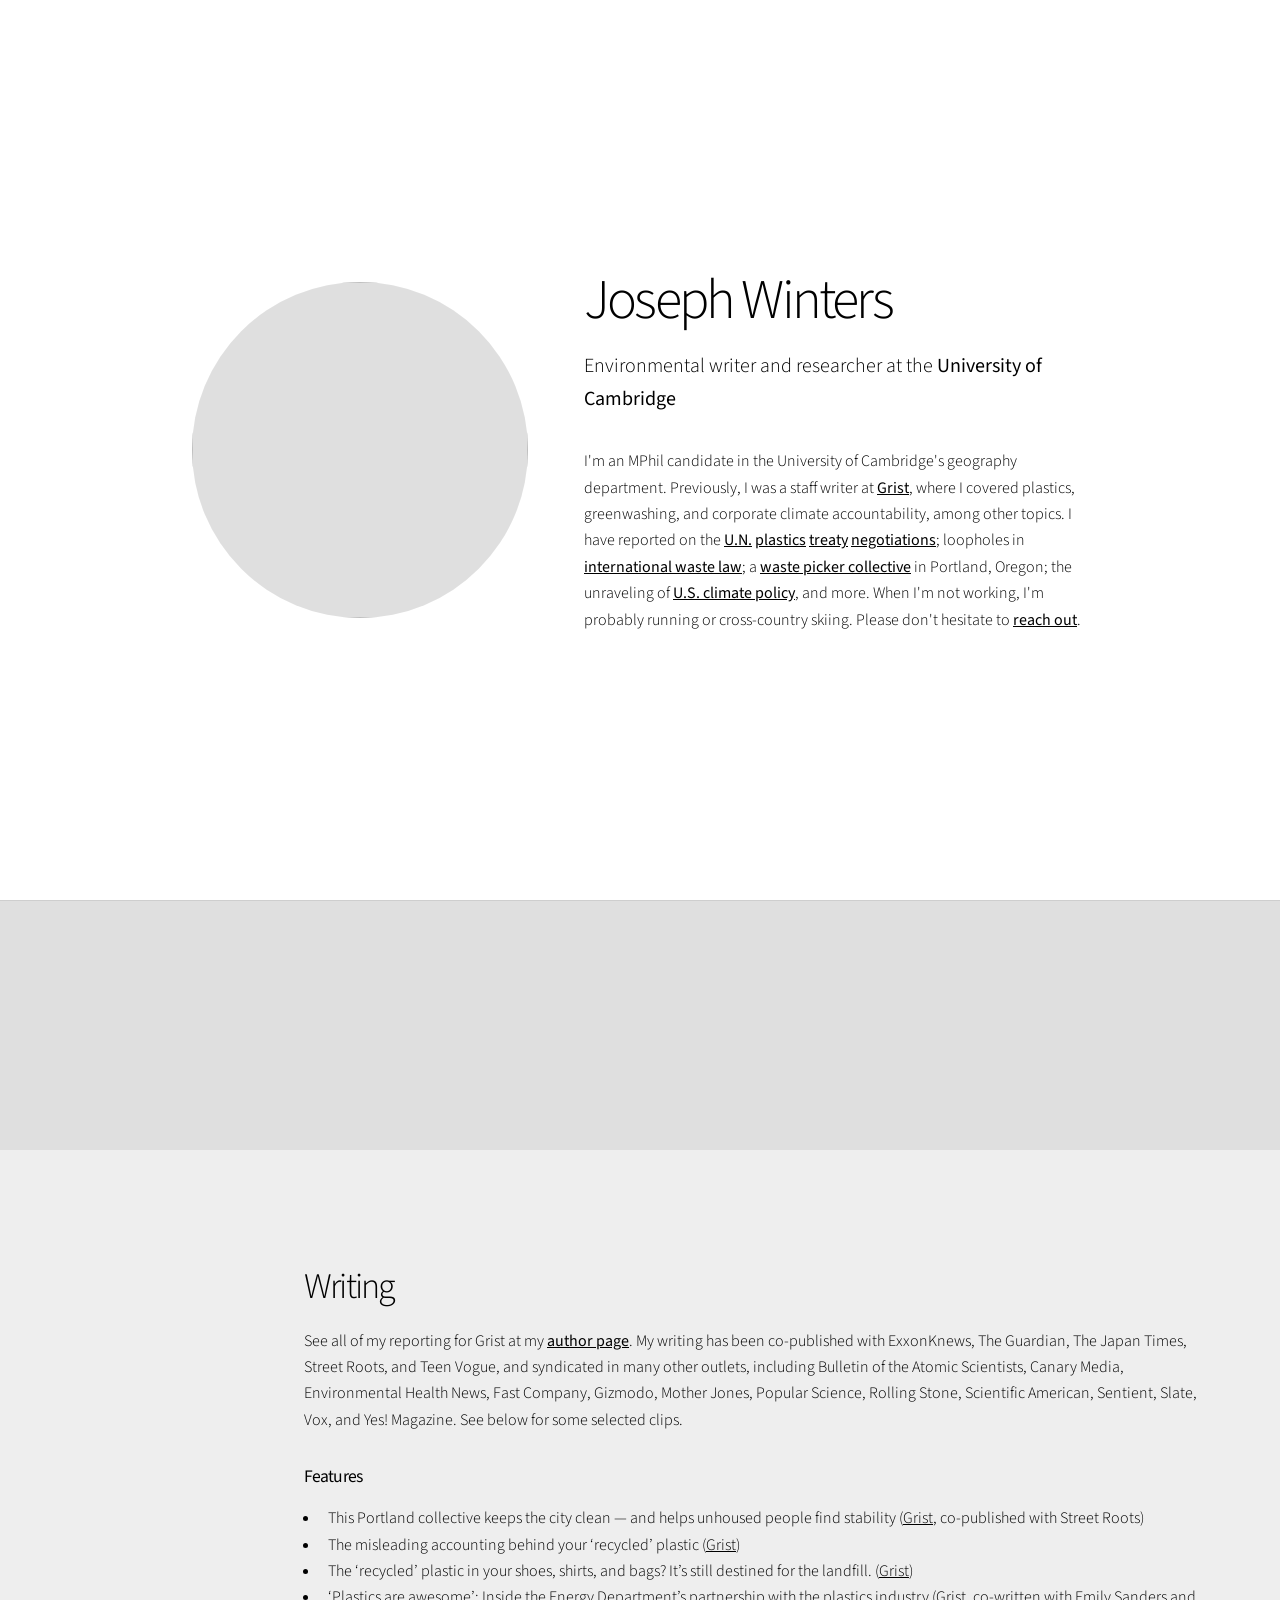
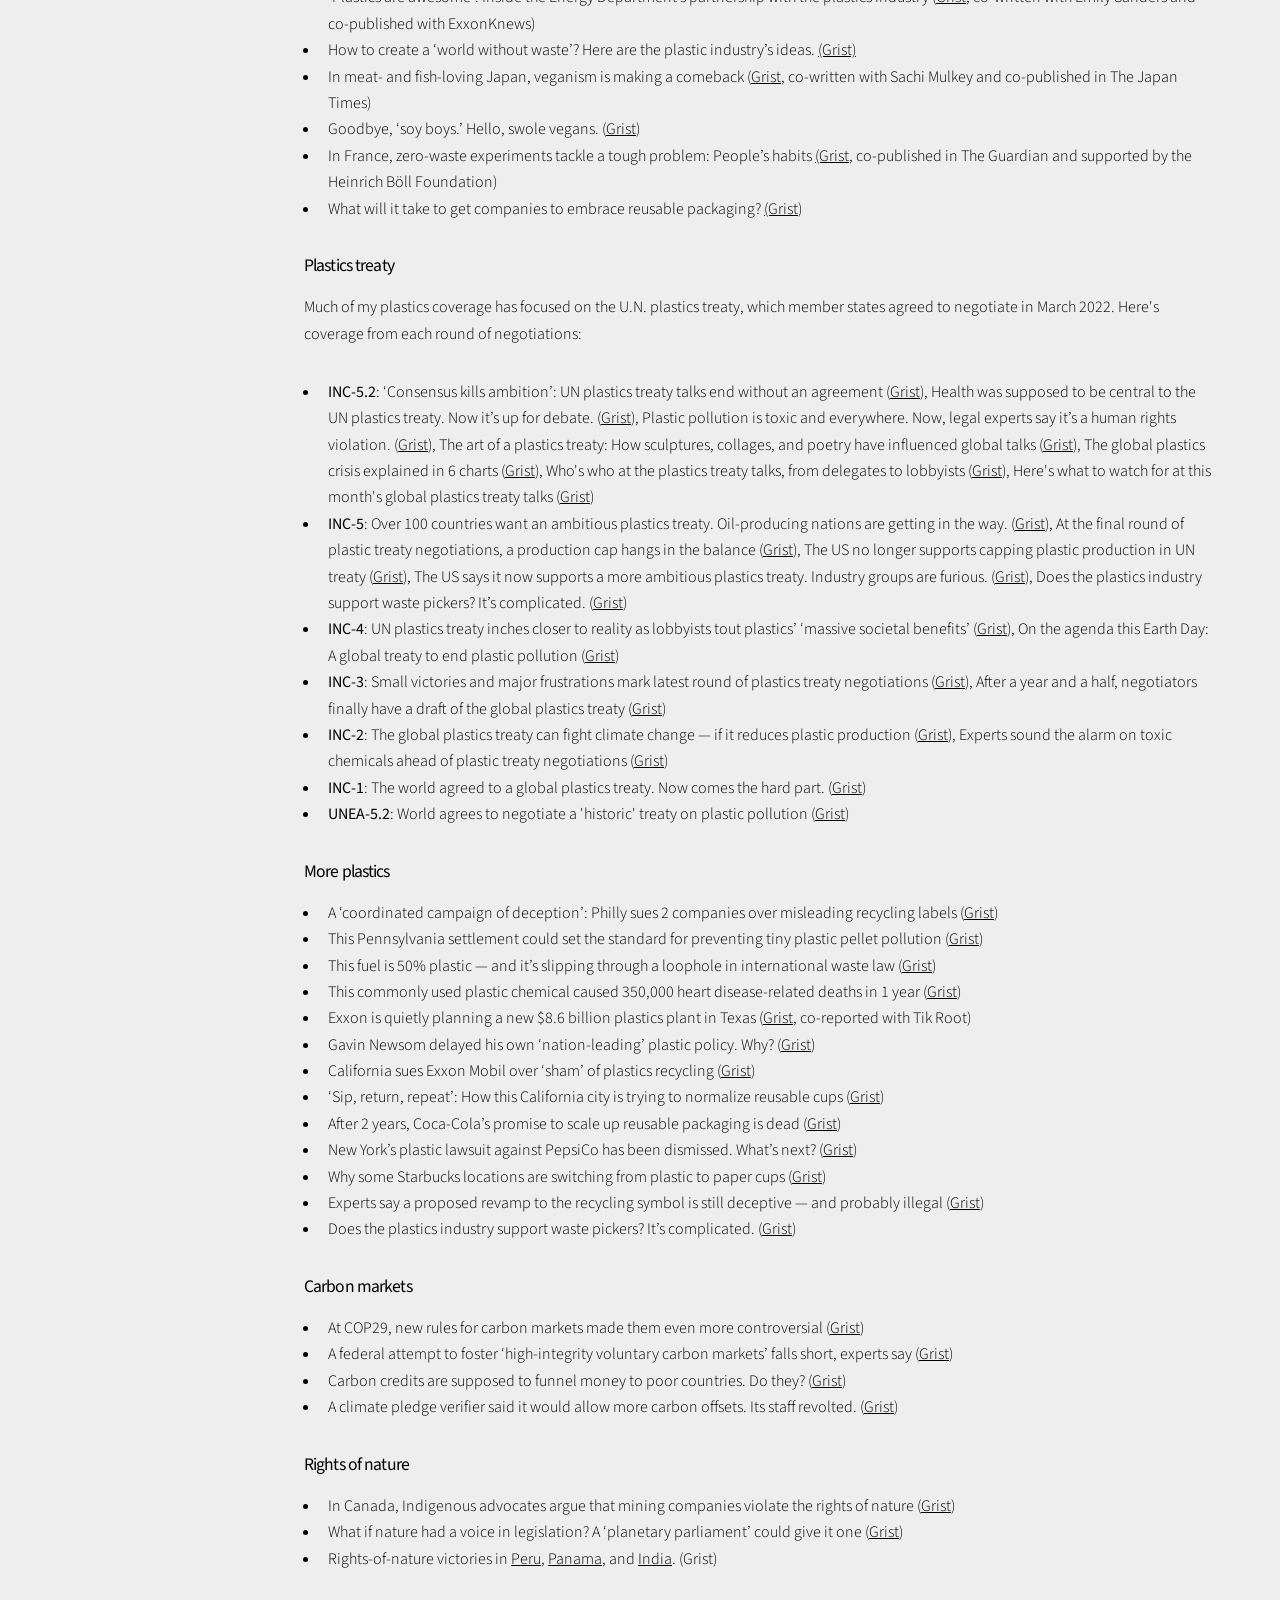
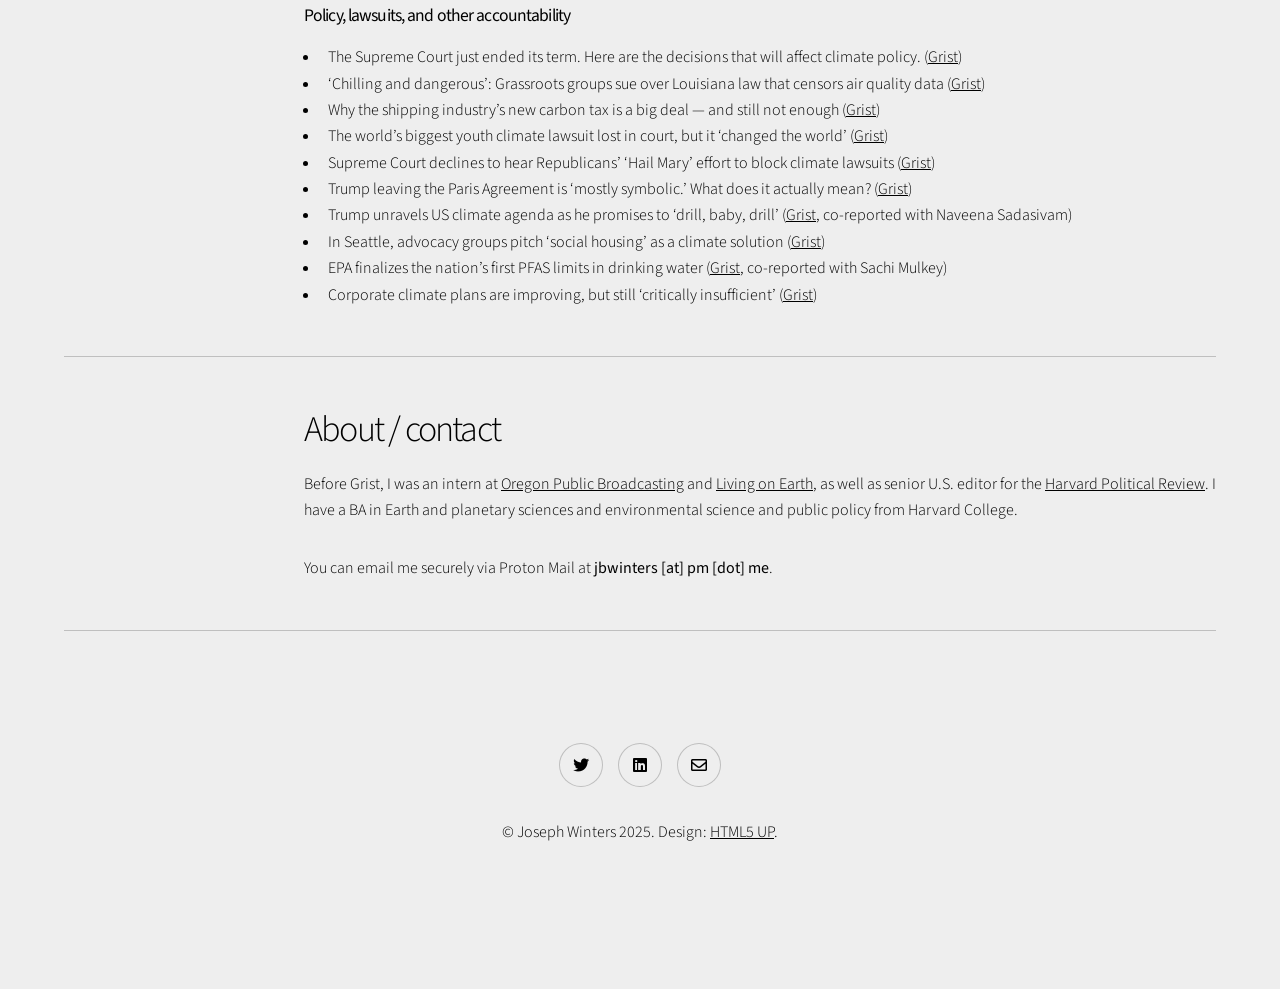
==== index.html @ a4a1e2c8 "fixed email address" ====
<!DOCTYPE HTML>
<html>
	<head>
		<title>Joseph Winters</title>
		<meta name="image" property="go:image" content="[images/repository-open-graph-template.png]">
		<meta charset="utf-8" />
		<meta name="viewport" content="width=device-width, initial-scale=1, user-scalable=no" />
		<link rel="stylesheet" href="assets/css/main.css" />
		<noscript><link rel="stylesheet" href="assets/css/noscript.css" /></noscript>
	</head>
	<body class="is-preload">

		<!-- Wrapper -->
			<div id="wrapper" class="divided">

				<!-- Banner -->
					<section class="banner onload-image-fade-in onload-content-fade-right - style3 fullscreen orient-right content-align-left image-position-center">
						<div class="content">
							<h1>Joseph Winters</h1>
							<p class="major">Environmental writer and researcher at the <strong>University of Cambridge</strong></p> 


							<p>I'm an MPhil candidate in the University of Cambridge's geography department. Previously, I was a staff writer at <strong><a href="https://www.grist.org/">Grist</a></strong>, where I covered plastics, greenwashing, and corporate climate accountability, among other topics. I have reported on the <strong><a href="https://grist.org/international/plastics-treaty-inc-5-2-geneva-consensus-kills-ambition/">U.N.</a> <a href="https://grist.org/health/un-plastics-treaty-health-up-for-debate/">plastics</a> <a href="https://grist.org/equity/un-plastic-treaty-human-rights/">treaty</a> <a href="https://grist.org/culture/plastics-treaty-negotiations-art-influenced-global-talks/">negotiations</a></strong>; loopholes in <strong><a href="https://grist.org/accountability/refuse-derived-fuel-plastic-waste-basel-convention/">international waste law</a></strong>; a <strong><a href="https://grist.org/equity/portland-waste-pickers-ground-score-association-plastics-treaty/">waste picker collective</a></strong> in Portland, Oregon; the unraveling of <strong><a href="https://grist.org/politics/a-self-inflicted-tragedy-congress-approves-reversal-of-us-climate-policy/">U.S. climate policy</a></strong>, and more. When I'm not working, I'm probably running or cross-country skiing. Please don't hesitate to <strong><a href="#contact-section">reach out</a></strong>.</p>

						</div>


						<div class="image">
							<img src="images/joseph.png" alt="" />


						</div>


					</section>




<!-- -------------------------------------------------------------------------- -->


<!-- Gallery -->

<div class="gallery style2 medium lightbox onscroll-fade-in">

<article>
									<a href="https://grist.org/international/plastics-treaty-inc-5-2-geneva-consensus-kills-ambition/" class="image">
										<img src="images/gallery/fulls/panama-2.jpeg" alt="" />
									</a>
									<div class="caption">
										<h3><center>UN plastics treaty talks end without agreement</center></h3>
<p><center>Procedural hurdles once again foil progress on a global agreement to end plastic pollution.</center></p>
										<ul class="actions fixed">
											<li><span class="button small">Read more</span></li>
										</ul>
									</div>
</article>


<article>
									<a href="https://grist.org/accountability/recycled-packaging-triscuit-mondelez-mass-balance-chemical-recycling//" class="image">
										<img src="images/gallery/fulls/MassBalanceThumb.jpeg" alt="" />
									</a>
									<div class="caption">
										<h3>Mass balance in 'recycled' plastic</h3>
<p><center>A convoluted credit system allows companies to label virgin plastic as recycled. Here's how it works.</center></p>
										<ul class="actions fixed">
											<li><span class="button small">Read more</span></li>
										</ul>
									</div>
</article>

<article>
									<a href="https://grist.org/equity/portland-waste-pickers-ground-score-association-plastics-treaty/" class="image">
										<img src="images/gallery/fulls/ground_score.jpg" alt="" />
									</a>
									<div class="caption">
										<h3>Portland's waste pickers</h3>
										<p><center>“There’s this stigma that if you’re homeless, then you’re useless. But collecting bottles and cans — it is work."</center></p>
										<ul class="actions fixed">
											<li><span class="button small">Read more</span></li>
										</ul>
									</div>
								</article>
								

<article>
									<a href="https://grist.org/accountability/energy-department-american-chemistry-council-chemical-recycling" class="image">
										<img src="images/gallery/fulls/EK-Grist-A@150x-100.jpeg" alt="" />
									</a>
									<div class="caption">
										<h3>'Plastics are awesome'</h3>
										<p><center>Inside the Energy Department’s partnership with the plastics industry.</center></p>
										<ul class="actions fixed">
											<li><span class="button small">Read more</span></li>
										</ul>
									</div>
								</article>
								<article>
									<a href="https://grist.org/food-and-agriculture/japan-vegan-restaurant-options-traditional-diet-climate/" class="image">
										<img src="images/gallery/fulls/vegan-japan-foreground-compressed.jpeg" alt="" />
									</a>
									<div class="caption">
										<h3>Plant-based in Japan</h3>
										<p><center>In meat- and fish-loving Japan, veganism is making a comeback.</center></p>
										<ul class="actions fixed">
											<li><span class="button small">Read more</span></li>
										</ul>
									</div>
								</article>
								<article>
									<a href="https://grist.org/politics/trump-climate-actions-day-one-energy-emergency" class="image">
										<img src="images/gallery/fulls/Trump_inauguration.jpeg" alt="" />
									</a>
									<div class="caption">
										<h3>Trump's inauguration</h3>
										<p><center>Trump unravels US climate agenda as he promises to ‘drill, baby, drill’</center></p>
										<ul class="actions fixed">
											<li><span class="button small">Read more</span></li>
										</ul>
									</div>
								</article>
								<article>
									<a href="https://grist.org/accountability/petrochemical-industry-global-plastics-treaty-production-cap-recycling-policies" class="image">
										<img src="images/gallery/fulls/companies-plastic-treaty1.gif.jpeg" alt="" />
									</a>
									<div class="caption">
										<h3>The industry's plastics treaty</h3>
										<p><center>How to create a ‘world without waste’? Here are the plastic industry’s ideas.</center></p>
										<ul class="actions fixed">
											<li><span class="button small">Read more</span></li>
										</ul>
									</div>
								</article>
								<article>
									<a href="https://grist.org/cop29/carbon-markets-approved-cop29-baku-azerbaijan-article-6-offsets/" class="image">
										<img src="images/gallery/fulls/carbon-market-protests.jpg" alt="" />
									</a>
									<div class="caption">
										<h3>Paris Agreement Article 6</h3>
										<p><center>At COP29, new rules for carbon markets made them even more controversial.</center></p>
										<ul class="actions fixed">
											<li><span class="button small">Read more</span></li>
										</ul>
									</div>
								</article>
								<article>
									<a href="https://grist.org/accountability/the-recycled-plastic-in-your-shoes-shirts-and-bags-its-still-destined-for-the-landfill." class="image">
										<img src="images/gallery/fulls/DefinitionRecyclingThumbStill.jpg" alt="" />
									</a>
									<div class="caption">
										<h3>Definition of recycling</h3>
										<p><center> The ‘recycled’ plastic in your shoes, shirts, and bags? It’s still destined for the landfill.</center></p>
										<ul class="actions fixed">
											<li><span class="button small">Read more</span></li>
										</ul>
									</div>
								</article>
								<article>
									<a href="https://grist.org/accountability/coca-cola-virgin-plastic-reuse-sustainability-targets-ellen-macarthur-foundation/" class="image">
										<img src="images/gallery/fulls/grabbing-coke-bottle.jpg" alt="" />
									</a>
									<div class="caption">
										<h3>Coke's reuse target</h3>
										<p><center>After 2 years, Coca-Cola’s promise to scale up reusable packaging is dead</center></p>
										<ul class="actions fixed">
											<li><span class="button small">Read more</span></li>
										</ul>
									</div>
								</article>
								<article>
									<a href="https://grist.org/international/in-france-zero-waste-experiments-tackle-a-tough-problem-peoples-habits/" class="image">
										<img src="images/gallery/fulls/france-zero-waste.jpg" alt="" />
									</a>
									<div class="caption">
										<h3>French zero-waste initiatives</h3>
										<p><center>In France, zero-waste experiments tackle a tough problem: People’s habits.</center></p>
										<ul class="actions fixed">
											<li><span class="button small">Read more</span></li>
										</ul>
									</div>
								</article>
								<article>
									<a href="https://grist.org/arts-culture/meet-the-jacked-vegan-strength-athletes-defying-stereotypes/" class="image">
										<img src="images/gallery/fulls/vegans-feat-img-compressed.jpeg" alt="" />
									</a>
									<div class="caption">
										<h3>Vegan athletes</h3>
										<p><center> Goodbye, ‘soy boys.’ Hello, swole vegans.</center></p>
										<ul class="actions fixed">
											<li><span class="button small">Read more</span></li>
										</ul>
									</div>
								</article>
								
									</div>
								</article>
							</div>

					</section>









<!-- -------------------------------------------------------------------------- -->





<section class="wrapper style2 align-left" id="first">
<!-- I DON'T KNOW WHAT GETTING RID OF THIS DOES BUT IT LOOKS BETTER
<div class="inner">
-->




<!-- THIS SECTION IS CENTERED IN THE AREA ABOVE MY CLIPS

 <header>
												 <h2>Clips</h2>
<p>All of my Grist stories are available at my <strong><a href="https://grist.org/author/joseph-winters/">author page</a></strong>. Below is a sample of my work.
</p>										
</header>
-->


							
<div class="index align-left">


<!-- -------------------------------------------------------------------------- -->




<!-- Unordered List (clips) -->
									<section>
										<header>
											
<h2></h2>
										</header>
<div class="content">

<h2>Writing</h2>
<p>See all of my reporting for Grist at my <strong><a href="https://grist.org/author/joseph-winters/">author page</a></strong>.

My writing has been co-published with ExxonKnews, The Guardian, The Japan Times, Street Roots, and Teen Vogue, and syndicated in many other outlets, including Bulletin of the Atomic Scientists, Canary Media, Environmental Health News, Fast Company, Gizmodo, Mother Jones, Popular Science, Rolling Stone, Scientific American, Sentient, Slate, Vox, and Yes! Magazine. See below for some selected clips. </p>

									
</header>


<!-- --------------------------------------------------------------------------------- -->

											<h4><strong>Features</strong></h4>

	<ul>

<li> This Portland collective keeps the city clean — and helps unhoused people find stability (<a href="https://grist.org/equity/portland-waste-pickers-ground-score-association-plastics-treaty/">Grist</a>, co-published with Street Roots)
</li>

<li>The misleading accounting behind your ‘recycled’ plastic (<a href="https://grist.org/accountability/recycled-packaging-triscuit-mondelez-mass-balance-chemical-recycling/">Grist</a>)
</li>
												<li> The ‘recycled’ plastic in your shoes, shirts, and bags? It’s still destined for the landfill. (<a href="https://grist.org/accountability/the-recycled-plastic-in-your-shoes-shirts-and-bags-its-still-destined-for-the-landfill/">Grist</a>)</li>

<li>‘Plastics are awesome’: Inside the Energy Department’s partnership with the plastics industry (<a href="https://grist.org/accountability/energy-department-american-chemistry-council-chemical-recycling/">Grist</a>, co-written with Emily Sanders and co-published with ExxonKnews)
</li>
												<li> How to create a ‘world without waste’? Here are the plastic industry’s ideas. <a href="https://grist.org/accountability/petrochemical-industry-global-plastics-treaty-production-cap-recycling-policies/">(Grist)</a></li>
												<li> In meat- and fish-loving Japan, veganism is making a comeback (<a href="https://grist.org/food-and-agriculture/japan-vegan-restaurant-options-traditional-diet-climate/">Grist</a>, co-written with Sachi Mulkey and co-published in The Japan Times)</li>
												<li> Goodbye, ‘soy boys.’ Hello, swole vegans. (<a href="https://grist.org/arts-culture/meet-the-jacked-vegan-strength-athletes-defying-stereotypes/">Grist</a>)</li>
												<li> In France, zero-waste experiments tackle a tough problem: People’s habits <a href="https://grist.org/international/in-france-zero-waste-experiments-tackle-a-tough-problem-peoples-habits/">(Grist</a>, co-published in The Guardian and supported by the Heinrich Böll Foundation)</li>
												<li>  What will it take to get companies to embrace reusable packaging? <a href="https://grist.org/business/what-will-it-take-to-get-companies-to-embrace-reusable-packaging/">(Grist</a>)</li>




								</ul>




<!-- -------------------------------------------------------------------------- -->

<h4><strong>Plastics treaty</strong></h4>
<p>Much of my plastics coverage has focused on the U.N. plastics treaty, which member states agreed to negotiate in March 2022. Here's coverage from each round of negotiations:</p>

<ul>

												<li><strong>INC-5.2</strong>: ‘Consensus kills ambition’: UN plastics treaty talks end without an agreement (<a href="https://grist.org/international/plastics-treaty-inc-5-2-geneva-consensus-kills-ambition/">Grist</a>), Health was supposed to be central to the UN plastics treaty. Now it’s up for debate. (<a href="https://grist.org/health/un-plastics-treaty-health-up-for-debate/">Grist</a>), Plastic pollution is toxic and everywhere. Now, legal experts say it’s a human rights violation. (<a href="https://grist.org/equity/un-plastic-treaty-human-rights/">Grist</a>), The art of a plastics treaty: How sculptures, collages, and poetry have influenced global talks (<a href="https://grist.org/culture/plastics-treaty-negotiations-art-influenced-global-talks/">Grist</a>), The global plastics crisis explained in 6 charts (<a href="https://grist.org/international/the-global-plastics-crisis-explained-in-6-charts/">Grist</a>), Who's who at the plastics treaty talks, from delegates to lobbyists (<a href="https://grist.org/international/plastics-treaty-coalitions-guide-groups-geneva-inc-5-2/">Grist</a>), Here's what to watch for at this month's global plastics treaty talks (<a href="https://grist.org/international/global-plastics-treaty-talks-explained-negotiations-geneva-inc-5-2/">Grist</a>)
</li>

<li><strong>INC-5</strong>: Over 100 countries want an ambitious plastics treaty. Oil-producing nations are getting in the way. (<a href="https://grist.org/international/broken-consensus-decision-protocol-hobbled-plastics-treaty-negotiations-busan-south-korea-inc5/">Grist</a>), At the final round of plastic treaty negotiations, a production cap hangs in the balance (<a href="https://grist.org/international/production-limits-stake-inc5-busan-south-korea-un-plastics-treaty-negotiations/">Grist</a>),  The US no longer supports capping plastic production in UN treaty (<a href="https://grist.org/regulation/us-backtracks-production-caps-global-plastics-treaty-united-nations/">Grist</a>), The US says it now supports a more ambitious plastics treaty. Industry groups are furious. (<a href="https://grist.org/regulation/us-supports-ambitious-plastics-treaty-production-limits-environmental-groups-industry-reactions/">Grist</a>), Does the plastics industry support waste pickers? It’s complicated. (<a href="https://grist.org/accountability/plastics-industry-support-waste-pickers-global-treaty/">Grist</a>)
</li>

<li><strong>INC-4</strong>: UN plastics treaty inches closer to reality as lobbyists tout plastics’ ‘massive societal benefits’ (<a href="https://grist.org/international/un-plastics-treaty-inches-closer-to-reality-as-lobbyists-tout-plastics-massive-societal-benefits/">Grist</a>), On the agenda this Earth Day: A global treaty to end plastic pollution (<a href="https://grist.org/looking-forward/on-the-agenda-this-earth-day-a-global-treaty-to-end-plastic-pollution/">Grist</a>)
</li>

<li><strong>INC-3</strong>: Small victories and major frustrations mark latest round of plastics treaty negotiations (<a href="https://grist.org/international/small-victories-and-major-frustrations-mark-latest-round-of-plastics-treaty-negotiations/">Grist</a>), After a year and a half, negotiators finally have a draft of the global plastics treaty (<a href="https://grist.org/international/after-a-year-and-a-half-negotiators-finally-have-a-draft-of-the-global-plastics-treaty/">Grist</a>)
</li>

<li><strong>INC-2</strong>: The global plastics treaty can fight climate change — if it reduces plastic production (<a href="https://grist.org/solutions/the-global-plastics-treaty-can-fight-climate-change-if-it-reduces-plastic-production/">Grist</a>), Experts sound the alarm on toxic chemicals ahead of plastic treaty negotiations (<a href="https://grist.org/international/experts-sound-the-alarm-on-toxic-chemicals-ahead-of-plastic-treaty-negotiations/">Grist</a>)
</li>

<li><strong>INC-1</strong>: The world agreed to a global plastics treaty. Now comes the hard part. (<a href="https://grist.org/international/the-world-agreed-to-a-global-plastics-treaty-now-comes-the-hard-part/">Grist</a>)
</li>

<li><strong>UNEA-5.2</strong>: World agrees to negotiate a 'historic' treaty on plastic pollution (<a href="https://grist.org/politics/world-agrees-to-negotiate-a-historic-treaty-on-plastic-pollution/">Grist</a>)
</li>


</ul>

<!-- --------------------------------------------------------------------------------- -->

											<h4><strong>More plastics</strong></h4>
											<ul>
												<li>A ‘coordinated campaign of deception’: Philly sues 2 companies over misleading recycling labels (<a href="https://grist.org/accountability/philadelphia-sues-ziploc-sc-johnson-bimbo-bakeries-recycling-symbol-how2recycle/">Grist</a>)</li>

<li>This Pennsylvania settlement could set the standard for preventing tiny plastic pellet pollution (<a href="https://grist.org/solutions/plastics-settlement-pennsylvania-raccoon-creek-nurdles-styropek/">Grist</a>)
</li>

<li>This fuel is 50% plastic — and it’s slipping through a loophole in international waste law (<a href="https://grist.org/accountability/refuse-derived-fuel-plastic-waste-basel-convention/">Grist</a>)
</li>

<li>This commonly used plastic chemical caused 350,000 heart disease-related deaths in 1 year (<a href="https://grist.org/health/plastic-chemical-dehp-phthalate-deaths-heart-disease-2018-lancet/">Grist</a>)
</li>

<li>												Exxon is quietly planning a new $8.6 billion plastics plant in Texas (<a href="https://grist.org/accountability/exxon-plastics-plant-point-comfort-texas/">Grist</a>, co-reported with Tik Root)
</li>

<li>Gavin Newsom delayed his own ‘nation-leading’ plastic policy. Why? (<a href="https://grist.org/regulation/newsom-delays-nation-leading-sb-54-plastic-policy/">Grist</a>)
</li>

<li> California sues Exxon Mobil over ‘sham’ of plastics recycling (<a href="https://grist.org/accountability/california-sues-exxon-mobil-over-sham-of-plastics-recycling/">Grist</a>)</li>

<li>  ‘Sip, return, repeat’: How this California city is trying to normalize reusable cups (<a href="https://grist.org/solutions/sip-return-repeat-california-petaluma-reusable-cups-nextgen-closed-loop-partners/">Grist</a>)</li>
												<li>After 2 years, Coca-Cola’s promise to scale up reusable packaging is dead (<a href="https://grist.org/accountability/coca-cola-virgin-plastic-reuse-sustainability-targets-ellen-macarthur-foundation/">Grist</a>)</li>

<li>												New York’s plastic lawsuit against PepsiCo has been dismissed. What’s next? (<a href="https://grist.org/accountability/new-yorks-plastic-lawsuit-against-pepsico-has-been-dismissed-whats-next/">Grist</a>)
</li>
												<li>Why some Starbucks locations are switching from plastic to paper cups (<a href="https://grist.org/accountability/why-some-starbucks-locations-are-switching-from-plastic-to-paper-cups/">Grist</a>)
</li>

<li>   Experts say a proposed revamp to the recycling symbol is still deceptive — and probably illegal (<a href="https://grist.org/accountability/proposed-new-recycling-label-how2recycle-greenblue-california/">Grist</a>)</li>

<li>  Does the plastics industry support waste pickers? It’s complicated. (<a href="https://grist.org/accountability/plastics-industry-support-waste-pickers-global-treaty/">Grist</a>)</li>

											</ul>


<!-- -------------------------------------------------------------------------- -->


<h4><strong>Carbon markets</strong></h4>
											<ul>
												
												<li>At COP29, new rules for carbon markets made them even more controversial (<a href="https://grist.org/cop29/carbon-markets-approved-cop29-baku-azerbaijan-article-6-offsets/">Grist</a>)</li>
												<li>A federal attempt to foster ‘high-integrity voluntary carbon markets’ falls short, experts say (<a href="https://grist.org/regulation/cftc-guidance-carbon-credit-offsets-derivatives/">Grist</a>)</li>

												<li> Carbon credits are supposed to funnel money to poor countries. Do they?  (<a href="https://grist.org/accountability/carbon-credits-offset-finance-poor-countries-carbon-market-watch-report/">Grist</a>)</li>
												<li>  A climate pledge verifier said it would allow more carbon offsets. Its staff revolted.  (<a href="https://grist.org/accountability/a-climate-pledge-verifier-said-it-would-allow-more-carbon-offsets-its-staff-revolted/">Grist</a>)</li>


											</ul>


<!-- -------------------------------------------------------------------------- -->


<h4><strong>Rights of nature</strong></h4>
											<ul>
												
												<li> In Canada, Indigenous advocates argue that mining companies violate the rights of nature  (<a href="https://grist.org/equity/in-canada-indigenous-advocates-argue-mining-companies-violate-the-rights-of-nature/">Grist</a>)</li>
												<li>What if nature had a voice in legislation? A ‘planetary parliament’ could give it one (<a href="https://grist.org/looking-forward/what-if-nature-had-a-voice-in-legislation-a-planetary-parliament-could-give-it-one/">Grist</a>)</li>

<li>Rights-of-nature victories in <a href="https://grist.org/beacon/fighting-for-natures-rights/">Peru</a>, <a href="https://grist.org/beacon/nature-now-has-legal-rights-in-panama/">Panama</a>, and <a href="https://grist.org/beacon/india-reaffirms-rights-of-mother-nature/">India</a>. (Grist)</li>

											
											</ul>

<!-- -------------------------------------------------------------- -->




<h4><strong>Policy, lawsuits, and other accountability</strong></h4>
											<ul>

<li>The Supreme Court just ended its term. Here are the decisions that will affect climate policy. (<a href="https://grist.org/justice/supreme-court-term-climate-decisions-trump-workforce/">Grist</a>)
</li>

<li>‘Chilling and dangerous’: Grassroots groups sue over Louisiana law that censors air quality data (<a href="https://grist.org/accountability/louisiana-groups-sue-over-air-monitoring-law-camra/">Grist</a>)
</li>

												<li> Why the shipping industry’s new carbon tax is a big deal — and still not enough (<a href="https://grist.org/international/why-the-shipping-industrys-new-carbon-tax-is-a-big-deal-and-still-not-enough/">Grist</a>)</li>

												<li>  The world’s biggest youth climate lawsuit lost in court, but it ‘changed the world’  (<a href="https://grist.org/justice/juliana-v-united-states-climate-lawsuit-supreme-court-changed-the-world/">Grist</a>)</li>


<li>  Supreme Court declines to hear Republicans’ ‘Hail Mary’ effort to block climate lawsuits   (<a href="https://grist.org/regulation/supreme-court-declines-to-interfere-state-level-climate-lawsuits/">Grist</a>)</li>

<li> Trump leaving the Paris Agreement is ‘mostly symbolic.’ What does it actually mean? (<a href="https://grist.org/politics/us-leaving-paris-agreement-trump-deregulatory-agenda//">Grist</a>)</li>

<li> Trump unravels US climate agenda as he promises to ‘drill, baby, drill’ (<a href="https://grist.org/politics/trump-climate-actions-day-one-energy-emergency/">Grist</a>, co-reported with Naveena Sadasivam)</li>

<li>  In Seattle, advocacy groups pitch ‘social housing’ as a climate solution (<a href="https://grist.org/cities/seattle-social-housing-climate-solution-ballot-initiative-proposition-1a/">Grist</a>)</li>

<li>   EPA finalizes the nation’s first PFAS limits in drinking water  (<a href="https://grist.org/accountability/epa-finalizes-the-nations-first-pfas-limits-in-drinking-water/">Grist</a>, co-reported with Sachi Mulkey)</li>

<li> Corporate climate plans are improving, but still ‘critically insufficient’ (<a href="orporate-climate-plans-are-improving-but-still-critically-insufficient/">Grist</a>)</li>



											</ul>
</section>
															

<!-- -------------------------------------------------------------------------- -->




<!-- MORE ABOUT ME -->

<section>
	<header>										
		<h2></h2>									
	</header>

<div class="content">

<h2 id="contact-section">About / contact</h2>

<p>
Before Grist, I was an intern at <a href="https://opb.org/">Oregon Public Broadcasting</a> and <a href="https://loe.org/">Living on Earth</a>, as well as senior U.S. editor for the <a href="http://harvardpolitics.com/">Harvard Political Review</a>. I have a BA in Earth and planetary sciences and environmental science and public policy from Harvard College.
</p>

<!-- <h4><strong>Awards and speaking</strong></h4>	-->

<p>You can email me securely via Proton Mail at <strong>jbwinters [at] pm [dot] me</strong>.

								

</header>

</section>

<!-- -------------------------------------------------------------------------- -->




				<!-- Footer -->
					<footer class="wrapper style1 align-center">
						<div class="inner">
							<ul class="icons">
								<li><a href="https://bsky.app/profile/jbwinters.bsky.social" class="icon brands style2 fa-twitter"><span class="label">Twitter</span></a></li>
								<li><a href="https://www.linkedin.com/in/joseph-winters-2b57395a/" class="icon brands style2 fa-linkedin"><span class="label">LinkedIn</span></a></li>
								<li><a href="mailto:jbwinters@pm.me" class="icon style2 fa-envelope"><span class="label">Email</span></a></li>
							</ul>
							<p>&copy; Joseph Winters 2025. Design: <a href="https://html5up.net">HTML5 UP</a>.</p>
						</div>
					</footer>

			</div>

		<!-- Scripts -->
			<script src="assets/js/jquery.min.js"></script>
			<script src="assets/js/jquery.scrollex.min.js"></script>
			<script src="assets/js/jquery.scrolly.min.js"></script>
			<script src="assets/js/browser.min.js"></script>
			<script src="assets/js/breakpoints.min.js"></script>
			<script src="assets/js/util.js"></script>
			<script src="assets/js/main.js"></script>

			<script src="assets/js/demo.js"></script>

	</body>
</html>
---- assets/css/main.css ----
@import url(fontawesome-all.min.css);
@import url("https://fonts.googleapis.com/css?family=Source+Sans+Pro:300,300i,400,400i");

/*
	Story by HTML5 UP
	html5up.net | @ajlkn
	Free for personal and commercial use under the CCA 3.0 license (html5up.net/license)
*/

html, body, div, span, applet, object,
iframe, h1, h2, h3, h4, h5, h6, p, blockquote,
pre, a, abbr, acronym, address, big, cite,
code, del, dfn, em, img, ins, kbd, q, s, samp,
small, strike, strong, sub, sup, tt, var, b,
u, i, center, dl, dt, dd, ol, ul, li, fieldset,
form, label, legend, table, caption, tbody,
tfoot, thead, tr, th, td, article, aside,
canvas, details, embed, figure, figcaption,
footer, header, hgroup, menu, nav, output, ruby,
section, summary, time, mark, audio, video {
	margin: 0;
	padding: 0;
	border: 0;
	font-size: 100%;
	font: inherit;
	vertical-align: baseline;}

article, aside, details, figcaption, figure,
footer, header, hgroup, menu, nav, section {
	display: block;}

body {
	line-height: 1;
}

ol, ul {
	list-style: none;
}

blockquote, q {
	quotes: none;
}

	blockquote:before, blockquote:after, q:before, q:after {
		content: '';
		content: none;
	}

table {
	border-collapse: collapse;
	border-spacing: 0;
}

body {
	-webkit-text-size-adjust: none;
}

mark {
	background-color: transparent;
	color: inherit;
}

input::-moz-focus-inner {
	border: 0;
	padding: 0;
}

input, select, textarea {
	-moz-appearance: none;
	-webkit-appearance: none;
	-ms-appearance: none;
	appearance: none;
}

/* Basic */

	@-ms-viewport {
		width: device-width;
	}

	body {
		-ms-overflow-style: scrollbar;
	}

	@media screen and (max-width: 480px) {

		html, body {
			min-width: 320px;
		}

	}

	html {
		box-sizing: border-box;
	}

	*, *:before, *:after {
		box-sizing: inherit;
	}

	body {
		background: #ffffff;
	}

		body.is-preload *, body.is-preload *:before, body.is-preload *:after {
			-moz-animation: none !important;
			-webkit-animation: none !important;
			-ms-animation: none !important;
			animation: none !important;
			-moz-transition: none !important;
			-webkit-transition: none !important;
			-ms-transition: none !important;
			transition: none !important;
		}

/* Type */

	html {
		font-size: 18pt;
	}

		@media screen and (max-width: 1680px) {

			html {
				font-size: 14pt;
			}

		}

		@media screen and (max-width: 1280px) {

			html {
				font-size: 12pt;
			}

		}

		@media screen and (max-width: 736px) {

			html {
				font-size: 11pt;
			}

		}

		@media screen and (max-width: 360px) {

			html {
				font-size: 10pt;
			}

		}

	body {
		background-color: #ffffff;
		color: #000000;
	}

	body, input, select, textarea {
		font-family: "Source Sans Pro", Helvetica, sans-serif;
		font-size: 1rem;
		font-weight: 300;
		line-height: 1.65;
	}

	a {
		-moz-transition: color 0.2s ease-in-out;
		-webkit-transition: color 0.2s ease-in-out;
		-ms-transition: color 0.2s ease-in-out;
		transition: color 0.2s ease-in-out;
		text-decoration: underline;
	}

		a:hover {
			text-decoration: none;
		}

	strong, b {
		font-weight: 400;
	}

	em, i {
		font-style: italic;
	}

	p {
		margin: 0 0 2rem 0;
	}

		p.major {
			font-size: 1.25rem;
		}

	h1, h2, h3, h4, h5, h6 {
		font-weight: 300;
		line-height: 1.375;
		letter-spacing: -0.05em;
		margin: 0 0 1rem 0;
	}

		h1 a, h2 a, h3 a, h4 a, h5 a, h6 a {
			color: inherit;
			text-decoration: none;
		}

	h1 {
		font-size: 3.5rem;
		line-height: 1.2;
	}

	h2 {
		font-size: 2.25rem;
	}

	h3 {
		font-size: 1.5rem;
	}

	h4 {
		font-size: 1.1rem;
	}

	h5 {
		font-size: 0.9rem;
	}

	h6 {
		font-size: 0.7rem;
	}

	sub {
		font-size: 0.8rem;
		position: relative;
		top: 0.5rem;
	}

	sup {
		font-size: 0.8rem;
		position: relative;
		top: -0.5rem;
	}

	blockquote {
		border-left: solid 4px;
		font-style: italic;
		margin: 0 0 2rem 0;
		padding: 0.5rem 0 0.5rem 2rem;
	}

	code {
		border-radius: 4px;
		font-family: "Courier New", monospace;
		font-size: 0.9em;
		margin: 0 0.25rem;
		padding: 0.25rem 0.325rem;
	}

	pre {
		-webkit-overflow-scrolling: touch;
		font-family: "Courier New", monospace;
		font-size: 0.9em;
		margin: 0 0 2rem 0;
	}

		pre code {
			display: block;
			line-height: 1.5;
			padding: 0.75rem 1rem;
			overflow-x: auto;
		}

	hr {
		border: 0;
		border-bottom: solid 1px;
		margin: 2.5rem 0;
	}

		hr.major {
			margin: 3.5rem 0;
		}

	.align-left {
		text-align: left;
	}

	.align-center {
		text-align: center;
	}

	.align-right {
		text-align: right;
	}

	@media screen and (max-width: 736px) {

		p.major {
			font-size: 1.1rem;
		}

		h1 {
			font-size: 2.5rem;
		}

		h2 {
			font-size: 2rem;
		}

		h3 {
			font-size: 1.25rem;
		}

		h4 {
			font-size: 1rem;
		}

	}

	input, select, textarea {
		color: #000000;
	}

	a {
		color: #000000;
	}

		a:hover {
			color: #47D3E5;
		}

	strong, b {
		color: #000000;
	}

	h1, h2, h3, h4, h5, h6 {
		color: #000000;
	}

	blockquote {
		border-left-color: rgba(0, 0, 0, 0.2);
	}

	code {
		background: rgba(0, 0, 0, 0.05);
		border-color: rgba(0, 0, 0, 0.2);
	}

	hr {
		border-bottom-color: rgba(0, 0, 0, 0.2);
	}

/* Row */

	.row {
		display: flex;
		flex-wrap: wrap;
		box-sizing: border-box;
		align-items: stretch;
	}

		.row > * {
			box-sizing: border-box;
		}

		.row.gtr-uniform > * > :last-child {
			margin-bottom: 0;
		}

		.row.aln-left {
			justify-content: flex-start;
		}

		.row.aln-center {
			justify-content: center;
		}

		.row.aln-right {
			justify-content: flex-end;
		}

		.row.aln-top {
			align-items: flex-start;
		}

		.row.aln-middle {
			align-items: center;
		}

		.row.aln-bottom {
			align-items: flex-end;
		}

		.row > .imp {
			order: -1;
		}

		.row > .col-1 {
			width: 8.33333%;
		}

		.row > .off-1 {
			margin-left: 8.33333%;
		}

		.row > .col-2 {
			width: 16.66667%;
		}

		.row > .off-2 {
			margin-left: 16.66667%;
		}

		.row > .col-3 {
			width: 25%;
		}

		.row > .off-3 {
			margin-left: 25%;
		}

		.row > .col-4 {
			width: 33.33333%;
		}

		.row > .off-4 {
			margin-left: 33.33333%;
		}

		.row > .col-5 {
			width: 41.66667%;
		}

		.row > .off-5 {
			margin-left: 41.66667%;
		}

		.row > .col-6 {
			width: 50%;
		}

		.row > .off-6 {
			margin-left: 50%;
		}

		.row > .col-7 {
			width: 58.33333%;
		}

		.row > .off-7 {
			margin-left: 58.33333%;
		}

		.row > .col-8 {
			width: 66.66667%;
		}

		.row > .off-8 {
			margin-left: 66.66667%;
		}

		.row > .col-9 {
			width: 75%;
		}

		.row > .off-9 {
			margin-left: 75%;
		}

		.row > .col-10 {
			width: 83.33333%;
		}

		.row > .off-10 {
			margin-left: 83.33333%;
		}

		.row > .col-11 {
			width: 91.66667%;
		}

		.row > .off-11 {
			margin-left: 91.66667%;
		}

		.row > .col-12 {
			width: 100%;
		}

		.row > .off-12 {
			margin-left: 100%;
		}

		.row.gtr-0 {
			margin-top: 0;
			margin-left: 0rem;
		}

			.row.gtr-0 > * {
				padding: 0 0 0 0rem;
			}

			.row.gtr-0.gtr-uniform {
				margin-top: 0rem;
			}

				.row.gtr-0.gtr-uniform > * {
					padding-top: 0rem;
				}

		.row.gtr-25 {
			margin-top: 0;
			margin-left: -0.5rem;
		}

			.row.gtr-25 > * {
				padding: 0 0 0 0.5rem;
			}

			.row.gtr-25.gtr-uniform {
				margin-top: -0.5rem;
			}

				.row.gtr-25.gtr-uniform > * {
					padding-top: 0.5rem;
				}

		.row.gtr-50 {
			margin-top: 0;
			margin-left: -1rem;
		}

			.row.gtr-50 > * {
				padding: 0 0 0 1rem;
			}

			.row.gtr-50.gtr-uniform {
				margin-top: -1rem;
			}

				.row.gtr-50.gtr-uniform > * {
					padding-top: 1rem;
				}

		.row {
			margin-top: 0;
			margin-left: -2rem;
		}

			.row > * {
				padding: 0 0 0 2rem;
			}

			.row.gtr-uniform {
				margin-top: -2rem;
			}

				.row.gtr-uniform > * {
					padding-top: 2rem;
				}

		.row.gtr-150 {
			margin-top: 0;
			margin-left: -3rem;
		}

			.row.gtr-150 > * {
				padding: 0 0 0 3rem;
			}

			.row.gtr-150.gtr-uniform {
				margin-top: -3rem;
			}

				.row.gtr-150.gtr-uniform > * {
					padding-top: 3rem;
				}

		.row.gtr-200 {
			margin-top: 0;
			margin-left: -4rem;
		}

			.row.gtr-200 > * {
				padding: 0 0 0 4rem;
			}

			.row.gtr-200.gtr-uniform {
				margin-top: -4rem;
			}

				.row.gtr-200.gtr-uniform > * {
					padding-top: 4rem;
				}

		@media screen and (max-width: 1680px) {

			.row {
				display: flex;
				flex-wrap: wrap;
				box-sizing: border-box;
				align-items: stretch;
			}

				.row > * {
					box-sizing: border-box;
				}

				.row.gtr-uniform > * > :last-child {
					margin-bottom: 0;
				}

				.row.aln-left {
					justify-content: flex-start;
				}

				.row.aln-center {
					justify-content: center;
				}

				.row.aln-right {
					justify-content: flex-end;
				}

				.row.aln-top {
					align-items: flex-start;
				}

				.row.aln-middle {
					align-items: center;
				}

				.row.aln-bottom {
					align-items: flex-end;
				}

				.row > .imp-xlarge {
					order: -1;
				}

				.row > .col-1-xlarge {
					width: 8.33333%;
				}

				.row > .off-1-xlarge {
					margin-left: 8.33333%;
				}

				.row > .col-2-xlarge {
					width: 16.66667%;
				}

				.row > .off-2-xlarge {
					margin-left: 16.66667%;
				}

				.row > .col-3-xlarge {
					width: 25%;
				}

				.row > .off-3-xlarge {
					margin-left: 25%;
				}

				.row > .col-4-xlarge {
					width: 33.33333%;
				}

				.row > .off-4-xlarge {
					margin-left: 33.33333%;
				}

				.row > .col-5-xlarge {
					width: 41.66667%;
				}

				.row > .off-5-xlarge {
					margin-left: 41.66667%;
				}

				.row > .col-6-xlarge {
					width: 50%;
				}

				.row > .off-6-xlarge {
					margin-left: 50%;
				}

				.row > .col-7-xlarge {
					width: 58.33333%;
				}

				.row > .off-7-xlarge {
					margin-left: 58.33333%;
				}

				.row > .col-8-xlarge {
					width: 66.66667%;
				}

				.row > .off-8-xlarge {
					margin-left: 66.66667%;
				}

				.row > .col-9-xlarge {
					width: 75%;
				}

				.row > .off-9-xlarge {
					margin-left: 75%;
				}

				.row > .col-10-xlarge {
					width: 83.33333%;
				}

				.row > .off-10-xlarge {
					margin-left: 83.33333%;
				}

				.row > .col-11-xlarge {
					width: 91.66667%;
				}

				.row > .off-11-xlarge {
					margin-left: 91.66667%;
				}

				.row > .col-12-xlarge {
					width: 100%;
				}

				.row > .off-12-xlarge {
					margin-left: 100%;
				}

				.row.gtr-0 {
					margin-top: 0;
					margin-left: 0rem;
				}

					.row.gtr-0 > * {
						padding: 0 0 0 0rem;
					}

					.row.gtr-0.gtr-uniform {
						margin-top: 0rem;
					}

						.row.gtr-0.gtr-uniform > * {
							padding-top: 0rem;
						}

				.row.gtr-25 {
					margin-top: 0;
					margin-left: -0.5rem;
				}

					.row.gtr-25 > * {
						padding: 0 0 0 0.5rem;
					}

					.row.gtr-25.gtr-uniform {
						margin-top: -0.5rem;
					}

						.row.gtr-25.gtr-uniform > * {
							padding-top: 0.5rem;
						}

				.row.gtr-50 {
					margin-top: 0;
					margin-left: -1rem;
				}

					.row.gtr-50 > * {
						padding: 0 0 0 1rem;
					}

					.row.gtr-50.gtr-uniform {
						margin-top: -1rem;
					}

						.row.gtr-50.gtr-uniform > * {
							padding-top: 1rem;
						}

				.row {
					margin-top: 0;
					margin-left: -2rem;
				}

					.row > * {
						padding: 0 0 0 2rem;
					}

					.row.gtr-uniform {
						margin-top: -2rem;
					}

						.row.gtr-uniform > * {
							padding-top: 2rem;
						}

				.row.gtr-150 {
					margin-top: 0;
					margin-left: -3rem;
				}

					.row.gtr-150 > * {
						padding: 0 0 0 3rem;
					}

					.row.gtr-150.gtr-uniform {
						margin-top: -3rem;
					}

						.row.gtr-150.gtr-uniform > * {
							padding-top: 3rem;
						}

				.row.gtr-200 {
					margin-top: 0;
					margin-left: -4rem;
				}

					.row.gtr-200 > * {
						padding: 0 0 0 4rem;
					}

					.row.gtr-200.gtr-uniform {
						margin-top: -4rem;
					}

						.row.gtr-200.gtr-uniform > * {
							padding-top: 4rem;
						}

		}

		@media screen and (max-width: 1280px) {

			.row {
				display: flex;
				flex-wrap: wrap;
				box-sizing: border-box;
				align-items: stretch;
			}

				.row > * {
					box-sizing: border-box;
				}

				.row.gtr-uniform > * > :last-child {
					margin-bottom: 0;
				}

				.row.aln-left {
					justify-content: flex-start;
				}

				.row.aln-center {
					justify-content: center;
				}

				.row.aln-right {
					justify-content: flex-end;
				}

				.row.aln-top {
					align-items: flex-start;
				}

				.row.aln-middle {
					align-items: center;
				}

				.row.aln-bottom {
					align-items: flex-end;
				}

				.row > .imp-large {
					order: -1;
				}

				.row > .col-1-large {
					width: 8.33333%;
				}

				.row > .off-1-large {
					margin-left: 8.33333%;
				}

				.row > .col-2-large {
					width: 16.66667%;
				}

				.row > .off-2-large {
					margin-left: 16.66667%;
				}

				.row > .col-3-large {
					width: 25%;
				}

				.row > .off-3-large {
					margin-left: 25%;
				}

				.row > .col-4-large {
					width: 33.33333%;
				}

				.row > .off-4-large {
					margin-left: 33.33333%;
				}

				.row > .col-5-large {
					width: 41.66667%;
				}

				.row > .off-5-large {
					margin-left: 41.66667%;
				}

				.row > .col-6-large {
					width: 50%;
				}

				.row > .off-6-large {
					margin-left: 50%;
				}

				.row > .col-7-large {
					width: 58.33333%;
				}

				.row > .off-7-large {
					margin-left: 58.33333%;
				}

				.row > .col-8-large {
					width: 66.66667%;
				}

				.row > .off-8-large {
					margin-left: 66.66667%;
				}

				.row > .col-9-large {
					width: 75%;
				}

				.row > .off-9-large {
					margin-left: 75%;
				}

				.row > .col-10-large {
					width: 83.33333%;
				}

				.row > .off-10-large {
					margin-left: 83.33333%;
				}

				.row > .col-11-large {
					width: 91.66667%;
				}

				.row > .off-11-large {
					margin-left: 91.66667%;
				}

				.row > .col-12-large {
					width: 100%;
				}

				.row > .off-12-large {
					margin-left: 100%;
				}

				.row.gtr-0 {
					margin-top: 0;
					margin-left: 0rem;
				}

					.row.gtr-0 > * {
						padding: 0 0 0 0rem;
					}

					.row.gtr-0.gtr-uniform {
						margin-top: 0rem;
					}

						.row.gtr-0.gtr-uniform > * {
							padding-top: 0rem;
						}

				.row.gtr-25 {
					margin-top: 0;
					margin-left: -0.5rem;
				}

					.row.gtr-25 > * {
						padding: 0 0 0 0.5rem;
					}

					.row.gtr-25.gtr-uniform {
						margin-top: -0.5rem;
					}

						.row.gtr-25.gtr-uniform > * {
							padding-top: 0.5rem;
						}

				.row.gtr-50 {
					margin-top: 0;
					margin-left: -1rem;
				}

					.row.gtr-50 > * {
						padding: 0 0 0 1rem;
					}

					.row.gtr-50.gtr-uniform {
						margin-top: -1rem;
					}

						.row.gtr-50.gtr-uniform > * {
							padding-top: 1rem;
						}

				.row {
					margin-top: 0;
					margin-left: -2rem;
				}

					.row > * {
						padding: 0 0 0 2rem;
					}

					.row.gtr-uniform {
						margin-top: -2rem;
					}

						.row.gtr-uniform > * {
							padding-top: 2rem;
						}

				.row.gtr-150 {
					margin-top: 0;
					margin-left: -3rem;
				}

					.row.gtr-150 > * {
						padding: 0 0 0 3rem;
					}

					.row.gtr-150.gtr-uniform {
						margin-top: -3rem;
					}

						.row.gtr-150.gtr-uniform > * {
							padding-top: 3rem;
						}

				.row.gtr-200 {
					margin-top: 0;
					margin-left: -4rem;
				}

					.row.gtr-200 > * {
						padding: 0 0 0 4rem;
					}

					.row.gtr-200.gtr-uniform {
						margin-top: -4rem;
					}

						.row.gtr-200.gtr-uniform > * {
							padding-top: 4rem;
						}

		}

		@media screen and (max-width: 980px) {

			.row {
				display: flex;
				flex-wrap: wrap;
				box-sizing: border-box;
				align-items: stretch;
			}

				.row > * {
					box-sizing: border-box;
				}

				.row.gtr-uniform > * > :last-child {
					margin-bottom: 0;
				}

				.row.aln-left {
					justify-content: flex-start;
				}

				.row.aln-center {
					justify-content: center;
				}

				.row.aln-right {
					justify-content: flex-end;
				}

				.row.aln-top {
					align-items: flex-start;
				}

				.row.aln-middle {
					align-items: center;
				}

				.row.aln-bottom {
					align-items: flex-end;
				}

				.row > .imp-medium {
					order: -1;
				}

				.row > .col-1-medium {
					width: 8.33333%;
				}

				.row > .off-1-medium {
					margin-left: 8.33333%;
				}

				.row > .col-2-medium {
					width: 16.66667%;
				}

				.row > .off-2-medium {
					margin-left: 16.66667%;
				}

				.row > .col-3-medium {
					width: 25%;
				}

				.row > .off-3-medium {
					margin-left: 25%;
				}

				.row > .col-4-medium {
					width: 33.33333%;
				}

				.row > .off-4-medium {
					margin-left: 33.33333%;
				}

				.row > .col-5-medium {
					width: 41.66667%;
				}

				.row > .off-5-medium {
					margin-left: 41.66667%;
				}

				.row > .col-6-medium {
					width: 50%;
				}

				.row > .off-6-medium {
					margin-left: 50%;
				}

				.row > .col-7-medium {
					width: 58.33333%;
				}

				.row > .off-7-medium {
					margin-left: 58.33333%;
				}

				.row > .col-8-medium {
					width: 66.66667%;
				}

				.row > .off-8-medium {
					margin-left: 66.66667%;
				}

				.row > .col-9-medium {
					width: 75%;
				}

				.row > .off-9-medium {
					margin-left: 75%;
				}

				.row > .col-10-medium {
					width: 83.33333%;
				}

				.row > .off-10-medium {
					margin-left: 83.33333%;
				}

				.row > .col-11-medium {
					width: 91.66667%;
				}

				.row > .off-11-medium {
					margin-left: 91.66667%;
				}

				.row > .col-12-medium {
					width: 100%;
				}

				.row > .off-12-medium {
					margin-left: 100%;
				}

				.row.gtr-0 {
					margin-top: 0;
					margin-left: 0rem;
				}

					.row.gtr-0 > * {
						padding: 0 0 0 0rem;
					}

					.row.gtr-0.gtr-uniform {
						margin-top: 0rem;
					}

						.row.gtr-0.gtr-uniform > * {
							padding-top: 0rem;
						}

				.row.gtr-25 {
					margin-top: 0;
					margin-left: -0.5rem;
				}

					.row.gtr-25 > * {
						padding: 0 0 0 0.5rem;
					}

					.row.gtr-25.gtr-uniform {
						margin-top: -0.5rem;
					}

						.row.gtr-25.gtr-uniform > * {
							padding-top: 0.5rem;
						}

				.row.gtr-50 {
					margin-top: 0;
					margin-left: -1rem;
				}

					.row.gtr-50 > * {
						padding: 0 0 0 1rem;
					}

					.row.gtr-50.gtr-uniform {
						margin-top: -1rem;
					}

						.row.gtr-50.gtr-uniform > * {
							padding-top: 1rem;
						}

				.row {
					margin-top: 0;
					margin-left: -2rem;
				}

					.row > * {
						padding: 0 0 0 2rem;
					}

					.row.gtr-uniform {
						margin-top: -2rem;
					}

						.row.gtr-uniform > * {
							padding-top: 2rem;
						}

				.row.gtr-150 {
					margin-top: 0;
					margin-left: -3rem;
				}

					.row.gtr-150 > * {
						padding: 0 0 0 3rem;
					}

					.row.gtr-150.gtr-uniform {
						margin-top: -3rem;
					}

						.row.gtr-150.gtr-uniform > * {
							padding-top: 3rem;
						}

				.row.gtr-200 {
					margin-top: 0;
					margin-left: -4rem;
				}

					.row.gtr-200 > * {
						padding: 0 0 0 4rem;
					}

					.row.gtr-200.gtr-uniform {
						margin-top: -4rem;
					}

						.row.gtr-200.gtr-uniform > * {
							padding-top: 4rem;
						}

		}

		@media screen and (max-width: 736px) {

			.row {
				display: flex;
				flex-wrap: wrap;
				box-sizing: border-box;
				align-items: stretch;
			}

				.row > * {
					box-sizing: border-box;
				}

				.row.gtr-uniform > * > :last-child {
					margin-bottom: 0;
				}

				.row.aln-left {
					justify-content: flex-start;
				}

				.row.aln-center {
					justify-content: center;
				}

				.row.aln-right {
					justify-content: flex-end;
				}

				.row.aln-top {
					align-items: flex-start;
				}

				.row.aln-middle {
					align-items: center;
				}

				.row.aln-bottom {
					align-items: flex-end;
				}

				.row > .imp-small {
					order: -1;
				}

				.row > .col-1-small {
					width: 8.33333%;
				}

				.row > .off-1-small {
					margin-left: 8.33333%;
				}

				.row > .col-2-small {
					width: 16.66667%;
				}

				.row > .off-2-small {
					margin-left: 16.66667%;
				}

				.row > .col-3-small {
					width: 25%;
				}

				.row > .off-3-small {
					margin-left: 25%;
				}

				.row > .col-4-small {
					width: 33.33333%;
				}

				.row > .off-4-small {
					margin-left: 33.33333%;
				}

				.row > .col-5-small {
					width: 41.66667%;
				}

				.row > .off-5-small {
					margin-left: 41.66667%;
				}

				.row > .col-6-small {
					width: 50%;
				}

				.row > .off-6-small {
					margin-left: 50%;
				}

				.row > .col-7-small {
					width: 58.33333%;
				}

				.row > .off-7-small {
					margin-left: 58.33333%;
				}

				.row > .col-8-small {
					width: 66.66667%;
				}

				.row > .off-8-small {
					margin-left: 66.66667%;
				}

				.row > .col-9-small {
					width: 75%;
				}

				.row > .off-9-small {
					margin-left: 75%;
				}

				.row > .col-10-small {
					width: 83.33333%;
				}

				.row > .off-10-small {
					margin-left: 83.33333%;
				}

				.row > .col-11-small {
					width: 91.66667%;
				}

				.row > .off-11-small {
					margin-left: 91.66667%;
				}

				.row > .col-12-small {
					width: 100%;
				}

				.row > .off-12-small {
					margin-left: 100%;
				}

				.row.gtr-0 {
					margin-top: 0;
					margin-left: 0rem;
				}

					.row.gtr-0 > * {
						padding: 0 0 0 0rem;
					}

					.row.gtr-0.gtr-uniform {
						margin-top: 0rem;
					}

						.row.gtr-0.gtr-uniform > * {
							padding-top: 0rem;
						}

				.row.gtr-25 {
					margin-top: 0;
					margin-left: -0.5rem;
				}

					.row.gtr-25 > * {
						padding: 0 0 0 0.5rem;
					}

					.row.gtr-25.gtr-uniform {
						margin-top: -0.5rem;
					}

						.row.gtr-25.gtr-uniform > * {
							padding-top: 0.5rem;
						}

				.row.gtr-50 {
					margin-top: 0;
					margin-left: -1rem;
				}

					.row.gtr-50 > * {
						padding: 0 0 0 1rem;
					}

					.row.gtr-50.gtr-uniform {
						margin-top: -1rem;
					}

						.row.gtr-50.gtr-uniform > * {
							padding-top: 1rem;
						}

				.row {
					margin-top: 0;
					margin-left: -2rem;
				}

					.row > * {
						padding: 0 0 0 2rem;
					}

					.row.gtr-uniform {
						margin-top: -2rem;
					}

						.row.gtr-uniform > * {
							padding-top: 2rem;
						}

				.row.gtr-150 {
					margin-top: 0;
					margin-left: -3rem;
				}

					.row.gtr-150 > * {
						padding: 0 0 0 3rem;
					}

					.row.gtr-150.gtr-uniform {
						margin-top: -3rem;
					}

						.row.gtr-150.gtr-uniform > * {
							padding-top: 3rem;
						}

				.row.gtr-200 {
					margin-top: 0;
					margin-left: -4rem;
				}

					.row.gtr-200 > * {
						padding: 0 0 0 4rem;
					}

					.row.gtr-200.gtr-uniform {
						margin-top: -4rem;
					}

						.row.gtr-200.gtr-uniform > * {
							padding-top: 4rem;
						}

		}

		@media screen and (max-width: 480px) {

			.row {
				display: flex;
				flex-wrap: wrap;
				box-sizing: border-box;
				align-items: stretch;
			}

				.row > * {
					box-sizing: border-box;
				}

				.row.gtr-uniform > * > :last-child {
					margin-bottom: 0;
				}

				.row.aln-left {
					justify-content: flex-start;
				}

				.row.aln-center {
					justify-content: center;
				}

				.row.aln-right {
					justify-content: flex-end;
				}

				.row.aln-top {
					align-items: flex-start;
				}

				.row.aln-middle {
					align-items: center;
				}

				.row.aln-bottom {
					align-items: flex-end;
				}

				.row > .imp-xsmall {
					order: -1;
				}

				.row > .col-1-xsmall {
					width: 8.33333%;
				}

				.row > .off-1-xsmall {
					margin-left: 8.33333%;
				}

				.row > .col-2-xsmall {
					width: 16.66667%;
				}

				.row > .off-2-xsmall {
					margin-left: 16.66667%;
				}

				.row > .col-3-xsmall {
					width: 25%;
				}

				.row > .off-3-xsmall {
					margin-left: 25%;
				}

				.row > .col-4-xsmall {
					width: 33.33333%;
				}

				.row > .off-4-xsmall {
					margin-left: 33.33333%;
				}

				.row > .col-5-xsmall {
					width: 41.66667%;
				}

				.row > .off-5-xsmall {
					margin-left: 41.66667%;
				}

				.row > .col-6-xsmall {
					width: 50%;
				}

				.row > .off-6-xsmall {
					margin-left: 50%;
				}

				.row > .col-7-xsmall {
					width: 58.33333%;
				}

				.row > .off-7-xsmall {
					margin-left: 58.33333%;
				}

				.row > .col-8-xsmall {
					width: 66.66667%;
				}

				.row > .off-8-xsmall {
					margin-left: 66.66667%;
				}

				.row > .col-9-xsmall {
					width: 75%;
				}

				.row > .off-9-xsmall {
					margin-left: 75%;
				}

				.row > .col-10-xsmall {
					width: 83.33333%;
				}

				.row > .off-10-xsmall {
					margin-left: 83.33333%;
				}

				.row > .col-11-xsmall {
					width: 91.66667%;
				}

				.row > .off-11-xsmall {
					margin-left: 91.66667%;
				}

				.row > .col-12-xsmall {
					width: 100%;
				}

				.row > .off-12-xsmall {
					margin-left: 100%;
				}

				.row.gtr-0 {
					margin-top: 0;
					margin-left: 0rem;
				}

					.row.gtr-0 > * {
						padding: 0 0 0 0rem;
					}

					.row.gtr-0.gtr-uniform {
						margin-top: 0rem;
					}

						.row.gtr-0.gtr-uniform > * {
							padding-top: 0rem;
						}

				.row.gtr-25 {
					margin-top: 0;
					margin-left: -0.5rem;
				}

					.row.gtr-25 > * {
						padding: 0 0 0 0.5rem;
					}

					.row.gtr-25.gtr-uniform {
						margin-top: -0.5rem;
					}

						.row.gtr-25.gtr-uniform > * {
							padding-top: 0.5rem;
						}

				.row.gtr-50 {
					margin-top: 0;
					margin-left: -1rem;
				}

					.row.gtr-50 > * {
						padding: 0 0 0 1rem;
					}

					.row.gtr-50.gtr-uniform {
						margin-top: -1rem;
					}

						.row.gtr-50.gtr-uniform > * {
							padding-top: 1rem;
						}

				.row {
					margin-top: 0;
					margin-left: -2rem;
				}

					.row > * {
						padding: 0 0 0 2rem;
					}

					.row.gtr-uniform {
						margin-top: -2rem;
					}

						.row.gtr-uniform > * {
							padding-top: 2rem;
						}

				.row.gtr-150 {
					margin-top: 0;
					margin-left: -3rem;
				}

					.row.gtr-150 > * {
						padding: 0 0 0 3rem;
					}

					.row.gtr-150.gtr-uniform {
						margin-top: -3rem;
					}

						.row.gtr-150.gtr-uniform > * {
							padding-top: 3rem;
						}

				.row.gtr-200 {
					margin-top: 0;
					margin-left: -4rem;
				}

					.row.gtr-200 > * {
						padding: 0 0 0 4rem;
					}

					.row.gtr-200.gtr-uniform {
						margin-top: -4rem;
					}

						.row.gtr-200.gtr-uniform > * {
							padding-top: 4rem;
						}

		}

		@media screen and (max-width: 360px) {

			.row {
				display: flex;
				flex-wrap: wrap;
				box-sizing: border-box;
				align-items: stretch;
			}

				.row > * {
					box-sizing: border-box;
				}

				.row.gtr-uniform > * > :last-child {
					margin-bottom: 0;
				}

				.row.aln-left {
					justify-content: flex-start;
				}

				.row.aln-center {
					justify-content: center;
				}

				.row.aln-right {
					justify-content: flex-end;
				}

				.row.aln-top {
					align-items: flex-start;
				}

				.row.aln-middle {
					align-items: center;
				}

				.row.aln-bottom {
					align-items: flex-end;
				}

				.row > .imp-xxsmall {
					order: -1;
				}

				.row > .col-1-xxsmall {
					width: 8.33333%;
				}

				.row > .off-1-xxsmall {
					margin-left: 8.33333%;
				}

				.row > .col-2-xxsmall {
					width: 16.66667%;
				}

				.row > .off-2-xxsmall {
					margin-left: 16.66667%;
				}

				.row > .col-3-xxsmall {
					width: 25%;
				}

				.row > .off-3-xxsmall {
					margin-left: 25%;
				}

				.row > .col-4-xxsmall {
					width: 33.33333%;
				}

				.row > .off-4-xxsmall {
					margin-left: 33.33333%;
				}

				.row > .col-5-xxsmall {
					width: 41.66667%;
				}

				.row > .off-5-xxsmall {
					margin-left: 41.66667%;
				}

				.row > .col-6-xxsmall {
					width: 50%;
				}

				.row > .off-6-xxsmall {
					margin-left: 50%;
				}

				.row > .col-7-xxsmall {
					width: 58.33333%;
				}

				.row > .off-7-xxsmall {
					margin-left: 58.33333%;
				}

				.row > .col-8-xxsmall {
					width: 66.66667%;
				}

				.row > .off-8-xxsmall {
					margin-left: 66.66667%;
				}

				.row > .col-9-xxsmall {
					width: 75%;
				}

				.row > .off-9-xxsmall {
					margin-left: 75%;
				}

				.row > .col-10-xxsmall {
					width: 83.33333%;
				}

				.row > .off-10-xxsmall {
					margin-left: 83.33333%;
				}

				.row > .col-11-xxsmall {
					width: 91.66667%;
				}

				.row > .off-11-xxsmall {
					margin-left: 91.66667%;
				}

				.row > .col-12-xxsmall {
					width: 100%;
				}

				.row > .off-12-xxsmall {
					margin-left: 100%;
				}

				.row.gtr-0 {
					margin-top: 0;
					margin-left: 0rem;
				}

					.row.gtr-0 > * {
						padding: 0 0 0 0rem;
					}

					.row.gtr-0.gtr-uniform {
						margin-top: 0rem;
					}

						.row.gtr-0.gtr-uniform > * {
							padding-top: 0rem;
						}

				.row.gtr-25 {
					margin-top: 0;
					margin-left: -0.5rem;
				}

					.row.gtr-25 > * {
						padding: 0 0 0 0.5rem;
					}

					.row.gtr-25.gtr-uniform {
						margin-top: -0.5rem;
					}

						.row.gtr-25.gtr-uniform > * {
							padding-top: 0.5rem;
						}

				.row.gtr-50 {
					margin-top: 0;
					margin-left: -1rem;
				}

					.row.gtr-50 > * {
						padding: 0 0 0 1rem;
					}

					.row.gtr-50.gtr-uniform {
						margin-top: -1rem;
					}

						.row.gtr-50.gtr-uniform > * {
							padding-top: 1rem;
						}

				.row {
					margin-top: 0;
					margin-left: -2rem;
				}

					.row > * {
						padding: 0 0 0 2rem;
					}

					.row.gtr-uniform {
						margin-top: -2rem;
					}

						.row.gtr-uniform > * {
							padding-top: 2rem;
						}

				.row.gtr-150 {
					margin-top: 0;
					margin-left: -3rem;
				}

					.row.gtr-150 > * {
						padding: 0 0 0 3rem;
					}

					.row.gtr-150.gtr-uniform {
						margin-top: -3rem;
					}

						.row.gtr-150.gtr-uniform > * {
							padding-top: 3rem;
						}

				.row.gtr-200 {
					margin-top: 0;
					margin-left: -4rem;
				}

					.row.gtr-200 > * {
						padding: 0 0 0 4rem;
					}

					.row.gtr-200.gtr-uniform {
						margin-top: -4rem;
					}

						.row.gtr-200.gtr-uniform > * {
							padding-top: 4rem;
						}

		}

/* Box */

	.box {
		border-radius: 4px;
		border: solid 1px;
		margin-bottom: 2rem;
		padding: 1.5rem;
	}

		.box > :last-child,
		.box > :last-child > :last-child,
		.box > :last-child > :last-child > :last-child {
			margin-bottom: 0;
		}

		.box.alt {
			border: 0;
			border-radius: 0;
			padding: 0;
		}

	.box {
		border-color: rgba(0, 0, 0, 0.2);
	}

/* Button */

	input[type="submit"],
	input[type="reset"],
	input[type="button"],
	button,
	.button {
		-moz-appearance: none;
		-webkit-appearance: none;
		-ms-appearance: none;
		appearance: none;
		-moz-transition: background-color 0.2s ease-in-out, box-shadow 0.2s ease-in-out, color 0.2s ease-in-out;
		-webkit-transition: background-color 0.2s ease-in-out, box-shadow 0.2s ease-in-out, color 0.2s ease-in-out;
		-ms-transition: background-color 0.2s ease-in-out, box-shadow 0.2s ease-in-out, color 0.2s ease-in-out;
		transition: background-color 0.2s ease-in-out, box-shadow 0.2s ease-in-out, color 0.2s ease-in-out;
		border: 0;
		cursor: pointer;
		display: inline-block;
		font-weight: 400;
		letter-spacing: 0.125em;
		text-align: center;
		text-decoration: none;
		text-transform: uppercase;
		white-space: nowrap;
		font-size: 0.75rem;
		max-width: 20rem;
		height: 3.75em;
		line-height: 3.75em;
		border-radius: 3.75em;
		padding: 0 2.5em;
		text-overflow: ellipsis;
		overflow: hidden;
	}

		input[type="submit"].icon:before,
		input[type="reset"].icon:before,
		input[type="button"].icon:before,
		button.icon:before,
		.button.icon:before {
			margin-right: 0.5rem;
		}

		input[type="submit"].fit,
		input[type="reset"].fit,
		input[type="button"].fit,
		button.fit,
		.button.fit {
			width: 100%;
		}

		input[type="submit"].small,
		input[type="reset"].small,
		input[type="button"].small,
		button.small,
		.button.small {
			font-size: 0.6rem;
			height: 3.325em;
			line-height: 3.325em;
			border-radius: 3.325em;
			padding: 0 2em;
		}

		input[type="submit"].large,
		input[type="reset"].large,
		input[type="button"].large,
		button.large,
		.button.large {
			font-size: 0.8rem;
			height: 4em;
			line-height: 4em;
			border-radius: 4em;
			padding: 0 3em;
		}

		input[type="submit"].wide,
		input[type="reset"].wide,
		input[type="button"].wide,
		button.wide,
		.button.wide {
			min-width: 14em;
		}

		input[type="submit"].disabled, input[type="submit"]:disabled,
		input[type="reset"].disabled,
		input[type="reset"]:disabled,
		input[type="button"].disabled,
		input[type="button"]:disabled,
		button.disabled,
		button:disabled,
		.button.disabled,
		.button:disabled {
			pointer-events: none;
			opacity: 0.25;
		}

	input[type="submit"],
	input[type="reset"],
	input[type="button"],
	button,
	.button {
		background-color: transparent;
		box-shadow: inset 0 0 0 1px rgba(0, 0, 0, 0.2);
		color: #000000 !important;
	}

		input[type="submit"]:hover,
		input[type="reset"]:hover,
		input[type="button"]:hover,
		button:hover,
		.button:hover {
			box-shadow: inset 0 0 0 1px #47D3E5;
			color: #47D3E5 !important;
		}

		input[type="submit"]:active,
		input[type="reset"]:active,
		input[type="button"]:active,
		button:active,
		.button:active {
			background-color: rgba(71, 211, 229, 0.2);
			box-shadow: inset 0 0 0 1px #47D3E5;
			color: #47D3E5 !important;
		}

		input[type="submit"].primary,
		input[type="reset"].primary,
		input[type="button"].primary,
		button.primary,
		.button.primary {
			background-color: #000000;
			box-shadow: none;
			color: #ffffff !important;
		}

			input[type="submit"].primary:hover,
			input[type="reset"].primary:hover,
			input[type="button"].primary:hover,
			button.primary:hover,
			.button.primary:hover {
				background-color: #47D3E5;
			}

			input[type="submit"].primary:active,
			input[type="reset"].primary:active,
			input[type="button"].primary:active,
			button.primary:active,
			.button.primary:active {
				background-color: #1ebdd1;
			}

/* Form */

	form {
		margin: 0 0 2rem 0;
	}

		form > :last-child {
			margin-bottom: 0;
		}

		form > .fields {
			display: -moz-flex;
			display: -webkit-flex;
			display: -ms-flex;
			display: flex;
			-moz-flex-wrap: wrap;
			-webkit-flex-wrap: wrap;
			-ms-flex-wrap: wrap;
			flex-wrap: wrap;
			width: calc(100% + 3rem);
			margin: -1.5rem 0 2rem -1.5rem;
		}

			form > .fields > .field {
				-moz-flex-grow: 0;
				-webkit-flex-grow: 0;
				-ms-flex-grow: 0;
				flex-grow: 0;
				-moz-flex-shrink: 0;
				-webkit-flex-shrink: 0;
				-ms-flex-shrink: 0;
				flex-shrink: 0;
				padding: 1.5rem 0 0 1.5rem;
				width: calc(100% - 1.5rem);
			}

				form > .fields > .field.half {
					width: calc(50% - 0.75rem);
				}

				form > .fields > .field.third {
					width: calc(100%/3 - 0.5rem);
				}

				form > .fields > .field.quarter {
					width: calc(25% - 0.375rem);
				}

		@media screen and (max-width: 480px) {

			form > .fields {
				width: calc(100% + 3rem);
				margin: -1.5rem 0 2rem -1.5rem;
			}

				form > .fields > .field {
					padding: 1.5rem 0 0 1.5rem;
					width: calc(100% - 1.5rem);
				}

					form > .fields > .field.half {
						width: calc(100% - 1.5rem);
					}

					form > .fields > .field.third {
						width: calc(100% - 1.5rem);
					}

					form > .fields > .field.quarter {
						width: calc(100% - 1.5rem);
					}

		}

	label {
		display: block;
		font-size: 0.9rem;
		font-weight: 400;
		margin: 0 0 1rem 0;
	}

	input[type="text"],
	input[type="password"],
	input[type="email"],
	input[type="tel"],
	input[type="search"],
	input[type="url"],
	select,
	textarea {
		-moz-appearance: none;
		-webkit-appearance: none;
		-ms-appearance: none;
		appearance: none;
		background-color: transparent;
		border-radius: 4px;
		border: none;
		border: solid 1px;
		color: inherit;
		display: block;
		outline: 0;
		padding: 0 0.825rem;
		text-decoration: none;
		width: 100%;
	}

		input[type="text"]:invalid,
		input[type="password"]:invalid,
		input[type="email"]:invalid,
		input[type="tel"]:invalid,
		input[type="search"]:invalid,
		input[type="url"]:invalid,
		select:invalid,
		textarea:invalid {
			box-shadow: none;
		}

	select {
		background-size: 1.25rem;
		background-repeat: no-repeat;
		background-position: calc(100% - 1rem) center;
		height: 2.75rem;
		padding-right: 2.75rem;
		text-overflow: ellipsis;
	}

		select:focus::-ms-value {
			background-color: transparent;
		}

		select::-ms-expand {
			display: none;
		}

	input[type="text"],
	input[type="password"],
	input[type="email"],
	input[type="tel"],
	input[type="search"],
	input[type="url"],
	select {
		height: 2.75rem;
	}

	textarea {
		padding: 0.75rem 1rem;
	}

	input[type="checkbox"],
	input[type="radio"] {
		-moz-appearance: none;
		-webkit-appearance: none;
		-ms-appearance: none;
		appearance: none;
		display: block;
		float: left;
		margin-right: -2rem;
		opacity: 0;
		width: 1rem;
		z-index: -1;
	}

		input[type="checkbox"] + label,
		input[type="radio"] + label {
			text-decoration: none;
			-moz-user-select: none;
			-webkit-user-select: none;
			-ms-user-select: none;
			user-select: none;
			cursor: pointer;
			display: inline-block;
			font-size: 1rem;
			font-weight: 300;
			padding-left: 2.4rem;
			padding-right: 0.75rem;
			position: relative;
			margin-bottom: 0;
		}

			input[type="checkbox"] + label:before,
			input[type="radio"] + label:before {
				-moz-osx-font-smoothing: grayscale;
				-webkit-font-smoothing: antialiased;
				display: inline-block;
				font-style: normal;
				font-variant: normal;
				text-rendering: auto;
				line-height: 1;
				text-transform: none !important;
				font-family: 'Font Awesome 5 Free';
				font-weight: 900;
			}

			input[type="checkbox"] + label:before,
			input[type="radio"] + label:before {
				border-radius: 4px;
				border: solid 1px;
				content: '';
				display: inline-block;
				font-size: 0.8rem;
				height: 1.65rem;
				left: 0;
				line-height: 1.65rem;
				position: absolute;
				text-align: center;
				top: 0;
				width: 1.65rem;
			}

		input[type="checkbox"]:checked + label:before,
		input[type="radio"]:checked + label:before {
			content: '\f00c';
		}

	input[type="checkbox"] + label:before {
		border-radius: 4px;
	}

	input[type="radio"] + label:before {
		border-radius: 100%;
	}

	::-webkit-input-placeholder {
		opacity: 1.0;
	}

	:-moz-placeholder {
		opacity: 1.0;
	}

	::-moz-placeholder {
		opacity: 1.0;
	}

	:-ms-input-placeholder {
		opacity: 1.0;
	}

	label {
		color: #000000;
	}

	input[type="text"],
	input[type="password"],
	input[type="email"],
	input[type="tel"],
	input[type="search"],
	input[type="url"],
	select,
	textarea {
		border-color: rgba(0, 0, 0, 0.2);
	}

		input[type="text"]:focus,
		input[type="password"]:focus,
		input[type="email"]:focus,
		input[type="tel"]:focus,
		input[type="search"]:focus,
		input[type="url"]:focus,
		select:focus,
		textarea:focus {
			border-color: #47D3E5;
			box-shadow: 0 0 0 1px #47D3E5;
		}

	select {
		background-image: url("data:image/svg+xml;charset=utf8,%3Csvg xmlns='http://www.w3.org/2000/svg' width='40' height='40' preserveAspectRatio='none' viewBox='0 0 40 40'%3E%3Cpath d='M9.4,12.3l10.4,10.4l10.4-10.4c0.2-0.2,0.5-0.4,0.9-0.4c0.3,0,0.6,0.1,0.9,0.4l3.3,3.3c0.2,0.2,0.4,0.5,0.4,0.9 c0,0.4-0.1,0.6-0.4,0.9L20.7,31.9c-0.2,0.2-0.5,0.4-0.9,0.4c-0.3,0-0.6-0.1-0.9-0.4L4.3,17.3c-0.2-0.2-0.4-0.5-0.4-0.9 c0-0.4,0.1-0.6,0.4-0.9l3.3-3.3c0.2-0.2,0.5-0.4,0.9-0.4S9.1,12.1,9.4,12.3z' fill='rgba(0, 0, 0, 0.2)' /%3E%3C/svg%3E");
	}

		select option {
			color: #000000;
			background: #ffffff;
		}

	input[type="checkbox"] + label,
	input[type="radio"] + label {
		color: #000000;
	}

		input[type="checkbox"] + label:before,
		input[type="radio"] + label:before {
			border-color: rgba(0, 0, 0, 0.2);
		}

	input[type="checkbox"]:checked + label:before,
	input[type="radio"]:checked + label:before {
		background-color: #000000;
		border-color: #000000;
		color: #ffffff;
	}

	input[type="checkbox"]:focus + label:before,
	input[type="radio"]:focus + label:before {
		border-color: #47D3E5;
		box-shadow: 0 0 0 1px #47D3E5;
	}

	::-webkit-input-placeholder {
		color: rgba(0, 0, 0, 0.75) !important;
	}

	:-moz-placeholder {
		color: rgba(0, 0, 0, 0.75) !important;
	}

	::-moz-placeholder {
		color: rgba(0, 0, 0, 0.75) !important;
	}

	:-ms-input-placeholder {
		color: rgba(0, 0, 0, 0.75) !important;
	}

/* Icon */

	.icon {
		text-decoration: none;
		border-bottom: none;
		position: relative;
		text-align: center;
	}

		.icon:before {
			-moz-osx-font-smoothing: grayscale;
			-webkit-font-smoothing: antialiased;
			display: inline-block;
			font-style: normal;
			font-variant: normal;
			text-rendering: auto;
			line-height: 1;
			text-transform: none !important;
			font-family: 'Font Awesome 5 Free';
			font-weight: 400;
		}

		.icon > .label {
			display: none;
		}

		.icon:before {
			line-height: inherit;
		}

		.icon.solid:before {
			font-weight: 900;
		}

		.icon.brands:before {
			font-family: 'Font Awesome 5 Brands';
		}

		.icon.style2:before {
			border-radius: 2.75em;
			display: inline-block;
			height: 2.75em;
			line-height: 2.75em;
			width: 2.75em;
		}

		.icon.major {
			display: block;
			margin: 0 0 1rem 0;
		}

			.icon.major:before {
				font-size: 1.25rem;
			}

	a.icon.style2:before {
		-moz-transition: background-color 0.2s ease-in-out, box-shadow 0.2s ease-in-out, color 0.2s ease-in-out;
		-webkit-transition: background-color 0.2s ease-in-out, box-shadow 0.2s ease-in-out, color 0.2s ease-in-out;
		-ms-transition: background-color 0.2s ease-in-out, box-shadow 0.2s ease-in-out, color 0.2s ease-in-out;
		transition: background-color 0.2s ease-in-out, box-shadow 0.2s ease-in-out, color 0.2s ease-in-out;
	}

	.icon.style2:before {
		box-shadow: inset 0 0 0 1px rgba(0, 0, 0, 0.2);
	}

	a.icon.style2:hover:before {
		box-shadow: inset 0 0 0 1px #47D3E5;
		color: #47D3E5;
	}

	a.icon.style2:active:before {
		background-color: rgba(71, 211, 229, 0.1);
		box-shadow: inset 0 0 0 1px #47D3E5;
		color: #47D3E5;
	}

/* Image */

	.image {
		border: 0;
		border-radius: 4px;
		display: inline-block;
		position: relative;
	}

		.image img {
			display: block;
			border-radius: 4px;
		}

		.image.left, .image.right {
			width: 40%;
			max-width: 10rem;
		}

			.image.left img, .image.right img {
				width: 100%;
			}

		.image.left {
			float: left;
			margin: 0 1.5rem 1rem 0;
			top: 0.25rem;
		}

		.image.right {
			float: right;
			margin: 0 0 1rem 1.5rem;
			top: 0.25rem;
		}

		.image.fit {
			display: block;
			margin: 0 0 2rem 0;
			width: 100%;
		}

			.image.fit img {
				width: 100%;
			}

		.image.main {
			display: block;
			margin: 0 0 3rem 0;
			width: 100%;
		}

			.image.main img {
				width: 100%;
			}

/* List */

	ol {
		list-style: decimal;
		margin: 0 0 2rem 0;
		padding-left: 1.25rem;
	}

		ol li {
			padding-left: 0.25rem;
		}

	ul {
		list-style: disc;
		margin: 0 0 2rem 0;
		padding-left: 1rem;
	}

		ul li {
			padding-left: 0.5rem;
		}

		ul.alt {
			list-style: none;
			padding-left: 0;
		}

			ul.alt li {
				border-top: solid 1px;
				padding: 0.5rem 0;
			}

				ul.alt li:first-child {
					border-top: 0;
					padding-top: 0;
				}

	dl {
		margin: 0 0 2rem 0;
	}

		dl dt {
			display: block;
			font-weight: 400;
			margin: 0 0 1rem 0;
		}

		dl dd {
			margin-left: 2rem;
		}

		dl.style2 dt {
			width: 25%;
			float: left;
		}

		dl.style2 dd {
			width: 70%;
			float: left;
		}

		dl.style2:after {
			content: '';
			display: block;
			clear: both;
		}

	ul.alt li {
		border-top-color: rgba(0, 0, 0, 0.2);
	}

/* Actions */

	ul.actions {
		display: -moz-flex;
		display: -webkit-flex;
		display: -ms-flex;
		display: flex;
		cursor: default;
		list-style: none;
		margin-left: -1rem;
		padding-left: 0;
	}

		ul.actions li {
			padding: 0 0 0 1rem;
			vertical-align: middle;
		}

		ul.actions.special {
			-moz-justify-content: center;
			-webkit-justify-content: center;
			-ms-justify-content: center;
			justify-content: center;
			width: 100%;
			margin-left: 0;
		}

			ul.actions.special li:first-child {
				padding-left: 0;
			}

		ul.actions.stacked {
			-moz-flex-direction: column;
			-webkit-flex-direction: column;
			-ms-flex-direction: column;
			flex-direction: column;
			margin-left: 0;
		}

			ul.actions.stacked li {
				padding: 1.3rem 0 0 0;
			}

				ul.actions.stacked li:first-child {
					padding-top: 0;
				}

		ul.actions.fit {
			width: calc(100% + 1rem);
		}

			ul.actions.fit li {
				-moz-flex-grow: 1;
				-webkit-flex-grow: 1;
				-ms-flex-grow: 1;
				flex-grow: 1;
				-moz-flex-shrink: 1;
				-webkit-flex-shrink: 1;
				-ms-flex-shrink: 1;
				flex-shrink: 1;
				width: 100%;
			}

				ul.actions.fit li > * {
					width: 100%;
				}

			ul.actions.fit.stacked {
				width: 100%;
			}

		@media screen and (max-width: 480px) {

			ul.actions:not(.fixed) {
				-moz-flex-direction: column;
				-webkit-flex-direction: column;
				-ms-flex-direction: column;
				flex-direction: column;
				margin-left: 0;
				width: 100% !important;
			}

				ul.actions:not(.fixed) li {
					-moz-flex-grow: 1;
					-webkit-flex-grow: 1;
					-ms-flex-grow: 1;
					flex-grow: 1;
					-moz-flex-shrink: 1;
					-webkit-flex-shrink: 1;
					-ms-flex-shrink: 1;
					flex-shrink: 1;
					padding: 1rem 0 0 0;
					text-align: center;
					width: 100%;
				}

					ul.actions:not(.fixed) li > * {
						width: 100%;
					}

					ul.actions:not(.fixed) li:first-child {
						padding-top: 0;
					}

					ul.actions:not(.fixed) li input[type="submit"],
					ul.actions:not(.fixed) li input[type="reset"],
					ul.actions:not(.fixed) li input[type="button"],
					ul.actions:not(.fixed) li button,
					ul.actions:not(.fixed) li .button {
						width: 100%;
					}

						ul.actions:not(.fixed) li input[type="submit"].icon:before,
						ul.actions:not(.fixed) li input[type="reset"].icon:before,
						ul.actions:not(.fixed) li input[type="button"].icon:before,
						ul.actions:not(.fixed) li button.icon:before,
						ul.actions:not(.fixed) li .button.icon:before {
							margin-left: -0.5rem;
						}

		}

/* Icons */

	ul.icons {
		cursor: default;
		list-style: none;
		padding-left: 0;
	}

		ul.icons li {
			display: inline-block;
			padding: 0 0.75rem 0 0;
		}

			ul.icons li:last-child {
				padding-right: 0;
			}

/* Section/Article */

	section.special, article.special {
		text-align: center;
	}

	header p {
		position: relative;
		margin: -0.65rem 0 1.5rem 0;
		font-style: italic;
	}

	header h1 + p {
		font-size: 1.375rem;
	}

	header h2 + p {
		font-size: 1.25rem;
	}

	header h3 + p {
		font-size: 1.1rem;
	}

	header h4 + p,
	header h5 + p,
	header h6 + p {
		font-size: 0.9rem;
	}

	header p {
		color: rgba(0, 0, 0, 0.75);
	}

/* Table */

	.table-wrapper {
		-webkit-overflow-scrolling: touch;
		margin: 0 0 2rem 0;
		overflow-x: auto;
	}

		.table-wrapper > table {
			margin-bottom: 0;
		}

	table {
		margin: 0 0 2rem 0;
		width: 100%;
	}

		table tbody tr {
			border: solid 1px;
			border-left: 0;
			border-right: 0;
		}

		table td {
			padding: 0.75rem 0.75rem;
		}

		table th {
			font-size: 0.9rem;
			font-weight: 400;
			padding: 0 0.75rem 0.75rem 0.75rem;
			text-align: left;
		}

		table thead {
			border-bottom: solid 2px;
		}

		table tfoot {
			border-top: solid 2px;
		}

		table.alt {
			border-collapse: separate;
		}

			table.alt tbody tr td {
				border: solid 1px;
				border-left-width: 0;
				border-top-width: 0;
			}

				table.alt tbody tr td:first-child {
					border-left-width: 1px;
				}

			table.alt tbody tr:first-child td {
				border-top-width: 1px;
			}

			table.alt thead {
				border-bottom: 0;
			}

			table.alt tfoot {
				border-top: 0;
			}

		table.fixed {
			table-layout: fixed;
		}

	table tbody tr {
		border-color: rgba(0, 0, 0, 0.2);
	}

		table tbody tr:nth-child(2n + 1) {
			background-color: rgba(0, 0, 0, 0.05);
		}

		table tbody tr.alt {
			background-color: rgba(0, 0, 0, 0.05) !important;
		}

	table th {
		color: #000000;
	}

	table thead {
		border-bottom-color: rgba(0, 0, 0, 0.2);
	}

	table tfoot {
		border-top-color: rgba(0, 0, 0, 0.2);
	}

	table.alt tbody tr td {
		border-color: rgba(0, 0, 0, 0.2);
	}

	table.uniform tbody tr:nth-child(2n + 1) {
		background-color: transparent;
	}

/* Banner (transitions) */

	.banner.onload-content-fade-up .content {
		-moz-transition: opacity 0.75s ease-in-out, -moz-transform 0.75s ease-in-out;
		-webkit-transition: opacity 0.75s ease-in-out, -webkit-transform 0.75s ease-in-out;
		-ms-transition: opacity 0.75s ease-in-out, -ms-transform 0.75s ease-in-out;
		transition: opacity 0.75s ease-in-out, transform 0.75s ease-in-out;
	}

	body.is-preload .banner.onload-content-fade-up .content {
		-moz-transform: translateY(1rem);
		-webkit-transform: translateY(1rem);
		-ms-transform: translateY(1rem);
		transform: translateY(1rem);
		opacity: 0;
	}

	.banner.onload-content-fade-down .content {
		-moz-transition: opacity 0.75s ease-in-out, -moz-transform 0.75s ease-in-out;
		-webkit-transition: opacity 0.75s ease-in-out, -webkit-transform 0.75s ease-in-out;
		-ms-transition: opacity 0.75s ease-in-out, -ms-transform 0.75s ease-in-out;
		transition: opacity 0.75s ease-in-out, transform 0.75s ease-in-out;
	}

	body.is-preload .banner.onload-content-fade-down .content {
		-moz-transform: translateY(-1rem);
		-webkit-transform: translateY(-1rem);
		-ms-transform: translateY(-1rem);
		transform: translateY(-1rem);
		opacity: 0;
	}

	.banner.onload-content-fade-left .content {
		-moz-transition: opacity 0.75s ease-in-out, -moz-transform 0.75s ease-in-out;
		-webkit-transition: opacity 0.75s ease-in-out, -webkit-transform 0.75s ease-in-out;
		-ms-transition: opacity 0.75s ease-in-out, -ms-transform 0.75s ease-in-out;
		transition: opacity 0.75s ease-in-out, transform 0.75s ease-in-out;
	}

	body.is-preload .banner.onload-content-fade-left .content {
		-moz-transform: translateX(1rem);
		-webkit-transform: translateX(1rem);
		-ms-transform: translateX(1rem);
		transform: translateX(1rem);
		opacity: 0;
	}

	.banner.onload-content-fade-right .content {
		-moz-transition: opacity 0.75s ease-in-out, -moz-transform 0.75s ease-in-out;
		-webkit-transition: opacity 0.75s ease-in-out, -webkit-transform 0.75s ease-in-out;
		-ms-transition: opacity 0.75s ease-in-out, -ms-transform 0.75s ease-in-out;
		transition: opacity 0.75s ease-in-out, transform 0.75s ease-in-out;
	}

	body.is-preload .banner.onload-content-fade-right .content {
		-moz-transform: translateX(-1rem);
		-webkit-transform: translateX(-1rem);
		-ms-transform: translateX(-1rem);
		transform: translateX(-1rem);
		opacity: 0;
	}

	.banner.onload-content-fade-in .content {
		-moz-transition: opacity 0.75s ease-in-out;
		-webkit-transition: opacity 0.75s ease-in-out;
		-ms-transition: opacity 0.75s ease-in-out;
		transition: opacity 0.75s ease-in-out;
	}

	body.is-preload .banner.onload-content-fade-in .content {
		opacity: 0;
	}

	.banner.onload-image-fade-up .image {
		-moz-transition: opacity 0.75s ease-in-out, -moz-transform 0.75s ease-in-out;
		-webkit-transition: opacity 0.75s ease-in-out, -webkit-transform 0.75s ease-in-out;
		-ms-transition: opacity 0.75s ease-in-out, -ms-transform 0.75s ease-in-out;
		transition: opacity 0.75s ease-in-out, transform 0.75s ease-in-out;
	}

		.banner.onload-image-fade-up .image img {
			-moz-transition: opacity 0.75s ease-in-out;
			-webkit-transition: opacity 0.75s ease-in-out;
			-ms-transition: opacity 0.75s ease-in-out;
			transition: opacity 0.75s ease-in-out;
			-moz-transition-delay: 0.5625s;
			-webkit-transition-delay: 0.5625s;
			-ms-transition-delay: 0.5625s;
			transition-delay: 0.5625s;
		}

	body.is-preload .banner.onload-image-fade-up .image {
		-moz-transform: translateY(1rem);
		-webkit-transform: translateY(1rem);
		-ms-transform: translateY(1rem);
		transform: translateY(1rem);
		opacity: 0;
	}

		body.is-preload .banner.onload-image-fade-up .image img {
			opacity: 0;
		}

	.banner.onload-image-fade-down .image {
		-moz-transition: opacity 0.75s ease-in-out, -moz-transform 0.75s ease-in-out;
		-webkit-transition: opacity 0.75s ease-in-out, -webkit-transform 0.75s ease-in-out;
		-ms-transition: opacity 0.75s ease-in-out, -ms-transform 0.75s ease-in-out;
		transition: opacity 0.75s ease-in-out, transform 0.75s ease-in-out;
	}

		.banner.onload-image-fade-down .image img {
			-moz-transition: opacity 0.75s ease-in-out;
			-webkit-transition: opacity 0.75s ease-in-out;
			-ms-transition: opacity 0.75s ease-in-out;
			transition: opacity 0.75s ease-in-out;
			-moz-transition-delay: 0.5625s;
			-webkit-transition-delay: 0.5625s;
			-ms-transition-delay: 0.5625s;
			transition-delay: 0.5625s;
		}

	body.is-preload .banner.onload-image-fade-down .image {
		-moz-transform: translateY(-1rem);
		-webkit-transform: translateY(-1rem);
		-ms-transform: translateY(-1rem);
		transform: translateY(-1rem);
		opacity: 0;
	}

		body.is-preload .banner.onload-image-fade-down .image img {
			opacity: 0;
		}

	.banner.onload-image-fade-left .image {
		-moz-transition: opacity 0.75s ease-in-out, -moz-transform 0.75s ease-in-out;
		-webkit-transition: opacity 0.75s ease-in-out, -webkit-transform 0.75s ease-in-out;
		-ms-transition: opacity 0.75s ease-in-out, -ms-transform 0.75s ease-in-out;
		transition: opacity 0.75s ease-in-out, transform 0.75s ease-in-out;
	}

		.banner.onload-image-fade-left .image img {
			-moz-transition: opacity 0.75s ease-in-out;
			-webkit-transition: opacity 0.75s ease-in-out;
			-ms-transition: opacity 0.75s ease-in-out;
			transition: opacity 0.75s ease-in-out;
			-moz-transition-delay: 0.5625s;
			-webkit-transition-delay: 0.5625s;
			-ms-transition-delay: 0.5625s;
			transition-delay: 0.5625s;
		}

	body.is-preload .banner.onload-image-fade-left .image {
		-moz-transform: translateX(1rem);
		-webkit-transform: translateX(1rem);
		-ms-transform: translateX(1rem);
		transform: translateX(1rem);
		opacity: 0;
	}

		body.is-preload .banner.onload-image-fade-left .image img {
			opacity: 0;
		}

	.banner.onload-image-fade-right .image {
		-moz-transition: opacity 0.75s ease-in-out, -moz-transform 0.75s ease-in-out;
		-webkit-transition: opacity 0.75s ease-in-out, -webkit-transform 0.75s ease-in-out;
		-ms-transition: opacity 0.75s ease-in-out, -ms-transform 0.75s ease-in-out;
		transition: opacity 0.75s ease-in-out, transform 0.75s ease-in-out;
	}

		.banner.onload-image-fade-right .image img {
			-moz-transition: opacity 0.75s ease-in-out;
			-webkit-transition: opacity 0.75s ease-in-out;
			-ms-transition: opacity 0.75s ease-in-out;
			transition: opacity 0.75s ease-in-out;
			-moz-transition-delay: 0.5625s;
			-webkit-transition-delay: 0.5625s;
			-ms-transition-delay: 0.5625s;
			transition-delay: 0.5625s;
		}

	body.is-preload .banner.onload-image-fade-right .image {
		-moz-transform: translateX(-1rem);
		-webkit-transform: translateX(-1rem);
		-ms-transform: translateX(-1rem);
		transform: translateX(-1rem);
		opacity: 0;
	}

		body.is-preload .banner.onload-image-fade-right .image img {
			opacity: 0;
		}

	.banner.onload-image-fade-in .image img {
		-moz-transition: opacity 0.75s ease-in-out;
		-webkit-transition: opacity 0.75s ease-in-out;
		-ms-transition: opacity 0.75s ease-in-out;
		transition: opacity 0.75s ease-in-out;
	}

	body.is-preload .banner.onload-image-fade-in .image img {
		opacity: 0;
	}

	.banner.onscroll-content-fade-up .content {
		-moz-transition: opacity 0.75s ease-in-out, -moz-transform 0.75s ease-in-out;
		-webkit-transition: opacity 0.75s ease-in-out, -webkit-transform 0.75s ease-in-out;
		-ms-transition: opacity 0.75s ease-in-out, -ms-transform 0.75s ease-in-out;
		transition: opacity 0.75s ease-in-out, transform 0.75s ease-in-out;
	}

	.banner.onscroll-content-fade-up.is-inactive .content {
		-moz-transform: translateY(1rem);
		-webkit-transform: translateY(1rem);
		-ms-transform: translateY(1rem);
		transform: translateY(1rem);
		opacity: 0;
	}

	.banner.onscroll-content-fade-down .content {
		-moz-transition: opacity 0.75s ease-in-out, -moz-transform 0.75s ease-in-out;
		-webkit-transition: opacity 0.75s ease-in-out, -webkit-transform 0.75s ease-in-out;
		-ms-transition: opacity 0.75s ease-in-out, -ms-transform 0.75s ease-in-out;
		transition: opacity 0.75s ease-in-out, transform 0.75s ease-in-out;
	}

	.banner.onscroll-content-fade-down.is-inactive .content {
		-moz-transform: translateY(-1rem);
		-webkit-transform: translateY(-1rem);
		-ms-transform: translateY(-1rem);
		transform: translateY(-1rem);
		opacity: 0;
	}

	.banner.onscroll-content-fade-left .content {
		-moz-transition: opacity 0.75s ease-in-out, -moz-transform 0.75s ease-in-out;
		-webkit-transition: opacity 0.75s ease-in-out, -webkit-transform 0.75s ease-in-out;
		-ms-transition: opacity 0.75s ease-in-out, -ms-transform 0.75s ease-in-out;
		transition: opacity 0.75s ease-in-out, transform 0.75s ease-in-out;
	}

	.banner.onscroll-content-fade-left.is-inactive .content {
		-moz-transform: translateX(1rem);
		-webkit-transform: translateX(1rem);
		-ms-transform: translateX(1rem);
		transform: translateX(1rem);
		opacity: 0;
	}

	.banner.onscroll-content-fade-right .content {
		-moz-transition: opacity 0.75s ease-in-out, -moz-transform 0.75s ease-in-out;
		-webkit-transition: opacity 0.75s ease-in-out, -webkit-transform 0.75s ease-in-out;
		-ms-transition: opacity 0.75s ease-in-out, -ms-transform 0.75s ease-in-out;
		transition: opacity 0.75s ease-in-out, transform 0.75s ease-in-out;
	}

	.banner.onscroll-content-fade-right.is-inactive .content {
		-moz-transform: translateX(-1rem);
		-webkit-transform: translateX(-1rem);
		-ms-transform: translateX(-1rem);
		transform: translateX(-1rem);
		opacity: 0;
	}

	.banner.onscroll-content-fade-in .content {
		-moz-transition: opacity 0.75s ease-in-out;
		-webkit-transition: opacity 0.75s ease-in-out;
		-ms-transition: opacity 0.75s ease-in-out;
		transition: opacity 0.75s ease-in-out;
	}

	.banner.onscroll-content-fade-in.is-inactive .content {
		opacity: 0;
	}

	.banner.onscroll-image-fade-up .image {
		-moz-transition: opacity 0.75s ease-in-out, -moz-transform 0.75s ease-in-out;
		-webkit-transition: opacity 0.75s ease-in-out, -webkit-transform 0.75s ease-in-out;
		-ms-transition: opacity 0.75s ease-in-out, -ms-transform 0.75s ease-in-out;
		transition: opacity 0.75s ease-in-out, transform 0.75s ease-in-out;
	}

		.banner.onscroll-image-fade-up .image img {
			-moz-transition: opacity 0.75s ease-in-out;
			-webkit-transition: opacity 0.75s ease-in-out;
			-ms-transition: opacity 0.75s ease-in-out;
			transition: opacity 0.75s ease-in-out;
			-moz-transition-delay: 0.5625s;
			-webkit-transition-delay: 0.5625s;
			-ms-transition-delay: 0.5625s;
			transition-delay: 0.5625s;
		}

	.banner.onscroll-image-fade-up.is-inactive .image {
		-moz-transform: translateY(1rem);
		-webkit-transform: translateY(1rem);
		-ms-transform: translateY(1rem);
		transform: translateY(1rem);
		opacity: 0;
	}

		.banner.onscroll-image-fade-up.is-inactive .image img {
			opacity: 0;
		}

	.banner.onscroll-image-fade-down .image {
		-moz-transition: opacity 0.75s ease-in-out, -moz-transform 0.75s ease-in-out;
		-webkit-transition: opacity 0.75s ease-in-out, -webkit-transform 0.75s ease-in-out;
		-ms-transition: opacity 0.75s ease-in-out, -ms-transform 0.75s ease-in-out;
		transition: opacity 0.75s ease-in-out, transform 0.75s ease-in-out;
	}

		.banner.onscroll-image-fade-down .image img {
			-moz-transition: opacity 0.75s ease-in-out;
			-webkit-transition: opacity 0.75s ease-in-out;
			-ms-transition: opacity 0.75s ease-in-out;
			transition: opacity 0.75s ease-in-out;
			-moz-transition-delay: 0.5625s;
			-webkit-transition-delay: 0.5625s;
			-ms-transition-delay: 0.5625s;
			transition-delay: 0.5625s;
		}

	.banner.onscroll-image-fade-down.is-inactive .image {
		-moz-transform: translateY(-1rem);
		-webkit-transform: translateY(-1rem);
		-ms-transform: translateY(-1rem);
		transform: translateY(-1rem);
		opacity: 0;
	}

		.banner.onscroll-image-fade-down.is-inactive .image img {
			opacity: 0;
		}

	.banner.onscroll-image-fade-left .image {
		-moz-transition: opacity 0.75s ease-in-out, -moz-transform 0.75s ease-in-out;
		-webkit-transition: opacity 0.75s ease-in-out, -webkit-transform 0.75s ease-in-out;
		-ms-transition: opacity 0.75s ease-in-out, -ms-transform 0.75s ease-in-out;
		transition: opacity 0.75s ease-in-out, transform 0.75s ease-in-out;
	}

		.banner.onscroll-image-fade-left .image img {
			-moz-transition: opacity 0.75s ease-in-out;
			-webkit-transition: opacity 0.75s ease-in-out;
			-ms-transition: opacity 0.75s ease-in-out;
			transition: opacity 0.75s ease-in-out;
			-moz-transition-delay: 0.5625s;
			-webkit-transition-delay: 0.5625s;
			-ms-transition-delay: 0.5625s;
			transition-delay: 0.5625s;
		}

	.banner.onscroll-image-fade-left.is-inactive .image {
		-moz-transform: translateX(1rem);
		-webkit-transform: translateX(1rem);
		-ms-transform: translateX(1rem);
		transform: translateX(1rem);
		opacity: 0;
	}

		.banner.onscroll-image-fade-left.is-inactive .image img {
			opacity: 0;
		}

	.banner.onscroll-image-fade-right .image {
		-moz-transition: opacity 0.75s ease-in-out, -moz-transform 0.75s ease-in-out;
		-webkit-transition: opacity 0.75s ease-in-out, -webkit-transform 0.75s ease-in-out;
		-ms-transition: opacity 0.75s ease-in-out, -ms-transform 0.75s ease-in-out;
		transition: opacity 0.75s ease-in-out, transform 0.75s ease-in-out;
	}

		.banner.onscroll-image-fade-right .image img {
			-moz-transition: opacity 0.75s ease-in-out;
			-webkit-transition: opacity 0.75s ease-in-out;
			-ms-transition: opacity 0.75s ease-in-out;
			transition: opacity 0.75s ease-in-out;
			-moz-transition-delay: 0.5625s;
			-webkit-transition-delay: 0.5625s;
			-ms-transition-delay: 0.5625s;
			transition-delay: 0.5625s;
		}

	.banner.onscroll-image-fade-right.is-inactive .image {
		-moz-transform: translateX(-1rem);
		-webkit-transform: translateX(-1rem);
		-ms-transform: translateX(-1rem);
		transform: translateX(-1rem);
		opacity: 0;
	}

		.banner.onscroll-image-fade-right.is-inactive .image img {
			opacity: 0;
		}

	.banner.onscroll-image-fade-in .image img {
		-moz-transition: opacity 0.75s ease-in-out;
		-webkit-transition: opacity 0.75s ease-in-out;
		-ms-transition: opacity 0.75s ease-in-out;
		transition: opacity 0.75s ease-in-out;
	}

	.banner.onscroll-image-fade-in.is-inactive .image img {
		opacity: 0;
	}

/* Banner (style1) */

	.banner.style1 {
		-moz-align-items: -moz-stretch;
		-webkit-align-items: -webkit-stretch;
		-ms-align-items: -ms-stretch;
		align-items: stretch;
		display: -moz-flex;
		display: -webkit-flex;
		display: -ms-flex;
		display: flex;
		-moz-flex-direction: row;
		-webkit-flex-direction: row;
		-ms-flex-direction: row;
		flex-direction: row;
		-moz-justify-content: -moz-flex-end;
		-webkit-justify-content: -webkit-flex-end;
		-ms-justify-content: -ms-flex-end;
		justify-content: flex-end;
		position: relative;
		text-align: left;
		overflow-x: hidden;
	}

		.banner.style1 .content {
			padding: 7rem 7rem 5rem 7rem ;
			-moz-align-self: center;
			-webkit-align-self: center;
			-ms-align-self: center;
			align-self: center;
			-moz-flex-grow: 1;
			-webkit-flex-grow: 1;
			-ms-flex-grow: 1;
			flex-grow: 1;
			-moz-flex-shrink: 1;
			-webkit-flex-shrink: 1;
			-ms-flex-shrink: 1;
			flex-shrink: 1;
			width: 50%;
			max-width: 48rem;
			margin: 0 auto;
		}

		.banner.style1 .image {
			-moz-flex-grow: 0;
			-webkit-flex-grow: 0;
			-ms-flex-grow: 0;
			flex-grow: 0;
			-moz-flex-shrink: 0;
			-webkit-flex-shrink: 0;
			-ms-flex-shrink: 0;
			flex-shrink: 0;
			border-radius: 0;
			width: 50%;
		}

			.banner.style1 .image img {
				-moz-object-fit: cover;
				-webkit-object-fit: cover;
				-ms-object-fit: cover;
				object-fit: cover;
				-moz-object-position: center;
				-webkit-object-position: center;
				-ms-object-position: center;
				object-position: center;
				display: block;
				position: absolute;
				top: 0;
				left: 0;
				width: 100%;
				height: 100%;
				border-radius: 0;
			}

		@media screen and (max-width: 1680px) {

			.banner.style1 .content {
				padding: 5rem 5rem 3rem 5rem ;
			}

		}

		@media screen and (max-width: 1280px) {

			.banner.style1 .content {
				padding: 4rem 4rem 2rem 4rem ;
			}

		}

		@media screen and (max-width: 980px) {

			.banner.style1 .content {
				padding: 3.75rem 3rem 1.75rem 3rem ;
			}

		}

		@media screen and (max-width: 736px) {

			.banner.style1 .content {
				padding: 2.5rem 2rem 0.5rem 2rem ;
			}

		}

		@media screen and (orientation: portrait) {

			.banner.style1 {
				-moz-flex-direction: column-reverse;
				-webkit-flex-direction: column-reverse;
				-ms-flex-direction: column-reverse;
				flex-direction: column-reverse;
				text-align: center;
			}

				.banner.style1 .content {
					display: -moz-flex;
					display: -webkit-flex;
					display: -ms-flex;
					display: flex;
					-moz-flex-direction: column;
					-webkit-flex-direction: column;
					-ms-flex-direction: column;
					flex-direction: column;
					-moz-justify-content: center;
					-webkit-justify-content: center;
					-ms-justify-content: center;
					justify-content: center;
					width: 100%;
					max-width: 100%;
				}

				.banner.style1 .image {
					width: 100%;
					max-width: 100%;
					height: 45vh;
				}

		}

		.banner.style1.fullscreen {
			min-height: 100vh;
		}

			@media screen and (orientation: portrait) {

				.banner.style1.fullscreen .content {
					min-height: 50vh;
				}

				.banner.style1.fullscreen .image {
					height: 50vh;
				}

			}

		.banner.style1.orient-right {
			-moz-flex-direction: row-reverse;
			-webkit-flex-direction: row-reverse;
			-ms-flex-direction: row-reverse;
			flex-direction: row-reverse;
		}

			@media screen and (orientation: portrait) {

				.banner.style1.orient-right {
					-moz-flex-direction: column-reverse;
					-webkit-flex-direction: column-reverse;
					-ms-flex-direction: column-reverse;
					flex-direction: column-reverse;
				}

			}

		.banner.style1.content-align-center {
			text-align: center;
		}

		.banner.style1.content-align-right {
			text-align: right;
		}

			@media screen and (orientation: portrait) {

				.banner.style1.content-align-right {
					text-align: center;
				}

			}

		.banner.style1.image-position-left .image img {
			-moz-object-position: left;
			-webkit-object-position: left;
			-ms-object-position: left;
			object-position: left;
		}

		.banner.style1.image-position-right .image img {
			-moz-object-position: right;
			-webkit-object-position: right;
			-ms-object-position: right;
			object-position: right;
		}

/* Banner (style2) */

	.banner.style2 {
		padding: 5.25rem 5.25rem 3.25rem 5.25rem ;
		-moz-align-items: center;
		-webkit-align-items: center;
		-ms-align-items: center;
		align-items: center;
		display: -moz-flex;
		display: -webkit-flex;
		display: -ms-flex;
		display: flex;
		-moz-justify-content: center;
		-webkit-justify-content: center;
		-ms-justify-content: center;
		justify-content: center;
		background-color: inherit;
		position: relative;
		text-align: center;
		overflow-x: hidden;
	}

		.banner.style2 .content {
			padding: 5.25rem 5.25rem 3.25rem 5.25rem ;
			position: relative;
			width: 40rem;
			max-width: 100%;
			background-color: inherit;
			border-radius: 0.5rem;
			margin-bottom: 2rem;
			z-index: 1;
		}

		.banner.style2 .image {
			-moz-flex-grow: 0;
			-webkit-flex-grow: 0;
			-ms-flex-grow: 0;
			flex-grow: 0;
			-moz-flex-shrink: 0;
			-webkit-flex-shrink: 0;
			-ms-flex-shrink: 0;
			flex-shrink: 0;
			position: absolute;
			width: 100%;
			height: 100%;
			top: 0;
			left: 0;
			border-radius: 0;
		}

			.banner.style2 .image img {
				-moz-object-fit: cover;
				-webkit-object-fit: cover;
				-ms-object-fit: cover;
				object-fit: cover;
				-moz-object-position: center;
				-webkit-object-position: center;
				-ms-object-position: center;
				object-position: center;
				display: block;
				position: absolute;
				top: 0;
				left: 0;
				width: 100%;
				height: 100%;
				border-radius: 0;
			}

		@media screen and (max-width: 1680px) {

			.banner.style2 {
				padding: 3.75rem 3.75rem 1.75rem 3.75rem ;
			}

				.banner.style2 .content {
					padding: 3.75rem 3.75rem 1.75rem 3.75rem ;
				}

		}

		@media screen and (max-width: 1280px) {

			.banner.style2 {
				padding: 4rem 3rem 2rem 3rem ;
			}

				.banner.style2 .content {
					padding: 4rem 3rem 2rem 3rem ;
				}

		}

		@media screen and (max-width: 980px) {

			.banner.style2 {
				padding: 3rem 3rem 1rem 3rem ;
			}

				.banner.style2 .content {
					padding: 3.75rem 2.25rem 1.75rem 2.25rem ;
				}

		}

		@media screen and (max-width: 736px) {

			.banner.style2 {
				padding: 2rem 2rem 0.1rem 2rem ;
			}

				.banner.style2 .content {
					padding: 2.5rem 1.5rem 0.5rem 1.5rem ;
				}

		}

		.banner.style2.fullscreen {
			min-height: 100vh;
		}

		.banner.style2.orient-left {
			-moz-justify-content: -moz-flex-start;
			-webkit-justify-content: -webkit-flex-start;
			-ms-justify-content: -ms-flex-start;
			justify-content: flex-start;
			padding-left: 0;
		}

			.banner.style2.orient-left .content {
				border-top-left-radius: 0;
				border-bottom-left-radius: 0;
			}

		.banner.style2.orient-right {
			-moz-justify-content: -moz-flex-end;
			-webkit-justify-content: -webkit-flex-end;
			-ms-justify-content: -ms-flex-end;
			justify-content: flex-end;
			padding-right: 0;
		}

			.banner.style2.orient-right .content {
				border-top-right-radius: 0;
				border-bottom-right-radius: 0;
			}

		.banner.style2.content-align-left {
			text-align: left;
		}

		.banner.style2.content-align-right {
			text-align: right;
		}

		.banner.style2.image-position-left .image img {
			-moz-object-position: left;
			-webkit-object-position: left;
			-ms-object-position: left;
			object-position: left;
		}

		.banner.style2.image-position-right .image img {
			-moz-object-position: right;
			-webkit-object-position: right;
			-ms-object-position: right;
			object-position: right;
		}

/* Banner (style3) */

	.banner.style3 {
		padding: 7rem 7rem 5rem 7rem ;
		-moz-align-items: center;
		-webkit-align-items: center;
		-ms-align-items: center;
		align-items: center;
		display: -moz-flex;
		display: -webkit-flex;
		display: -ms-flex;
		display: flex;
		-moz-flex-direction: row-reverse;
		-webkit-flex-direction: row-reverse;
		-ms-flex-direction: row-reverse;
		flex-direction: row-reverse;
		-moz-justify-content: center;
		-webkit-justify-content: center;
		-ms-justify-content: center;
		justify-content: center;
		position: relative;
		text-align: left;
		overflow-x: hidden;
	}

		.banner.style3 .content {
			width: 31.5rem;
			max-width: 100%;
		}

		.banner.style3 .image {
			-moz-flex-grow: 0;
			-webkit-flex-grow: 0;
			-ms-flex-grow: 0;
			flex-grow: 0;
			-moz-flex-shrink: 0;
			-webkit-flex-shrink: 0;
			-ms-flex-shrink: 0;
			flex-shrink: 0;
			width: 21rem;
			height: 21rem;
			border-radius: 100%;
			margin: 0 3.5rem 2rem 0;
		}

			.banner.style3 .image img {
				-moz-object-fit: cover;
				-webkit-object-fit: cover;
				-ms-object-fit: cover;
				object-fit: cover;
				-moz-object-position: center;
				-webkit-object-position: center;
				-ms-object-position: center;
				object-position: center;
				display: block;
				width: 100%;
				height: 100%;
				border-radius: 100%;
			}

		@media screen and (max-width: 1680px) {

			.banner.style3 {
				padding: 5rem 5rem 3rem 5rem ;
			}

		}

		@media screen and (max-width: 1280px) {

			.banner.style3 {
				padding: 4rem 4rem 2rem 4rem ;
			}

		}

		@media screen and (max-width: 980px) {

			.banner.style3 {
				padding: 3.75rem 3rem 1.75rem 3rem ;
			}

				.banner.style3 .image {
					width: 18.375rem;
					height: 18.375rem;
				}

		}

		@media screen and (max-width: 736px) {

			.banner.style3 {
				padding: 2.5rem 2rem 0.5rem 2rem ;
				-moz-align-items: -moz-flex-start;
				-webkit-align-items: -webkit-flex-start;
				-ms-align-items: -ms-flex-start;
				align-items: flex-start;
			}

				.banner.style3 .image {
					width: 15.75rem;
					height: 15.75rem;
					margin: 0 2rem 2rem 0;
				}

		}

		@media screen and (orientation: portrait) {

			.banner.style3 {
				-moz-align-items: center;
				-webkit-align-items: center;
				-ms-align-items: center;
				align-items: center;
				-moz-flex-direction: column-reverse;
				-webkit-flex-direction: column-reverse;
				-ms-flex-direction: column-reverse;
				flex-direction: column-reverse;
				text-align: center;
			}

				.banner.style3 .content {
					width: 34rem;
					max-width: 100%;
				}

				.banner.style3 .image {
					margin-right: 0;
				}

		}

		.banner.style3.fullscreen {
			min-height: 100vh;
		}

		.banner.style3.orient-left {
			-moz-flex-direction: row;
			-webkit-flex-direction: row;
			-ms-flex-direction: row;
			flex-direction: row;
		}

			.banner.style3.orient-left .image {
				margin: 0 0 2rem 3.5rem;
			}

			@media screen and (max-width: 736px) {

				.banner.style3.orient-left .image {
					margin: 0 0 2rem 2rem;
				}

			}

			@media screen and (orientation: portrait) {

				.banner.style3.orient-left {
					-moz-flex-direction: column-reverse;
					-webkit-flex-direction: column-reverse;
					-ms-flex-direction: column-reverse;
					flex-direction: column-reverse;
				}

					.banner.style3.orient-left .image {
						margin-left: 0;
					}

			}

		.banner.style3.content-align-center {
			text-align: center;
		}

		.banner.style3.content-align-right {
			text-align: right;
		}

		.banner.style3.image-position-left .image img {
			-moz-object-position: left;
			-webkit-object-position: left;
			-ms-object-position: left;
			object-position: left;
		}

		.banner.style3.image-position-right .image img {
			-moz-object-position: right;
			-webkit-object-position: right;
			-ms-object-position: right;
			object-position: right;
		}

/* Banner (style4) */

	.banner.style4 {
		padding: 7rem 7rem 5rem 7rem ;
		-moz-align-items: center;
		-webkit-align-items: center;
		-ms-align-items: center;
		align-items: center;
		display: -moz-flex;
		display: -webkit-flex;
		display: -ms-flex;
		display: flex;
		-moz-flex-direction: row-reverse;
		-webkit-flex-direction: row-reverse;
		-ms-flex-direction: row-reverse;
		flex-direction: row-reverse;
		-moz-justify-content: center;
		-webkit-justify-content: center;
		-ms-justify-content: center;
		justify-content: center;
		position: relative;
		text-align: left;
		overflow-x: hidden;
	}

		.banner.style4 .content {
			width: 31.5rem;
			max-width: 100%;
		}

		.banner.style4 .image {
			-moz-flex-grow: 0;
			-webkit-flex-grow: 0;
			-ms-flex-grow: 0;
			flex-grow: 0;
			-moz-flex-shrink: 0;
			-webkit-flex-shrink: 0;
			-ms-flex-shrink: 0;
			flex-shrink: 0;
			border-radius: 0;
			border: solid 1px;
			width: 13rem;
			height: 23.11111rem;
			margin-top: 2.5rem;
			margin-bottom: 5rem;
			margin-right: 3.5rem;
		}

			.banner.style4 .image img {
				-moz-object-fit: cover;
				-webkit-object-fit: cover;
				-ms-object-fit: cover;
				object-fit: cover;
				-moz-object-position: center;
				-webkit-object-position: center;
				-ms-object-position: center;
				object-position: center;
				display: block;
				width: 100%;
				height: 100%;
				border-radius: 0;
			}

			.banner.style4 .image:before {
				content: '';
				display: block;
				background-position: center;
				background-repeat: no-repeat;
				border: solid 1px;
				border-bottom: 0;
			}

			.banner.style4 .image:after {
				content: '';
				display: block;
				background-position: center;
				background-repeat: no-repeat;
				border: solid 1px;
				border-top: 0;
			}

			.banner.style4 .image:before {
				height: 2.5rem;
				background-size: 64px 32px;
				margin-top: -2.5rem;
				border-radius: 1rem 1rem 0 0;
			}

			.banner.style4 .image:after {
				height: 3rem;
				background-size: 64px 32px;
				margin-bottom: -3rem;
				border-radius: 0 0 1rem 1rem;
			}

		@media screen and (max-width: 1680px) {

			.banner.style4 {
				padding: 5rem 5rem 3rem 5rem ;
			}

		}

		@media screen and (max-width: 1280px) {

			.banner.style4 {
				padding: 4rem 4rem 2rem 4rem ;
			}

		}

		@media screen and (max-width: 980px) {

			.banner.style4 {
				padding: 3.75rem 3rem 1.75rem 3rem ;
			}

				.banner.style4 .image {
					width: 11.375rem;
					height: 20.22222rem;
					margin-top: 2.1875rem;
					margin-bottom: 4.625rem;
				}

					.banner.style4 .image:before {
						height: 2.1875rem;
						background-size: 56px 28px;
						margin-top: -2.1875rem;
						border-radius: 0.875rem 0.875rem 0 0;
					}

					.banner.style4 .image:after {
						height: 2.625rem;
						background-size: 56px 28px;
						margin-bottom: -2.625rem;
						border-radius: 0 0 0.875rem 0.875rem;
					}

		}

		@media screen and (max-width: 736px) {

			.banner.style4 {
				padding: 2.5rem 2rem 0.5rem 2rem ;
				-moz-align-items: -moz-flex-start;
				-webkit-align-items: -webkit-flex-start;
				-ms-align-items: -ms-flex-start;
				align-items: flex-start;
			}

				.banner.style4 .image {
					width: 8.125rem;
					height: 14.44444rem;
					margin-top: 1.5625rem;
					margin-bottom: 3.875rem;
				}

					.banner.style4 .image:before {
						height: 1.5625rem;
						background-size: 40px 20px;
						margin-top: -1.5625rem;
						border-radius: 0.625rem 0.625rem 0 0;
					}

					.banner.style4 .image:after {
						height: 1.875rem;
						background-size: 40px 20px;
						margin-bottom: -1.875rem;
						border-radius: 0 0 0.625rem 0.625rem;
					}

		}

		@media screen and (orientation: portrait) {

			.banner.style4 {
				-moz-align-items: center;
				-webkit-align-items: center;
				-ms-align-items: center;
				align-items: center;
				-moz-flex-direction: column-reverse;
				-webkit-flex-direction: column-reverse;
				-ms-flex-direction: column-reverse;
				flex-direction: column-reverse;
				text-align: center;
			}

				.banner.style4 .content {
					width: 34rem;
					max-width: 100%;
				}

				.banner.style4 .image {
					margin-right: 0;
					margin-left: 0;
				}

		}

		.banner.style4.fullscreen {
			min-height: 100vh;
		}

		.banner.style4.orient-left {
			-moz-flex-direction: row;
			-webkit-flex-direction: row;
			-ms-flex-direction: row;
			flex-direction: row;
		}

			.banner.style4.orient-left .image {
				margin-right: 0;
				margin-left: 3.5rem;
			}

			@media screen and (orientation: portrait) {

				.banner.style4.orient-left {
					-moz-flex-direction: column-reverse;
					-webkit-flex-direction: column-reverse;
					-ms-flex-direction: column-reverse;
					flex-direction: column-reverse;
				}

					.banner.style4.orient-left .image {
						margin-right: 0;
						margin-left: 0;
					}

			}

		.banner.style4.content-align-center {
			text-align: center;
		}

		.banner.style4.content-align-right {
			text-align: right;
		}

		.banner.style4.image-position-left .image img {
			-moz-object-position: left;
			-webkit-object-position: left;
			-ms-object-position: left;
			object-position: left;
		}

		.banner.style4.image-position-right .image img {
			-moz-object-position: right;
			-webkit-object-position: right;
			-ms-object-position: right;
			object-position: right;
		}

/* Banner (style5) */

	.banner.style5 {
		padding: 7rem 7rem 5rem 7rem ;
		-moz-align-items: center;
		-webkit-align-items: center;
		-ms-align-items: center;
		align-items: center;
		display: -moz-flex;
		display: -webkit-flex;
		display: -ms-flex;
		display: flex;
		-moz-justify-content: center;
		-webkit-justify-content: center;
		-ms-justify-content: center;
		justify-content: center;
		background-color: inherit;
		position: relative;
		text-align: center;
		overflow-x: hidden;
	}

		.banner.style5 .content {
			position: relative;
			width: 40rem;
			max-width: 100%;
			margin-bottom: 2rem;
			z-index: 1;
		}

		.banner.style5 .image {
			-moz-flex-grow: 0;
			-webkit-flex-grow: 0;
			-ms-flex-grow: 0;
			flex-grow: 0;
			-moz-flex-shrink: 0;
			-webkit-flex-shrink: 0;
			-ms-flex-shrink: 0;
			flex-shrink: 0;
			position: absolute;
			width: 100%;
			height: 100%;
			top: 0;
			left: 0;
			border-radius: 0;
			opacity: 0.5;
		}

			.banner.style5 .image img {
				-moz-object-fit: cover;
				-webkit-object-fit: cover;
				-ms-object-fit: cover;
				object-fit: cover;
				-moz-object-position: center;
				-webkit-object-position: center;
				-ms-object-position: center;
				object-position: center;
				display: block;
				position: absolute;
				top: 0;
				left: 0;
				width: 100%;
				height: 100%;
				border-radius: 0;
			}

		@media screen and (max-width: 1680px) {

			.banner.style5 {
				padding: 5rem 5rem 3rem 5rem ;
			}

		}

		@media screen and (max-width: 1280px) {

			.banner.style5 {
				padding: 4rem 4rem 2rem 4rem ;
			}

		}

		@media screen and (max-width: 980px) {

			.banner.style5 {
				padding: 3.75rem 3rem 1.75rem 3rem ;
			}

		}

		@media screen and (max-width: 736px) {

			.banner.style5 {
				padding: 2.5rem 2rem 0.5rem 2rem ;
			}

		}

		.banner.style5.fullscreen {
			min-height: 100vh;
		}

		.banner.style5.content-align-left {
			text-align: left;
		}

		.banner.style5.content-align-right {
			text-align: right;
		}

		.banner.style5.image-position-left .image img {
			-moz-object-position: left;
			-webkit-object-position: left;
			-ms-object-position: left;
			object-position: left;
		}

		.banner.style5.image-position-right .image img {
			-moz-object-position: right;
			-webkit-object-position: right;
			-ms-object-position: right;
			object-position: right;
		}

	.banner .image {
		background-color: rgba(0, 0, 0, 0.125);
	}

	.banner.invert .image {
		background-color: rgba(255, 255, 255, 0.125);
	}

	.banner.style4 .image {
		border-color: rgba(0, 0, 0, 0.2);
		background-color: rgba(0, 0, 0, 0.2);
		border-width: 0;
	}

		.banner.style4 .image:before {
			background-image: url("data:image/svg+xml;charset=utf8,%3Csvg xmlns='http://www.w3.org/2000/svg' xmlns:xlink='http://www.w3.org/1999/xlink' width='64px' height='32px' viewBox='0 0 64 32' zoomAndPan='disable'%3E%3Cstyle%3Erect %7Bfill: transparent%3B stroke: rgba(0, 0, 0, 0.2)%3B stroke-width: 1px%3B %7D%3C/style%3E%3Crect rx='4' ry='4' x='11' y='12' width='42' height='8' vector-effect='non-scaling-stroke' /%3E%3C/svg%3E");
			border-color: rgba(0, 0, 0, 0.2);
			width: 100%;
		}

		.banner.style4 .image:after {
			background-image: url("data:image/svg+xml;charset=utf8,%3Csvg xmlns='http://www.w3.org/2000/svg' xmlns:xlink='http://www.w3.org/1999/xlink' width='64px' height='32px' viewBox='0 0 64 32' zoomAndPan='disable'%3E%3Cstyle%3Ecircle %7Bfill: transparent%3B stroke: rgba(0, 0, 0, 0.2)%3B stroke-width: 1px%3B %7D%3C/style%3E%3Ccircle cx='32' cy='16' r='14' vector-effect='non-scaling-stroke' /%3E%3C/svg%3E");
			border-color: rgba(0, 0, 0, 0.2);
			width: 100%;
		}

	.banner.style4.android .image:after {
		background-image: url("data:image/svg+xml;charset=utf8,%3Csvg xmlns='http://www.w3.org/2000/svg' xmlns:xlink='http://www.w3.org/1999/xlink' width='64px' height='32px' viewBox='0 0 64 32' zoomAndPan='disable'%3E%3Cstyle%3Erect %7Bfill: transparent%3B stroke: rgba(0, 0, 0, 0.2)%3B stroke-width: 1px%3B %7D%3C/style%3E%3Crect rx='4' ry='4' x='6' y='4' width='52' height='24' vector-effect='non-scaling-stroke' /%3E%3C/svg%3E");
	}

	.banner.style4.invert .image {
		border-color: white;
		background-color: white;
		border-width: 1px;
	}

		.banner.style4.invert .image:before {
			background-image: url("data:image/svg+xml;charset=utf8,%3Csvg xmlns='http://www.w3.org/2000/svg' xmlns:xlink='http://www.w3.org/1999/xlink' width='64px' height='32px' viewBox='0 0 64 32' zoomAndPan='disable'%3E%3Cstyle%3Erect %7Bfill: transparent%3B stroke: white%3B stroke-width: 1px%3B %7D%3C/style%3E%3Crect rx='4' ry='4' x='11' y='12' width='42' height='8' vector-effect='non-scaling-stroke' /%3E%3C/svg%3E");
			border-color: white;
			width: calc(100% + 2px);
			margin-left: -1px;
		}

		.banner.style4.invert .image:after {
			background-image: url("data:image/svg+xml;charset=utf8,%3Csvg xmlns='http://www.w3.org/2000/svg' xmlns:xlink='http://www.w3.org/1999/xlink' width='64px' height='32px' viewBox='0 0 64 32' zoomAndPan='disable'%3E%3Cstyle%3Ecircle %7Bfill: transparent%3B stroke: white%3B stroke-width: 1px%3B %7D%3C/style%3E%3Ccircle cx='32' cy='16' r='14' vector-effect='non-scaling-stroke' /%3E%3C/svg%3E");
			border-color: white;
			width: calc(100% + 2px);
			margin-left: -1px;
		}

	.banner.style4.invert.android .image:after {
		background-image: url("data:image/svg+xml;charset=utf8,%3Csvg xmlns='http://www.w3.org/2000/svg' xmlns:xlink='http://www.w3.org/1999/xlink' width='64px' height='32px' viewBox='0 0 64 32' zoomAndPan='disable'%3E%3Cstyle%3Erect %7Bfill: transparent%3B stroke: white%3B stroke-width: 1px%3B %7D%3C/style%3E%3Crect rx='4' ry='4' x='6' y='4' width='52' height='24' vector-effect='non-scaling-stroke' /%3E%3C/svg%3E");
	}

/* Spotlight (transitions) */

	.spotlight.onload-content-fade-up .content {
		-moz-transition: opacity 0.75s ease-in-out, -moz-transform 0.75s ease-in-out;
		-webkit-transition: opacity 0.75s ease-in-out, -webkit-transform 0.75s ease-in-out;
		-ms-transition: opacity 0.75s ease-in-out, -ms-transform 0.75s ease-in-out;
		transition: opacity 0.75s ease-in-out, transform 0.75s ease-in-out;
	}

	body.is-preload .spotlight.onload-content-fade-up .content {
		-moz-transform: translateY(1rem);
		-webkit-transform: translateY(1rem);
		-ms-transform: translateY(1rem);
		transform: translateY(1rem);
		opacity: 0;
	}

	.spotlight.onload-content-fade-down .content {
		-moz-transition: opacity 0.75s ease-in-out, -moz-transform 0.75s ease-in-out;
		-webkit-transition: opacity 0.75s ease-in-out, -webkit-transform 0.75s ease-in-out;
		-ms-transition: opacity 0.75s ease-in-out, -ms-transform 0.75s ease-in-out;
		transition: opacity 0.75s ease-in-out, transform 0.75s ease-in-out;
	}

	body.is-preload .spotlight.onload-content-fade-down .content {
		-moz-transform: translateY(-1rem);
		-webkit-transform: translateY(-1rem);
		-ms-transform: translateY(-1rem);
		transform: translateY(-1rem);
		opacity: 0;
	}

	.spotlight.onload-content-fade-left .content {
		-moz-transition: opacity 0.75s ease-in-out, -moz-transform 0.75s ease-in-out;
		-webkit-transition: opacity 0.75s ease-in-out, -webkit-transform 0.75s ease-in-out;
		-ms-transition: opacity 0.75s ease-in-out, -ms-transform 0.75s ease-in-out;
		transition: opacity 0.75s ease-in-out, transform 0.75s ease-in-out;
	}

	body.is-preload .spotlight.onload-content-fade-left .content {
		-moz-transform: translateX(1rem);
		-webkit-transform: translateX(1rem);
		-ms-transform: translateX(1rem);
		transform: translateX(1rem);
		opacity: 0;
	}

	.spotlight.onload-content-fade-right .content {
		-moz-transition: opacity 0.75s ease-in-out, -moz-transform 0.75s ease-in-out;
		-webkit-transition: opacity 0.75s ease-in-out, -webkit-transform 0.75s ease-in-out;
		-ms-transition: opacity 0.75s ease-in-out, -ms-transform 0.75s ease-in-out;
		transition: opacity 0.75s ease-in-out, transform 0.75s ease-in-out;
	}

	body.is-preload .spotlight.onload-content-fade-right .content {
		-moz-transform: translateX(-1rem);
		-webkit-transform: translateX(-1rem);
		-ms-transform: translateX(-1rem);
		transform: translateX(-1rem);
		opacity: 0;
	}

	.spotlight.onload-content-fade-in .content {
		-moz-transition: opacity 0.75s ease-in-out;
		-webkit-transition: opacity 0.75s ease-in-out;
		-ms-transition: opacity 0.75s ease-in-out;
		transition: opacity 0.75s ease-in-out;
	}

	body.is-preload .spotlight.onload-content-fade-in .content {
		opacity: 0;
	}

	.spotlight.onload-image-fade-up .image {
		-moz-transition: opacity 0.75s ease-in-out, -moz-transform 0.75s ease-in-out;
		-webkit-transition: opacity 0.75s ease-in-out, -webkit-transform 0.75s ease-in-out;
		-ms-transition: opacity 0.75s ease-in-out, -ms-transform 0.75s ease-in-out;
		transition: opacity 0.75s ease-in-out, transform 0.75s ease-in-out;
	}

		.spotlight.onload-image-fade-up .image img {
			-moz-transition: opacity 0.75s ease-in-out;
			-webkit-transition: opacity 0.75s ease-in-out;
			-ms-transition: opacity 0.75s ease-in-out;
			transition: opacity 0.75s ease-in-out;
			-moz-transition-delay: 0.5625s;
			-webkit-transition-delay: 0.5625s;
			-ms-transition-delay: 0.5625s;
			transition-delay: 0.5625s;
		}

	body.is-preload .spotlight.onload-image-fade-up .image {
		-moz-transform: translateY(1rem);
		-webkit-transform: translateY(1rem);
		-ms-transform: translateY(1rem);
		transform: translateY(1rem);
		opacity: 0;
	}

		body.is-preload .spotlight.onload-image-fade-up .image img {
			opacity: 0;
		}

	.spotlight.onload-image-fade-down .image {
		-moz-transition: opacity 0.75s ease-in-out, -moz-transform 0.75s ease-in-out;
		-webkit-transition: opacity 0.75s ease-in-out, -webkit-transform 0.75s ease-in-out;
		-ms-transition: opacity 0.75s ease-in-out, -ms-transform 0.75s ease-in-out;
		transition: opacity 0.75s ease-in-out, transform 0.75s ease-in-out;
	}

		.spotlight.onload-image-fade-down .image img {
			-moz-transition: opacity 0.75s ease-in-out;
			-webkit-transition: opacity 0.75s ease-in-out;
			-ms-transition: opacity 0.75s ease-in-out;
			transition: opacity 0.75s ease-in-out;
			-moz-transition-delay: 0.5625s;
			-webkit-transition-delay: 0.5625s;
			-ms-transition-delay: 0.5625s;
			transition-delay: 0.5625s;
		}

	body.is-preload .spotlight.onload-image-fade-down .image {
		-moz-transform: translateY(-1rem);
		-webkit-transform: translateY(-1rem);
		-ms-transform: translateY(-1rem);
		transform: translateY(-1rem);
		opacity: 0;
	}

		body.is-preload .spotlight.onload-image-fade-down .image img {
			opacity: 0;
		}

	.spotlight.onload-image-fade-left .image {
		-moz-transition: opacity 0.75s ease-in-out, -moz-transform 0.75s ease-in-out;
		-webkit-transition: opacity 0.75s ease-in-out, -webkit-transform 0.75s ease-in-out;
		-ms-transition: opacity 0.75s ease-in-out, -ms-transform 0.75s ease-in-out;
		transition: opacity 0.75s ease-in-out, transform 0.75s ease-in-out;
	}

		.spotlight.onload-image-fade-left .image img {
			-moz-transition: opacity 0.75s ease-in-out;
			-webkit-transition: opacity 0.75s ease-in-out;
			-ms-transition: opacity 0.75s ease-in-out;
			transition: opacity 0.75s ease-in-out;
			-moz-transition-delay: 0.5625s;
			-webkit-transition-delay: 0.5625s;
			-ms-transition-delay: 0.5625s;
			transition-delay: 0.5625s;
		}

	body.is-preload .spotlight.onload-image-fade-left .image {
		-moz-transform: translateX(1rem);
		-webkit-transform: translateX(1rem);
		-ms-transform: translateX(1rem);
		transform: translateX(1rem);
		opacity: 0;
	}

		body.is-preload .spotlight.onload-image-fade-left .image img {
			opacity: 0;
		}

	.spotlight.onload-image-fade-right .image {
		-moz-transition: opacity 0.75s ease-in-out, -moz-transform 0.75s ease-in-out;
		-webkit-transition: opacity 0.75s ease-in-out, -webkit-transform 0.75s ease-in-out;
		-ms-transition: opacity 0.75s ease-in-out, -ms-transform 0.75s ease-in-out;
		transition: opacity 0.75s ease-in-out, transform 0.75s ease-in-out;
	}

		.spotlight.onload-image-fade-right .image img {
			-moz-transition: opacity 0.75s ease-in-out;
			-webkit-transition: opacity 0.75s ease-in-out;
			-ms-transition: opacity 0.75s ease-in-out;
			transition: opacity 0.75s ease-in-out;
			-moz-transition-delay: 0.5625s;
			-webkit-transition-delay: 0.5625s;
			-ms-transition-delay: 0.5625s;
			transition-delay: 0.5625s;
		}

	body.is-preload .spotlight.onload-image-fade-right .image {
		-moz-transform: translateX(-1rem);
		-webkit-transform: translateX(-1rem);
		-ms-transform: translateX(-1rem);
		transform: translateX(-1rem);
		opacity: 0;
	}

		body.is-preload .spotlight.onload-image-fade-right .image img {
			opacity: 0;
		}

	.spotlight.onload-image-fade-in .image img {
		-moz-transition: opacity 0.75s ease-in-out;
		-webkit-transition: opacity 0.75s ease-in-out;
		-ms-transition: opacity 0.75s ease-in-out;
		transition: opacity 0.75s ease-in-out;
	}

	body.is-preload .spotlight.onload-image-fade-in .image img {
		opacity: 0;
	}

	.spotlight.onscroll-content-fade-up .content {
		-moz-transition: opacity 0.75s ease-in-out, -moz-transform 0.75s ease-in-out;
		-webkit-transition: opacity 0.75s ease-in-out, -webkit-transform 0.75s ease-in-out;
		-ms-transition: opacity 0.75s ease-in-out, -ms-transform 0.75s ease-in-out;
		transition: opacity 0.75s ease-in-out, transform 0.75s ease-in-out;
	}

	.spotlight.onscroll-content-fade-up.is-inactive .content {
		-moz-transform: translateY(1rem);
		-webkit-transform: translateY(1rem);
		-ms-transform: translateY(1rem);
		transform: translateY(1rem);
		opacity: 0;
	}

	.spotlight.onscroll-content-fade-down .content {
		-moz-transition: opacity 0.75s ease-in-out, -moz-transform 0.75s ease-in-out;
		-webkit-transition: opacity 0.75s ease-in-out, -webkit-transform 0.75s ease-in-out;
		-ms-transition: opacity 0.75s ease-in-out, -ms-transform 0.75s ease-in-out;
		transition: opacity 0.75s ease-in-out, transform 0.75s ease-in-out;
	}

	.spotlight.onscroll-content-fade-down.is-inactive .content {
		-moz-transform: translateY(-1rem);
		-webkit-transform: translateY(-1rem);
		-ms-transform: translateY(-1rem);
		transform: translateY(-1rem);
		opacity: 0;
	}

	.spotlight.onscroll-content-fade-left .content {
		-moz-transition: opacity 0.75s ease-in-out, -moz-transform 0.75s ease-in-out;
		-webkit-transition: opacity 0.75s ease-in-out, -webkit-transform 0.75s ease-in-out;
		-ms-transition: opacity 0.75s ease-in-out, -ms-transform 0.75s ease-in-out;
		transition: opacity 0.75s ease-in-out, transform 0.75s ease-in-out;
	}

	.spotlight.onscroll-content-fade-left.is-inactive .content {
		-moz-transform: translateX(1rem);
		-webkit-transform: translateX(1rem);
		-ms-transform: translateX(1rem);
		transform: translateX(1rem);
		opacity: 0;
	}

	.spotlight.onscroll-content-fade-right .content {
		-moz-transition: opacity 0.75s ease-in-out, -moz-transform 0.75s ease-in-out;
		-webkit-transition: opacity 0.75s ease-in-out, -webkit-transform 0.75s ease-in-out;
		-ms-transition: opacity 0.75s ease-in-out, -ms-transform 0.75s ease-in-out;
		transition: opacity 0.75s ease-in-out, transform 0.75s ease-in-out;
	}

	.spotlight.onscroll-content-fade-right.is-inactive .content {
		-moz-transform: translateX(-1rem);
		-webkit-transform: translateX(-1rem);
		-ms-transform: translateX(-1rem);
		transform: translateX(-1rem);
		opacity: 0;
	}

	.spotlight.onscroll-content-fade-in .content {
		-moz-transition: opacity 0.75s ease-in-out;
		-webkit-transition: opacity 0.75s ease-in-out;
		-ms-transition: opacity 0.75s ease-in-out;
		transition: opacity 0.75s ease-in-out;
	}

	.spotlight.onscroll-content-fade-in.is-inactive .content {
		opacity: 0;
	}

	.spotlight.onscroll-image-fade-up .image {
		-moz-transition: opacity 0.75s ease-in-out, -moz-transform 0.75s ease-in-out;
		-webkit-transition: opacity 0.75s ease-in-out, -webkit-transform 0.75s ease-in-out;
		-ms-transition: opacity 0.75s ease-in-out, -ms-transform 0.75s ease-in-out;
		transition: opacity 0.75s ease-in-out, transform 0.75s ease-in-out;
	}

		.spotlight.onscroll-image-fade-up .image img {
			-moz-transition: opacity 0.75s ease-in-out;
			-webkit-transition: opacity 0.75s ease-in-out;
			-ms-transition: opacity 0.75s ease-in-out;
			transition: opacity 0.75s ease-in-out;
			-moz-transition-delay: 0.5625s;
			-webkit-transition-delay: 0.5625s;
			-ms-transition-delay: 0.5625s;
			transition-delay: 0.5625s;
		}

	.spotlight.onscroll-image-fade-up.is-inactive .image {
		-moz-transform: translateY(1rem);
		-webkit-transform: translateY(1rem);
		-ms-transform: translateY(1rem);
		transform: translateY(1rem);
		opacity: 0;
	}

		.spotlight.onscroll-image-fade-up.is-inactive .image img {
			opacity: 0;
		}

	.spotlight.onscroll-image-fade-down .image {
		-moz-transition: opacity 0.75s ease-in-out, -moz-transform 0.75s ease-in-out;
		-webkit-transition: opacity 0.75s ease-in-out, -webkit-transform 0.75s ease-in-out;
		-ms-transition: opacity 0.75s ease-in-out, -ms-transform 0.75s ease-in-out;
		transition: opacity 0.75s ease-in-out, transform 0.75s ease-in-out;
	}

		.spotlight.onscroll-image-fade-down .image img {
			-moz-transition: opacity 0.75s ease-in-out;
			-webkit-transition: opacity 0.75s ease-in-out;
			-ms-transition: opacity 0.75s ease-in-out;
			transition: opacity 0.75s ease-in-out;
			-moz-transition-delay: 0.5625s;
			-webkit-transition-delay: 0.5625s;
			-ms-transition-delay: 0.5625s;
			transition-delay: 0.5625s;
		}

	.spotlight.onscroll-image-fade-down.is-inactive .image {
		-moz-transform: translateY(-1rem);
		-webkit-transform: translateY(-1rem);
		-ms-transform: translateY(-1rem);
		transform: translateY(-1rem);
		opacity: 0;
	}

		.spotlight.onscroll-image-fade-down.is-inactive .image img {
			opacity: 0;
		}

	.spotlight.onscroll-image-fade-left .image {
		-moz-transition: opacity 0.75s ease-in-out, -moz-transform 0.75s ease-in-out;
		-webkit-transition: opacity 0.75s ease-in-out, -webkit-transform 0.75s ease-in-out;
		-ms-transition: opacity 0.75s ease-in-out, -ms-transform 0.75s ease-in-out;
		transition: opacity 0.75s ease-in-out, transform 0.75s ease-in-out;
	}

		.spotlight.onscroll-image-fade-left .image img {
			-moz-transition: opacity 0.75s ease-in-out;
			-webkit-transition: opacity 0.75s ease-in-out;
			-ms-transition: opacity 0.75s ease-in-out;
			transition: opacity 0.75s ease-in-out;
			-moz-transition-delay: 0.5625s;
			-webkit-transition-delay: 0.5625s;
			-ms-transition-delay: 0.5625s;
			transition-delay: 0.5625s;
		}

	.spotlight.onscroll-image-fade-left.is-inactive .image {
		-moz-transform: translateX(1rem);
		-webkit-transform: translateX(1rem);
		-ms-transform: translateX(1rem);
		transform: translateX(1rem);
		opacity: 0;
	}

		.spotlight.onscroll-image-fade-left.is-inactive .image img {
			opacity: 0;
		}

	.spotlight.onscroll-image-fade-right .image {
		-moz-transition: opacity 0.75s ease-in-out, -moz-transform 0.75s ease-in-out;
		-webkit-transition: opacity 0.75s ease-in-out, -webkit-transform 0.75s ease-in-out;
		-ms-transition: opacity 0.75s ease-in-out, -ms-transform 0.75s ease-in-out;
		transition: opacity 0.75s ease-in-out, transform 0.75s ease-in-out;
	}

		.spotlight.onscroll-image-fade-right .image img {
			-moz-transition: opacity 0.75s ease-in-out;
			-webkit-transition: opacity 0.75s ease-in-out;
			-ms-transition: opacity 0.75s ease-in-out;
			transition: opacity 0.75s ease-in-out;
			-moz-transition-delay: 0.5625s;
			-webkit-transition-delay: 0.5625s;
			-ms-transition-delay: 0.5625s;
			transition-delay: 0.5625s;
		}

	.spotlight.onscroll-image-fade-right.is-inactive .image {
		-moz-transform: translateX(-1rem);
		-webkit-transform: translateX(-1rem);
		-ms-transform: translateX(-1rem);
		transform: translateX(-1rem);
		opacity: 0;
	}

		.spotlight.onscroll-image-fade-right.is-inactive .image img {
			opacity: 0;
		}

	.spotlight.onscroll-image-fade-in .image img {
		-moz-transition: opacity 0.75s ease-in-out;
		-webkit-transition: opacity 0.75s ease-in-out;
		-ms-transition: opacity 0.75s ease-in-out;
		transition: opacity 0.75s ease-in-out;
	}

	.spotlight.onscroll-image-fade-in.is-inactive .image img {
		opacity: 0;
	}

/* Spotlight (style1) */

	.spotlight.style1 {
		-moz-align-items: -moz-stretch;
		-webkit-align-items: -webkit-stretch;
		-ms-align-items: -ms-stretch;
		align-items: stretch;
		display: -moz-flex;
		display: -webkit-flex;
		display: -ms-flex;
		display: flex;
		-moz-flex-direction: row;
		-webkit-flex-direction: row;
		-ms-flex-direction: row;
		flex-direction: row;
		-moz-justify-content: -moz-flex-end;
		-webkit-justify-content: -webkit-flex-end;
		-ms-justify-content: -ms-flex-end;
		justify-content: flex-end;
		position: relative;
		overflow-x: hidden;
		text-align: left;
	}

		.spotlight.style1 .content {
			padding: 7rem 7rem 5rem 7rem ;
			-moz-align-self: center;
			-webkit-align-self: center;
			-ms-align-self: center;
			align-self: center;
			-moz-flex-grow: 1;
			-webkit-flex-grow: 1;
			-ms-flex-grow: 1;
			flex-grow: 1;
			-moz-flex-shrink: 1;
			-webkit-flex-shrink: 1;
			-ms-flex-shrink: 1;
			flex-shrink: 1;
			width: 65%;
			max-width: 64rem;
			margin: 0 auto;
		}

		.spotlight.style1 .image {
			-moz-flex-grow: 0;
			-webkit-flex-grow: 0;
			-ms-flex-grow: 0;
			flex-grow: 0;
			-moz-flex-shrink: 0;
			-webkit-flex-shrink: 0;
			-ms-flex-shrink: 0;
			flex-shrink: 0;
			width: 35%;
			min-width: 25rem;
			border-radius: 0;
		}

			.spotlight.style1 .image img {
				-moz-object-fit: cover;
				-webkit-object-fit: cover;
				-ms-object-fit: cover;
				object-fit: cover;
				-moz-object-position: center;
				-webkit-object-position: center;
				-ms-object-position: center;
				object-position: center;
				display: block;
				position: absolute;
				top: 0;
				left: 0;
				width: 100%;
				height: 100%;
				border-radius: 0;
			}

		@media screen and (max-width: 1680px) {

			.spotlight.style1 .content {
				padding: 5rem 5rem 3rem 5rem ;
			}

		}

		@media screen and (max-width: 1280px) {

			.spotlight.style1 .content {
				padding: 4rem 4rem 2rem 4rem ;
			}

		}

		@media screen and (max-width: 980px) {

			.spotlight.style1 .content {
				padding: 3.75rem 3rem 1.75rem 3rem ;
				width: 50%;
				min-width: 0;
			}

			.spotlight.style1 .image {
				width: 50%;
				min-width: 0;
			}

		}

		@media screen and (max-width: 736px) {

			.spotlight.style1 .content {
				padding: 2.5rem 2rem 0.5rem 2rem ;
			}

		}

	@media screen and (max-width: 736px) and (orientation: portrait) {

		.spotlight.style1 {
			-moz-flex-direction: column-reverse;
			-webkit-flex-direction: column-reverse;
			-ms-flex-direction: column-reverse;
			flex-direction: column-reverse;
			text-align: center !important;
		}

			.spotlight.style1 .content {
				width: 100%;
			}

			.spotlight.style1 .image {
				width: 100%;
			}

				.spotlight.style1 .image img {
					position: relative;
				}

	}

		.spotlight.style1.orient-right {
			-moz-flex-direction: row-reverse;
			-webkit-flex-direction: row-reverse;
			-ms-flex-direction: row-reverse;
			flex-direction: row-reverse;
		}

	@media screen and (max-width: 736px) and (orientation: portrait) {

		.spotlight.style1.orient-right {
			-moz-flex-direction: column-reverse;
			-webkit-flex-direction: column-reverse;
			-ms-flex-direction: column-reverse;
			flex-direction: column-reverse;
		}

	}

		.spotlight.style1.content-align-center {
			text-align: center;
		}

		.spotlight.style1.content-align-right {
			text-align: right;
		}

		.spotlight.style1.image-position-left .image img {
			-moz-object-position: left;
			-webkit-object-position: left;
			-ms-object-position: left;
			object-position: left;
		}

		.spotlight.style1.image-position-right .image img {
			-moz-object-position: right;
			-webkit-object-position: right;
			-ms-object-position: right;
			object-position: right;
		}

/* Spotlight (style2) */

	.spotlight.style2 {
		padding: 7rem 7rem 5rem 7rem ;
		-moz-align-items: center;
		-webkit-align-items: center;
		-ms-align-items: center;
		align-items: center;
		display: -moz-flex;
		display: -webkit-flex;
		display: -ms-flex;
		display: flex;
		-moz-flex-direction: row-reverse;
		-webkit-flex-direction: row-reverse;
		-ms-flex-direction: row-reverse;
		flex-direction: row-reverse;
		-moz-justify-content: center;
		-webkit-justify-content: center;
		-ms-justify-content: center;
		justify-content: center;
		position: relative;
		overflow-x: hidden;
		text-align: left;
	}

		.spotlight.style2 .content {
			width: 44.5rem;
			max-width: 100%;
		}

		.spotlight.style2 .image {
			-moz-flex-grow: 0;
			-webkit-flex-grow: 0;
			-ms-flex-grow: 0;
			flex-grow: 0;
			-moz-flex-shrink: 0;
			-webkit-flex-shrink: 0;
			-ms-flex-shrink: 0;
			flex-shrink: 0;
			width: 21rem;
			height: 21rem;
			border-radius: 100%;
			margin: 0 3.5rem 2rem 0;
		}

			.spotlight.style2 .image img {
				-moz-object-fit: cover;
				-webkit-object-fit: cover;
				-ms-object-fit: cover;
				object-fit: cover;
				-moz-object-position: center;
				-webkit-object-position: center;
				-ms-object-position: center;
				object-position: center;
				display: block;
				width: 100%;
				height: 100%;
				border-radius: 100%;
			}

		@media screen and (max-width: 1680px) {

			.spotlight.style2 {
				padding: 5rem 5rem 3rem 5rem ;
			}

		}

		@media screen and (max-width: 1280px) {

			.spotlight.style2 {
				padding: 4rem 4rem 2rem 4rem ;
			}

		}

		@media screen and (max-width: 980px) {

			.spotlight.style2 {
				padding: 3.75rem 3rem 1.75rem 3rem ;
			}

				.spotlight.style2 .image {
					width: 18.375rem;
					height: 18.375rem;
				}

		}

		@media screen and (max-width: 736px) {

			.spotlight.style2 {
				padding: 2.5rem 2rem 0.5rem 2rem ;
				-moz-align-items: -moz-flex-start;
				-webkit-align-items: -webkit-flex-start;
				-ms-align-items: -ms-flex-start;
				align-items: flex-start;
			}

				.spotlight.style2 .image {
					width: 15.75rem;
					height: 15.75rem;
					margin: 0 2rem 2rem 0;
				}

		}

		@media screen and (orientation: portrait) {

			.spotlight.style2 {
				-moz-align-items: center;
				-webkit-align-items: center;
				-ms-align-items: center;
				align-items: center;
				-moz-flex-direction: column-reverse;
				-webkit-flex-direction: column-reverse;
				-ms-flex-direction: column-reverse;
				flex-direction: column-reverse;
				text-align: center !important;
			}

				.spotlight.style2 .content {
					width: 34rem;
					max-width: 100%;
				}

				.spotlight.style2 .image {
					margin-right: 0;
				}

		}

		.spotlight.style2.orient-left {
			-moz-flex-direction: row;
			-webkit-flex-direction: row;
			-ms-flex-direction: row;
			flex-direction: row;
		}

			.spotlight.style2.orient-left .image {
				margin: 0 0 2rem 3.5rem;
			}

			@media screen and (max-width: 736px) {

				.spotlight.style2.orient-left .image {
					margin: 0 0 2rem 2rem;
				}

			}

			@media screen and (orientation: portrait) {

				.spotlight.style2.orient-left {
					-moz-flex-direction: column-reverse;
					-webkit-flex-direction: column-reverse;
					-ms-flex-direction: column-reverse;
					flex-direction: column-reverse;
				}

					.spotlight.style2.orient-left .image {
						margin-left: 0;
					}

			}

		.spotlight.style2.content-align-center {
			text-align: center;
		}

		.spotlight.style2.content-align-right {
			text-align: right;
		}

		.spotlight.style2.image-position-left .image img {
			-moz-object-position: left;
			-webkit-object-position: left;
			-ms-object-position: left;
			object-position: left;
		}

		.spotlight.style2.image-position-right .image img {
			-moz-object-position: right;
			-webkit-object-position: right;
			-ms-object-position: right;
			object-position: right;
		}

/* Spotlight (style3) */

	.spotlight.style3 {
		padding: 7rem 7rem 5rem 7rem ;
		-moz-align-items: center;
		-webkit-align-items: center;
		-ms-align-items: center;
		align-items: center;
		display: -moz-flex;
		display: -webkit-flex;
		display: -ms-flex;
		display: flex;
		-moz-flex-direction: row-reverse;
		-webkit-flex-direction: row-reverse;
		-ms-flex-direction: row-reverse;
		flex-direction: row-reverse;
		-moz-justify-content: center;
		-webkit-justify-content: center;
		-ms-justify-content: center;
		justify-content: center;
		position: relative;
		overflow-x: hidden;
		text-align: left;
	}

		.spotlight.style3 .content {
			width: 44.5rem;
			max-width: 100%;
		}

		.spotlight.style3 .image {
			-moz-flex-grow: 0;
			-webkit-flex-grow: 0;
			-ms-flex-grow: 0;
			flex-grow: 0;
			-moz-flex-shrink: 0;
			-webkit-flex-shrink: 0;
			-ms-flex-shrink: 0;
			flex-shrink: 0;
			border-radius: 0;
			border: solid 1px;
			width: 13rem;
			height: 23.11111rem;
			margin-top: 2.5rem;
			margin-bottom: 5rem;
			margin-right: 3.5rem;
		}

			.spotlight.style3 .image img {
				-moz-object-fit: cover;
				-webkit-object-fit: cover;
				-ms-object-fit: cover;
				object-fit: cover;
				-moz-object-position: center;
				-webkit-object-position: center;
				-ms-object-position: center;
				object-position: center;
				display: block;
				width: 100%;
				height: 100%;
				border-radius: 0;
			}

			.spotlight.style3 .image:before {
				content: '';
				display: block;
				background-position: center;
				background-repeat: no-repeat;
				border: solid 1px;
				border-bottom: 0;
			}

			.spotlight.style3 .image:after {
				content: '';
				display: block;
				background-position: center;
				background-repeat: no-repeat;
				border: solid 1px;
				border-top: 0;
			}

			.spotlight.style3 .image:before {
				height: 2.5rem;
				background-size: 64px 32px;
				margin-top: -2.5rem;
				border-radius: 1rem 1rem 0 0;
			}

			.spotlight.style3 .image:after {
				height: 3rem;
				background-size: 64px 32px;
				margin-bottom: -3rem;
				border-radius: 0 0 1rem 1rem;
			}

		@media screen and (max-width: 1680px) {

			.spotlight.style3 {
				padding: 5rem 5rem 3rem 5rem ;
			}

		}

		@media screen and (max-width: 1280px) {

			.spotlight.style3 {
				padding: 4rem 4rem 2rem 4rem ;
			}

		}

		@media screen and (max-width: 980px) {

			.spotlight.style3 {
				padding: 3.75rem 3rem 1.75rem 3rem ;
			}

				.spotlight.style3 .image {
					width: 11.375rem;
					height: 20.22222rem;
					margin-top: 2.1875rem;
					margin-bottom: 4.625rem;
				}

					.spotlight.style3 .image:before {
						height: 2.1875rem;
						background-size: 56px 28px;
						margin-top: -2.1875rem;
						border-radius: 0.875rem 0.875rem 0 0;
					}

					.spotlight.style3 .image:after {
						height: 2.625rem;
						background-size: 56px 28px;
						margin-bottom: -2.625rem;
						border-radius: 0 0 0.875rem 0.875rem;
					}

		}

		@media screen and (max-width: 736px) {

			.spotlight.style3 {
				padding: 2.5rem 2rem 0.5rem 2rem ;
				-moz-align-items: -moz-flex-start;
				-webkit-align-items: -webkit-flex-start;
				-ms-align-items: -ms-flex-start;
				align-items: flex-start;
			}

				.spotlight.style3 .image {
					width: 8.125rem;
					height: 14.44444rem;
					margin-top: 1.5625rem;
					margin-bottom: 3.875rem;
				}

					.spotlight.style3 .image:before {
						height: 1.5625rem;
						background-size: 40px 20px;
						margin-top: -1.5625rem;
						border-radius: 0.625rem 0.625rem 0 0;
					}

					.spotlight.style3 .image:after {
						height: 1.875rem;
						background-size: 40px 20px;
						margin-bottom: -1.875rem;
						border-radius: 0 0 0.625rem 0.625rem;
					}

		}

		@media screen and (orientation: portrait) {

			.spotlight.style3 {
				-moz-align-items: center;
				-webkit-align-items: center;
				-ms-align-items: center;
				align-items: center;
				-moz-flex-direction: column-reverse;
				-webkit-flex-direction: column-reverse;
				-ms-flex-direction: column-reverse;
				flex-direction: column-reverse;
				text-align: center !important;
			}

				.spotlight.style3 .content {
					width: 34rem;
					max-width: 100%;
				}

				.spotlight.style3 .image {
					margin-right: 0;
					margin-left: 0;
				}

		}

		.spotlight.style3.orient-left {
			-moz-flex-direction: row;
			-webkit-flex-direction: row;
			-ms-flex-direction: row;
			flex-direction: row;
		}

			.spotlight.style3.orient-left .image {
				margin-right: 0;
				margin-left: 3.5rem;
			}

			@media screen and (orientation: portrait) {

				.spotlight.style3.orient-left {
					-moz-flex-direction: column-reverse;
					-webkit-flex-direction: column-reverse;
					-ms-flex-direction: column-reverse;
					flex-direction: column-reverse;
				}

					.spotlight.style3.orient-left .image {
						margin-right: 0;
						margin-left: 0;
					}

			}

		.spotlight.style3.content-align-center {
			text-align: center;
		}

		.spotlight.style3.content-align-right {
			text-align: right;
		}

		.spotlight.style3.image-position-left .image img {
			-moz-object-position: left;
			-webkit-object-position: left;
			-ms-object-position: left;
			object-position: left;
		}

		.spotlight.style3.image-position-right .image img {
			-moz-object-position: right;
			-webkit-object-position: right;
			-ms-object-position: right;
			object-position: right;
		}

/* Spotlight (style4) */

	.spotlight.style4 {
		padding: 7rem 5.25rem 5rem 5.25rem ;
		-moz-align-items: center;
		-webkit-align-items: center;
		-ms-align-items: center;
		align-items: center;
		display: -moz-flex;
		display: -webkit-flex;
		display: -ms-flex;
		display: flex;
		-moz-justify-content: center;
		-webkit-justify-content: center;
		-ms-justify-content: center;
		justify-content: center;
		background-color: inherit;
		position: relative;
		overflow-x: hidden;
		text-align: center;
	}

		.spotlight.style4 .content {
			padding: 3.5rem 3.5rem 1.5rem 3.5rem ;
			position: relative;
			width: 40rem;
			max-width: 50%;
			background-color: inherit;
			border-radius: 0.5rem;
			margin-bottom: 2rem;
			z-index: 1;
		}

		.spotlight.style4 .image {
			-moz-flex-grow: 0;
			-webkit-flex-grow: 0;
			-ms-flex-grow: 0;
			flex-grow: 0;
			-moz-flex-shrink: 0;
			-webkit-flex-shrink: 0;
			-ms-flex-shrink: 0;
			flex-shrink: 0;
			position: absolute;
			width: 100%;
			height: 100%;
			top: 0;
			left: 0;
			border-radius: 0;
		}

			.spotlight.style4 .image img {
				-moz-object-fit: cover;
				-webkit-object-fit: cover;
				-ms-object-fit: cover;
				object-fit: cover;
				-moz-object-position: center;
				-webkit-object-position: center;
				-ms-object-position: center;
				object-position: center;
				display: block;
				position: absolute;
				top: 0;
				left: 0;
				width: 100%;
				height: 100%;
				border-radius: 0;
			}

		@media screen and (max-width: 1680px) {

			.spotlight.style4 {
				padding: 5rem 3.75rem 3rem 3.75rem ;
			}

				.spotlight.style4 .content {
					padding: 2.5rem 2.5rem 0.5rem 2.5rem ;
				}

		}

		@media screen and (max-width: 1280px) {

			.spotlight.style4 {
				padding: 4rem 3rem 2rem 3rem ;
			}

				.spotlight.style4 .content {
					padding: 3rem 3rem 1rem 3rem ;
				}

		}

		@media screen and (max-width: 980px) {

			.spotlight.style4 {
				padding: 3rem 2.25rem 1rem 2.25rem ;
			}

				.spotlight.style4 .content {
					padding: 2.25rem 2.25rem 0.25rem 2.25rem ;
				}

		}

		@media screen and (max-width: 736px) {

			.spotlight.style4 {
				padding: 2rem 1.5rem 0.1rem 1.5rem ;
			}

				.spotlight.style4 .content {
					padding: 1.5rem 1.5rem 0.1rem 1.5rem ;
				}

		}

		@media screen and (max-width: 480px) {

			.spotlight.style4 .content {
				max-width: 80%;
			}

		}

		.spotlight.style4.fullscreen {
			min-height: 100vh;
		}

		.spotlight.style4.halfscreen {
			min-height: 50vh;
		}

		.spotlight.style4.orient-left {
			-moz-justify-content: -moz-flex-start;
			-webkit-justify-content: -webkit-flex-start;
			-ms-justify-content: -ms-flex-start;
			justify-content: flex-start;
			padding-left: 0;
		}

			.spotlight.style4.orient-left .content {
				border-top-left-radius: 0;
				border-bottom-left-radius: 0;
			}

		.spotlight.style4.orient-right {
			-moz-justify-content: -moz-flex-end;
			-webkit-justify-content: -webkit-flex-end;
			-ms-justify-content: -ms-flex-end;
			justify-content: flex-end;
			padding-right: 0;
		}

			.spotlight.style4.orient-right .content {
				border-top-right-radius: 0;
				border-bottom-right-radius: 0;
			}

		.spotlight.style4.content-align-left {
			text-align: left;
		}

		.spotlight.style4.content-align-right {
			text-align: right;
		}

		.spotlight.style4.image-position-left .image img {
			-moz-object-position: left;
			-webkit-object-position: left;
			-ms-object-position: left;
			object-position: left;
		}

		.spotlight.style4.image-position-right .image img {
			-moz-object-position: right;
			-webkit-object-position: right;
			-ms-object-position: right;
			object-position: right;
		}

/* Spotlight (style5) */

	.spotlight.style5 {
		padding: 7rem 5.25rem 5rem 5.25rem ;
		-moz-align-items: center;
		-webkit-align-items: center;
		-ms-align-items: center;
		align-items: center;
		display: -moz-flex;
		display: -webkit-flex;
		display: -ms-flex;
		display: flex;
		-moz-justify-content: center;
		-webkit-justify-content: center;
		-ms-justify-content: center;
		justify-content: center;
		background-color: inherit;
		position: relative;
		overflow-x: hidden;
		text-align: center;
	}

		.spotlight.style5 .content {
			padding: 3.5rem 3.5rem 1.5rem 3.5rem ;
			position: relative;
			width: 40rem;
			max-width: 52.5%;
			background-color: inherit;
			border-radius: 0.5rem;
			margin-bottom: 2rem;
			z-index: 1;
		}

		.spotlight.style5 .image {
			-moz-flex-grow: 0;
			-webkit-flex-grow: 0;
			-ms-flex-grow: 0;
			flex-grow: 0;
			-moz-flex-shrink: 0;
			-webkit-flex-shrink: 0;
			-ms-flex-shrink: 0;
			flex-shrink: 0;
			position: absolute;
			width: 100%;
			height: 100%;
			top: 0;
			left: 0;
			border-radius: 0;
		}

			.spotlight.style5 .image img {
				-moz-object-fit: cover;
				-webkit-object-fit: cover;
				-ms-object-fit: cover;
				object-fit: cover;
				-moz-object-position: center;
				-webkit-object-position: center;
				-ms-object-position: center;
				object-position: center;
				display: block;
				position: absolute;
				top: 0;
				left: 0;
				width: 100%;
				height: 100%;
				border-radius: 0;
			}

		@media screen and (max-width: 1680px) {

			.spotlight.style5 {
				padding: 5rem 3.75rem 3rem 3.75rem ;
			}

				.spotlight.style5 .content {
					padding: 2.5rem 2.5rem 0.5rem 2.5rem ;
				}

		}

		@media screen and (max-width: 1280px) {

			.spotlight.style5 {
				padding: 4rem 3rem 2rem 3rem ;
			}

				.spotlight.style5 .content {
					padding: 3rem 3rem 1rem 3rem ;
				}

		}

		@media screen and (max-width: 980px) {

			.spotlight.style5 {
				padding: 3rem 2.25rem 1rem 2.25rem ;
			}

				.spotlight.style5 .content {
					padding: 2.25rem 2.25rem 0.25rem 2.25rem ;
				}

		}

		@media screen and (max-width: 736px) {

			.spotlight.style5 {
				padding: 2rem 1.5rem 0.1rem 1.5rem ;
			}

				.spotlight.style5 .content {
					padding: 1.5rem 1.5rem 0.1rem 1.5rem ;
				}

		}

		@media screen and (max-width: 480px) {

			.spotlight.style5 .content {
				max-width: 80%;
			}

		}

		.spotlight.style5.fullscreen {
			min-height: 100vh;
		}

		.spotlight.style5.halfscreen {
			min-height: 50vh;
		}

		.spotlight.style5.orient-left {
			-moz-justify-content: -moz-flex-start;
			-webkit-justify-content: -webkit-flex-start;
			-ms-justify-content: -ms-flex-start;
			justify-content: flex-start;
		}

		.spotlight.style5.orient-right {
			-moz-justify-content: -moz-flex-end;
			-webkit-justify-content: -webkit-flex-end;
			-ms-justify-content: -ms-flex-end;
			justify-content: flex-end;
		}

		.spotlight.style5.content-align-left {
			text-align: left;
		}

		.spotlight.style5.content-align-right {
			text-align: right;
		}

		.spotlight.style5.image-position-left .image img {
			-moz-object-position: left;
			-webkit-object-position: left;
			-ms-object-position: left;
			object-position: left;
		}

		.spotlight.style5.image-position-right .image img {
			-moz-object-position: right;
			-webkit-object-position: right;
			-ms-object-position: right;
			object-position: right;
		}

	.spotlight .image {
		background-color: rgba(0, 0, 0, 0.125);
	}

	.spotlight.invert .image {
		background-color: rgba(255, 255, 255, 0.125);
	}

	.spotlight.style3 .image {
		border-color: rgba(0, 0, 0, 0.2);
		background-color: rgba(0, 0, 0, 0.2);
		border-width: 0;
	}

		.spotlight.style3 .image:before {
			background-image: url("data:image/svg+xml;charset=utf8,%3Csvg xmlns='http://www.w3.org/2000/svg' xmlns:xlink='http://www.w3.org/1999/xlink' width='64px' height='32px' viewBox='0 0 64 32' zoomAndPan='disable'%3E%3Cstyle%3Erect %7Bfill: transparent%3B stroke: rgba(0, 0, 0, 0.2)%3B stroke-width: 1px%3B %7D%3C/style%3E%3Crect rx='4' ry='4' x='11' y='12' width='42' height='8' vector-effect='non-scaling-stroke' /%3E%3C/svg%3E");
			border-color: rgba(0, 0, 0, 0.2);
			width: 100%;
		}

		.spotlight.style3 .image:after {
			background-image: url("data:image/svg+xml;charset=utf8,%3Csvg xmlns='http://www.w3.org/2000/svg' xmlns:xlink='http://www.w3.org/1999/xlink' width='64px' height='32px' viewBox='0 0 64 32' zoomAndPan='disable'%3E%3Cstyle%3Ecircle %7Bfill: transparent%3B stroke: rgba(0, 0, 0, 0.2)%3B stroke-width: 1px%3B %7D%3C/style%3E%3Ccircle cx='32' cy='16' r='14' vector-effect='non-scaling-stroke' /%3E%3C/svg%3E");
			border-color: rgba(0, 0, 0, 0.2);
			width: 100%;
		}

	.spotlight.style3.android .image:after {
		background-image: url("data:image/svg+xml;charset=utf8,%3Csvg xmlns='http://www.w3.org/2000/svg' xmlns:xlink='http://www.w3.org/1999/xlink' width='64px' height='32px' viewBox='0 0 64 32' zoomAndPan='disable'%3E%3Cstyle%3Erect %7Bfill: transparent%3B stroke: rgba(0, 0, 0, 0.2)%3B stroke-width: 1px%3B %7D%3C/style%3E%3Crect rx='4' ry='4' x='6' y='4' width='52' height='24' vector-effect='non-scaling-stroke' /%3E%3C/svg%3E");
	}

	.spotlight.style3.invert .image {
		border-color: white;
		background-color: white;
		border-width: 1px;
	}

		.spotlight.style3.invert .image:before {
			background-image: url("data:image/svg+xml;charset=utf8,%3Csvg xmlns='http://www.w3.org/2000/svg' xmlns:xlink='http://www.w3.org/1999/xlink' width='64px' height='32px' viewBox='0 0 64 32' zoomAndPan='disable'%3E%3Cstyle%3Erect %7Bfill: transparent%3B stroke: white%3B stroke-width: 1px%3B %7D%3C/style%3E%3Crect rx='4' ry='4' x='11' y='12' width='42' height='8' vector-effect='non-scaling-stroke' /%3E%3C/svg%3E");
			border-color: white;
			width: calc(100% + 2px);
			margin-left: -1px;
		}

		.spotlight.style3.invert .image:after {
			background-image: url("data:image/svg+xml;charset=utf8,%3Csvg xmlns='http://www.w3.org/2000/svg' xmlns:xlink='http://www.w3.org/1999/xlink' width='64px' height='32px' viewBox='0 0 64 32' zoomAndPan='disable'%3E%3Cstyle%3Ecircle %7Bfill: transparent%3B stroke: white%3B stroke-width: 1px%3B %7D%3C/style%3E%3Ccircle cx='32' cy='16' r='14' vector-effect='non-scaling-stroke' /%3E%3C/svg%3E");
			border-color: white;
			width: calc(100% + 2px);
			margin-left: -1px;
		}

	.spotlight.style3.invert.android .image:after {
		background-image: url("data:image/svg+xml;charset=utf8,%3Csvg xmlns='http://www.w3.org/2000/svg' xmlns:xlink='http://www.w3.org/1999/xlink' width='64px' height='32px' viewBox='0 0 64 32' zoomAndPan='disable'%3E%3Cstyle%3Erect %7Bfill: transparent%3B stroke: white%3B stroke-width: 1px%3B %7D%3C/style%3E%3Crect rx='4' ry='4' x='6' y='4' width='52' height='24' vector-effect='non-scaling-stroke' /%3E%3C/svg%3E");
	}

/* Gallery (transitions) */

	.gallery.onload-fade-in article .image img {
		-moz-transition: opacity 0.75s ease-in-out;
		-webkit-transition: opacity 0.75s ease-in-out;
		-ms-transition: opacity 0.75s ease-in-out;
		transition: opacity 0.75s ease-in-out;
		-moz-transition-delay: 4.8s;
		-webkit-transition-delay: 4.8s;
		-ms-transition-delay: 4.8s;
		transition-delay: 4.8s;
	}

	.gallery.onload-fade-in article:nth-child(1) .image img {
		-moz-transition-delay: 0s;
		-webkit-transition-delay: 0s;
		-ms-transition-delay: 0s;
		transition-delay: 0s;
	}

	.gallery.onload-fade-in article:nth-child(2) .image img {
		-moz-transition-delay: 0.15s;
		-webkit-transition-delay: 0.15s;
		-ms-transition-delay: 0.15s;
		transition-delay: 0.15s;
	}

	.gallery.onload-fade-in article:nth-child(3) .image img {
		-moz-transition-delay: 0.3s;
		-webkit-transition-delay: 0.3s;
		-ms-transition-delay: 0.3s;
		transition-delay: 0.3s;
	}

	.gallery.onload-fade-in article:nth-child(4) .image img {
		-moz-transition-delay: 0.45s;
		-webkit-transition-delay: 0.45s;
		-ms-transition-delay: 0.45s;
		transition-delay: 0.45s;
	}

	.gallery.onload-fade-in article:nth-child(5) .image img {
		-moz-transition-delay: 0.6s;
		-webkit-transition-delay: 0.6s;
		-ms-transition-delay: 0.6s;
		transition-delay: 0.6s;
	}

	.gallery.onload-fade-in article:nth-child(6) .image img {
		-moz-transition-delay: 0.75s;
		-webkit-transition-delay: 0.75s;
		-ms-transition-delay: 0.75s;
		transition-delay: 0.75s;
	}

	.gallery.onload-fade-in article:nth-child(7) .image img {
		-moz-transition-delay: 0.9s;
		-webkit-transition-delay: 0.9s;
		-ms-transition-delay: 0.9s;
		transition-delay: 0.9s;
	}

	.gallery.onload-fade-in article:nth-child(8) .image img {
		-moz-transition-delay: 1.05s;
		-webkit-transition-delay: 1.05s;
		-ms-transition-delay: 1.05s;
		transition-delay: 1.05s;
	}

	.gallery.onload-fade-in article:nth-child(9) .image img {
		-moz-transition-delay: 1.2s;
		-webkit-transition-delay: 1.2s;
		-ms-transition-delay: 1.2s;
		transition-delay: 1.2s;
	}

	.gallery.onload-fade-in article:nth-child(10) .image img {
		-moz-transition-delay: 1.35s;
		-webkit-transition-delay: 1.35s;
		-ms-transition-delay: 1.35s;
		transition-delay: 1.35s;
	}

	.gallery.onload-fade-in article:nth-child(11) .image img {
		-moz-transition-delay: 1.5s;
		-webkit-transition-delay: 1.5s;
		-ms-transition-delay: 1.5s;
		transition-delay: 1.5s;
	}

	.gallery.onload-fade-in article:nth-child(12) .image img {
		-moz-transition-delay: 1.65s;
		-webkit-transition-delay: 1.65s;
		-ms-transition-delay: 1.65s;
		transition-delay: 1.65s;
	}

	.gallery.onload-fade-in article:nth-child(13) .image img {
		-moz-transition-delay: 1.8s;
		-webkit-transition-delay: 1.8s;
		-ms-transition-delay: 1.8s;
		transition-delay: 1.8s;
	}

	.gallery.onload-fade-in article:nth-child(14) .image img {
		-moz-transition-delay: 1.95s;
		-webkit-transition-delay: 1.95s;
		-ms-transition-delay: 1.95s;
		transition-delay: 1.95s;
	}

	.gallery.onload-fade-in article:nth-child(15) .image img {
		-moz-transition-delay: 2.1s;
		-webkit-transition-delay: 2.1s;
		-ms-transition-delay: 2.1s;
		transition-delay: 2.1s;
	}

	.gallery.onload-fade-in article:nth-child(16) .image img {
		-moz-transition-delay: 2.25s;
		-webkit-transition-delay: 2.25s;
		-ms-transition-delay: 2.25s;
		transition-delay: 2.25s;
	}

	.gallery.onload-fade-in article:nth-child(17) .image img {
		-moz-transition-delay: 2.4s;
		-webkit-transition-delay: 2.4s;
		-ms-transition-delay: 2.4s;
		transition-delay: 2.4s;
	}

	.gallery.onload-fade-in article:nth-child(18) .image img {
		-moz-transition-delay: 2.55s;
		-webkit-transition-delay: 2.55s;
		-ms-transition-delay: 2.55s;
		transition-delay: 2.55s;
	}

	.gallery.onload-fade-in article:nth-child(19) .image img {
		-moz-transition-delay: 2.7s;
		-webkit-transition-delay: 2.7s;
		-ms-transition-delay: 2.7s;
		transition-delay: 2.7s;
	}

	.gallery.onload-fade-in article:nth-child(20) .image img {
		-moz-transition-delay: 2.85s;
		-webkit-transition-delay: 2.85s;
		-ms-transition-delay: 2.85s;
		transition-delay: 2.85s;
	}

	.gallery.onload-fade-in article:nth-child(21) .image img {
		-moz-transition-delay: 3s;
		-webkit-transition-delay: 3s;
		-ms-transition-delay: 3s;
		transition-delay: 3s;
	}

	.gallery.onload-fade-in article:nth-child(22) .image img {
		-moz-transition-delay: 3.15s;
		-webkit-transition-delay: 3.15s;
		-ms-transition-delay: 3.15s;
		transition-delay: 3.15s;
	}

	.gallery.onload-fade-in article:nth-child(23) .image img {
		-moz-transition-delay: 3.3s;
		-webkit-transition-delay: 3.3s;
		-ms-transition-delay: 3.3s;
		transition-delay: 3.3s;
	}

	.gallery.onload-fade-in article:nth-child(24) .image img {
		-moz-transition-delay: 3.45s;
		-webkit-transition-delay: 3.45s;
		-ms-transition-delay: 3.45s;
		transition-delay: 3.45s;
	}

	.gallery.onload-fade-in article:nth-child(25) .image img {
		-moz-transition-delay: 3.6s;
		-webkit-transition-delay: 3.6s;
		-ms-transition-delay: 3.6s;
		transition-delay: 3.6s;
	}

	.gallery.onload-fade-in article:nth-child(26) .image img {
		-moz-transition-delay: 3.75s;
		-webkit-transition-delay: 3.75s;
		-ms-transition-delay: 3.75s;
		transition-delay: 3.75s;
	}

	.gallery.onload-fade-in article:nth-child(27) .image img {
		-moz-transition-delay: 3.9s;
		-webkit-transition-delay: 3.9s;
		-ms-transition-delay: 3.9s;
		transition-delay: 3.9s;
	}

	.gallery.onload-fade-in article:nth-child(28) .image img {
		-moz-transition-delay: 4.05s;
		-webkit-transition-delay: 4.05s;
		-ms-transition-delay: 4.05s;
		transition-delay: 4.05s;
	}

	.gallery.onload-fade-in article:nth-child(29) .image img {
		-moz-transition-delay: 4.2s;
		-webkit-transition-delay: 4.2s;
		-ms-transition-delay: 4.2s;
		transition-delay: 4.2s;
	}

	.gallery.onload-fade-in article:nth-child(30) .image img {
		-moz-transition-delay: 4.35s;
		-webkit-transition-delay: 4.35s;
		-ms-transition-delay: 4.35s;
		transition-delay: 4.35s;
	}

	.gallery.onload-fade-in article:nth-child(31) .image img {
		-moz-transition-delay: 4.5s;
		-webkit-transition-delay: 4.5s;
		-ms-transition-delay: 4.5s;
		transition-delay: 4.5s;
	}

	.gallery.onload-fade-in article:nth-child(32) .image img {
		-moz-transition-delay: 4.65s;
		-webkit-transition-delay: 4.65s;
		-ms-transition-delay: 4.65s;
		transition-delay: 4.65s;
	}

	.gallery.onload-fade-in article:nth-child(33) .image img {
		-moz-transition-delay: 4.8s;
		-webkit-transition-delay: 4.8s;
		-ms-transition-delay: 4.8s;
		transition-delay: 4.8s;
	}

	body.is-preload .gallery.onload-fade-in article .image img {
		opacity: 0;
	}

	.gallery.onscroll-fade-in article .image img {
		-moz-transition: opacity 0.75s ease-in-out;
		-webkit-transition: opacity 0.75s ease-in-out;
		-ms-transition: opacity 0.75s ease-in-out;
		transition: opacity 0.75s ease-in-out;
		-moz-transition-delay: 4.8s;
		-webkit-transition-delay: 4.8s;
		-ms-transition-delay: 4.8s;
		transition-delay: 4.8s;
	}

	.gallery.onscroll-fade-in article:nth-child(1) .image img {
		-moz-transition-delay: 0s;
		-webkit-transition-delay: 0s;
		-ms-transition-delay: 0s;
		transition-delay: 0s;
	}

	.gallery.onscroll-fade-in article:nth-child(2) .image img {
		-moz-transition-delay: 0.15s;
		-webkit-transition-delay: 0.15s;
		-ms-transition-delay: 0.15s;
		transition-delay: 0.15s;
	}

	.gallery.onscroll-fade-in article:nth-child(3) .image img {
		-moz-transition-delay: 0.3s;
		-webkit-transition-delay: 0.3s;
		-ms-transition-delay: 0.3s;
		transition-delay: 0.3s;
	}

	.gallery.onscroll-fade-in article:nth-child(4) .image img {
		-moz-transition-delay: 0.45s;
		-webkit-transition-delay: 0.45s;
		-ms-transition-delay: 0.45s;
		transition-delay: 0.45s;
	}

	.gallery.onscroll-fade-in article:nth-child(5) .image img {
		-moz-transition-delay: 0.6s;
		-webkit-transition-delay: 0.6s;
		-ms-transition-delay: 0.6s;
		transition-delay: 0.6s;
	}

	.gallery.onscroll-fade-in article:nth-child(6) .image img {
		-moz-transition-delay: 0.75s;
		-webkit-transition-delay: 0.75s;
		-ms-transition-delay: 0.75s;
		transition-delay: 0.75s;
	}

	.gallery.onscroll-fade-in article:nth-child(7) .image img {
		-moz-transition-delay: 0.9s;
		-webkit-transition-delay: 0.9s;
		-ms-transition-delay: 0.9s;
		transition-delay: 0.9s;
	}

	.gallery.onscroll-fade-in article:nth-child(8) .image img {
		-moz-transition-delay: 1.05s;
		-webkit-transition-delay: 1.05s;
		-ms-transition-delay: 1.05s;
		transition-delay: 1.05s;
	}

	.gallery.onscroll-fade-in article:nth-child(9) .image img {
		-moz-transition-delay: 1.2s;
		-webkit-transition-delay: 1.2s;
		-ms-transition-delay: 1.2s;
		transition-delay: 1.2s;
	}

	.gallery.onscroll-fade-in article:nth-child(10) .image img {
		-moz-transition-delay: 1.35s;
		-webkit-transition-delay: 1.35s;
		-ms-transition-delay: 1.35s;
		transition-delay: 1.35s;
	}

	.gallery.onscroll-fade-in article:nth-child(11) .image img {
		-moz-transition-delay: 1.5s;
		-webkit-transition-delay: 1.5s;
		-ms-transition-delay: 1.5s;
		transition-delay: 1.5s;
	}

	.gallery.onscroll-fade-in article:nth-child(12) .image img {
		-moz-transition-delay: 1.65s;
		-webkit-transition-delay: 1.65s;
		-ms-transition-delay: 1.65s;
		transition-delay: 1.65s;
	}

	.gallery.onscroll-fade-in article:nth-child(13) .image img {
		-moz-transition-delay: 1.8s;
		-webkit-transition-delay: 1.8s;
		-ms-transition-delay: 1.8s;
		transition-delay: 1.8s;
	}

	.gallery.onscroll-fade-in article:nth-child(14) .image img {
		-moz-transition-delay: 1.95s;
		-webkit-transition-delay: 1.95s;
		-ms-transition-delay: 1.95s;
		transition-delay: 1.95s;
	}

	.gallery.onscroll-fade-in article:nth-child(15) .image img {
		-moz-transition-delay: 2.1s;
		-webkit-transition-delay: 2.1s;
		-ms-transition-delay: 2.1s;
		transition-delay: 2.1s;
	}

	.gallery.onscroll-fade-in article:nth-child(16) .image img {
		-moz-transition-delay: 2.25s;
		-webkit-transition-delay: 2.25s;
		-ms-transition-delay: 2.25s;
		transition-delay: 2.25s;
	}

	.gallery.onscroll-fade-in article:nth-child(17) .image img {
		-moz-transition-delay: 2.4s;
		-webkit-transition-delay: 2.4s;
		-ms-transition-delay: 2.4s;
		transition-delay: 2.4s;
	}

	.gallery.onscroll-fade-in article:nth-child(18) .image img {
		-moz-transition-delay: 2.55s;
		-webkit-transition-delay: 2.55s;
		-ms-transition-delay: 2.55s;
		transition-delay: 2.55s;
	}

	.gallery.onscroll-fade-in article:nth-child(19) .image img {
		-moz-transition-delay: 2.7s;
		-webkit-transition-delay: 2.7s;
		-ms-transition-delay: 2.7s;
		transition-delay: 2.7s;
	}

	.gallery.onscroll-fade-in article:nth-child(20) .image img {
		-moz-transition-delay: 2.85s;
		-webkit-transition-delay: 2.85s;
		-ms-transition-delay: 2.85s;
		transition-delay: 2.85s;
	}

	.gallery.onscroll-fade-in article:nth-child(21) .image img {
		-moz-transition-delay: 3s;
		-webkit-transition-delay: 3s;
		-ms-transition-delay: 3s;
		transition-delay: 3s;
	}

	.gallery.onscroll-fade-in article:nth-child(22) .image img {
		-moz-transition-delay: 3.15s;
		-webkit-transition-delay: 3.15s;
		-ms-transition-delay: 3.15s;
		transition-delay: 3.15s;
	}

	.gallery.onscroll-fade-in article:nth-child(23) .image img {
		-moz-transition-delay: 3.3s;
		-webkit-transition-delay: 3.3s;
		-ms-transition-delay: 3.3s;
		transition-delay: 3.3s;
	}

	.gallery.onscroll-fade-in article:nth-child(24) .image img {
		-moz-transition-delay: 3.45s;
		-webkit-transition-delay: 3.45s;
		-ms-transition-delay: 3.45s;
		transition-delay: 3.45s;
	}

	.gallery.onscroll-fade-in article:nth-child(25) .image img {
		-moz-transition-delay: 3.6s;
		-webkit-transition-delay: 3.6s;
		-ms-transition-delay: 3.6s;
		transition-delay: 3.6s;
	}

	.gallery.onscroll-fade-in article:nth-child(26) .image img {
		-moz-transition-delay: 3.75s;
		-webkit-transition-delay: 3.75s;
		-ms-transition-delay: 3.75s;
		transition-delay: 3.75s;
	}

	.gallery.onscroll-fade-in article:nth-child(27) .image img {
		-moz-transition-delay: 3.9s;
		-webkit-transition-delay: 3.9s;
		-ms-transition-delay: 3.9s;
		transition-delay: 3.9s;
	}

	.gallery.onscroll-fade-in article:nth-child(28) .image img {
		-moz-transition-delay: 4.05s;
		-webkit-transition-delay: 4.05s;
		-ms-transition-delay: 4.05s;
		transition-delay: 4.05s;
	}

	.gallery.onscroll-fade-in article:nth-child(29) .image img {
		-moz-transition-delay: 4.2s;
		-webkit-transition-delay: 4.2s;
		-ms-transition-delay: 4.2s;
		transition-delay: 4.2s;
	}

	.gallery.onscroll-fade-in article:nth-child(30) .image img {
		-moz-transition-delay: 4.35s;
		-webkit-transition-delay: 4.35s;
		-ms-transition-delay: 4.35s;
		transition-delay: 4.35s;
	}

	.gallery.onscroll-fade-in article:nth-child(31) .image img {
		-moz-transition-delay: 4.5s;
		-webkit-transition-delay: 4.5s;
		-ms-transition-delay: 4.5s;
		transition-delay: 4.5s;
	}

	.gallery.onscroll-fade-in article:nth-child(32) .image img {
		-moz-transition-delay: 4.65s;
		-webkit-transition-delay: 4.65s;
		-ms-transition-delay: 4.65s;
		transition-delay: 4.65s;
	}

	.gallery.onscroll-fade-in article:nth-child(33) .image img {
		-moz-transition-delay: 4.8s;
		-webkit-transition-delay: 4.8s;
		-ms-transition-delay: 4.8s;
		transition-delay: 4.8s;
	}

	.gallery.onscroll-fade-in.is-inactive article .image img {
		opacity: 0;
	}

/* Gallery (style1) */

	.gallery.style1 {
		background-color: #000000;
		color: #ffffff;
		-moz-align-items: center;
		-webkit-align-items: center;
		-ms-align-items: center;
		align-items: center;
		display: -moz-flex;
		display: -webkit-flex;
		display: -ms-flex;
		display: flex;
		-moz-flex-wrap: wrap;
		-webkit-flex-wrap: wrap;
		-ms-flex-wrap: wrap;
		flex-wrap: wrap;
		-moz-justify-content: center;
		-webkit-justify-content: center;
		-ms-justify-content: center;
		justify-content: center;
		position: relative;
		width: 100%;
		background-color: transparent;
	}

		.gallery.style1 input, .gallery.style1 select, .gallery.style1 textarea {
			color: #ffffff;
		}

		.gallery.style1 a {
			color: #ffffff;
		}

			.gallery.style1 a:hover {
				color: #47D3E5;
			}

		.gallery.style1 strong, .gallery.style1 b {
			color: #ffffff;
		}

		.gallery.style1 h1, .gallery.style1 h2, .gallery.style1 h3, .gallery.style1 h4, .gallery.style1 h5, .gallery.style1 h6 {
			color: #ffffff;
		}

		.gallery.style1 blockquote {
			border-left-color: white;
		}

		.gallery.style1 code {
			background: rgba(255, 255, 255, 0.125);
			border-color: white;
		}

		.gallery.style1 hr {
			border-bottom-color: white;
		}

		.gallery.style1 input[type="submit"],
		.gallery.style1 input[type="reset"],
		.gallery.style1 input[type="button"],
		.gallery.style1 button,
		.gallery.style1 .button {
			background-color: transparent;
			box-shadow: inset 0 0 0 1px white;
			color: #ffffff !important;
		}

			.gallery.style1 input[type="submit"]:hover,
			.gallery.style1 input[type="reset"]:hover,
			.gallery.style1 input[type="button"]:hover,
			.gallery.style1 button:hover,
			.gallery.style1 .button:hover {
				box-shadow: inset 0 0 0 1px #47D3E5;
				color: #47D3E5 !important;
			}

			.gallery.style1 input[type="submit"]:active,
			.gallery.style1 input[type="reset"]:active,
			.gallery.style1 input[type="button"]:active,
			.gallery.style1 button:active,
			.gallery.style1 .button:active {
				background-color: rgba(71, 211, 229, 0.2);
				box-shadow: inset 0 0 0 1px #47D3E5;
				color: #47D3E5 !important;
			}

			.gallery.style1 input[type="submit"].primary,
			.gallery.style1 input[type="reset"].primary,
			.gallery.style1 input[type="button"].primary,
			.gallery.style1 button.primary,
			.gallery.style1 .button.primary {
				background-color: #ffffff;
				box-shadow: none;
				color: #000000 !important;
			}

				.gallery.style1 input[type="submit"].primary:hover,
				.gallery.style1 input[type="reset"].primary:hover,
				.gallery.style1 input[type="button"].primary:hover,
				.gallery.style1 button.primary:hover,
				.gallery.style1 .button.primary:hover {
					background-color: #47D3E5;
				}

				.gallery.style1 input[type="submit"].primary:active,
				.gallery.style1 input[type="reset"].primary:active,
				.gallery.style1 input[type="button"].primary:active,
				.gallery.style1 button.primary:active,
				.gallery.style1 .button.primary:active {
					background-color: #1ebdd1;
				}

		.gallery.style1 > .forward, .gallery.style1 > .backward {
			display: none;
		}

		.gallery.style1 > .inner {
			-moz-align-items: inherit;
			-webkit-align-items: inherit;
			-ms-align-items: inherit;
			align-items: inherit;
			display: inherit;
			-moz-flex-wrap: inherit;
			-webkit-flex-wrap: inherit;
			-ms-flex-wrap: inherit;
			flex-wrap: inherit;
			-moz-justify-content: inherit;
			-webkit-justify-content: inherit;
			-ms-justify-content: inherit;
			justify-content: inherit;
		}

		.gallery.style1 article {
			overflow: hidden;
			position: relative;
			width: 25%;
		}

			.gallery.style1 article .image {
				-moz-transition: opacity 0.2s ease-in-out;
				-webkit-transition: opacity 0.2s ease-in-out;
				-ms-transition: opacity 0.2s ease-in-out;
				transition: opacity 0.2s ease-in-out;
				display: block;
				width: 100%;
				border-radius: 0;
			}

				.gallery.style1 article .image img {
					display: block;
					width: 100%;
					border-radius: 0;
				}

			.gallery.style1 article .caption {
				-moz-align-items: center;
				-webkit-align-items: center;
				-ms-align-items: center;
				align-items: center;
				display: -moz-flex;
				display: -webkit-flex;
				display: -ms-flex;
				display: flex;
				-moz-flex-direction: column;
				-webkit-flex-direction: column;
				-ms-flex-direction: column;
				flex-direction: column;
				-moz-justify-content: center;
				-webkit-justify-content: center;
				-ms-justify-content: center;
				justify-content: center;
				pointer-events: none;
				-moz-transition: opacity 0.2s ease-in-out;
				-webkit-transition: opacity 0.2s ease-in-out;
				-ms-transition: opacity 0.2s ease-in-out;
				transition: opacity 0.2s ease-in-out;
				position: absolute;
				top: 0;
				left: 0;
				width: 100%;
				height: 100%;
				background-color: rgba(0, 0, 0, 0.5);
				opacity: 0;
				padding: 2rem;
				z-index: 1;
				font-size: 0.8rem;
			}

				.gallery.style1 article .caption a {
					pointer-events: auto;
				}

				.gallery.style1 article .caption h2, .gallery.style1 article .caption h3, .gallery.style1 article .caption h4, .gallery.style1 article .caption h5, .gallery.style1 article .caption h6 {
					font-size: 1.25rem;
					margin-bottom: 0.25rem;
				}

				.gallery.style1 article .caption > * {
					max-width: 100%;
					margin-bottom: 1rem;
				}

				.gallery.style1 article .caption > :last-child {
					margin-bottom: 0;
				}

			.gallery.style1 article:hover .caption {
				opacity: 1;
			}

		@media screen and (max-width: 1280px) {

			.gallery.style1 article {
				width: 33.33333%;
			}

				.gallery.style1 article .caption {
					padding: 1rem;
				}

		}

		@media screen and (max-width: 980px) {

			.gallery.style1 article {
				width: 50%;
			}

				.gallery.style1 article .caption {
					padding: 1rem;
				}

		}

		@media screen and (max-width: 480px) {

			.gallery.style1 article {
				width: 100%;
			}

				.gallery.style1 article .caption {
					padding: 1rem;
				}

		}

		.gallery.style1.small article {
			width: 20%;
		}

			.gallery.style1.small article .caption {
				padding: 1rem;
			}

		@media screen and (max-width: 1280px) {

			.gallery.style1.small article {
				width: 25%;
			}

				.gallery.style1.small article .caption {
					padding: 1rem;
				}

		}

		@media screen and (max-width: 980px) {

			.gallery.style1.small article {
				width: 33.33333%;
			}

				.gallery.style1.small article .caption {
					padding: 1rem;
				}

		}

		@media screen and (max-width: 480px) {

			.gallery.style1.small article {
				width: 50%;
			}

				.gallery.style1.small article .caption {
					padding: 1rem;
				}

		}

		.gallery.style1.big article {
			width: 33.33333%;
		}

			.gallery.style1.big article .caption {
				padding: 3rem;
			}

		@media screen and (max-width: 1280px) {

			.gallery.style1.big article {
				width: 50%;
			}

				.gallery.style1.big article .caption {
					padding: 2rem;
				}

		}

		@media screen and (max-width: 980px) {

			.gallery.style1.big article {
				width: 50%;
			}

				.gallery.style1.big article .caption {
					padding: 2rem;
				}

		}

		@media screen and (max-width: 480px) {

			.gallery.style1.big article {
				width: 100%;
			}

				.gallery.style1.big article .caption {
					padding: 1rem;
				}

		}

/* Gallery (style2) */

	.gallery.style2 {
		background-color: #000000;
		color: #ffffff;
		display: -moz-flex;
		display: -webkit-flex;
		display: -ms-flex;
		display: flex;
		-webkit-overflow-scrolling: touch;
		position: relative;
		background-color: transparent;
	}

		.gallery.style2 input, .gallery.style2 select, .gallery.style2 textarea {
			color: #ffffff;
		}

		.gallery.style2 a {
			color: #ffffff;
		}

			.gallery.style2 a:hover {
				color: #47D3E5;
			}

		.gallery.style2 strong, .gallery.style2 b {
			color: #ffffff;
		}

		.gallery.style2 h1, .gallery.style2 h2, .gallery.style2 h3, .gallery.style2 h4, .gallery.style2 h5, .gallery.style2 h6 {
			color: #ffffff;
		}

		.gallery.style2 blockquote {
			border-left-color: white;
		}

		.gallery.style2 code {
			background: rgba(255, 255, 255, 0.125);
			border-color: white;
		}

		.gallery.style2 hr {
			border-bottom-color: white;
		}

		.gallery.style2 input[type="submit"],
		.gallery.style2 input[type="reset"],
		.gallery.style2 input[type="button"],
		.gallery.style2 button,
		.gallery.style2 .button {
			background-color: transparent;
			box-shadow: inset 0 0 0 1px white;
			color: #ffffff !important;
		}

			.gallery.style2 input[type="submit"]:hover,
			.gallery.style2 input[type="reset"]:hover,
			.gallery.style2 input[type="button"]:hover,
			.gallery.style2 button:hover,
			.gallery.style2 .button:hover {
				box-shadow: inset 0 0 0 1px #47D3E5;
				color: #47D3E5 !important;
			}

			.gallery.style2 input[type="submit"]:active,
			.gallery.style2 input[type="reset"]:active,
			.gallery.style2 input[type="button"]:active,
			.gallery.style2 button:active,
			.gallery.style2 .button:active {
				background-color: rgba(71, 211, 229, 0.2);
				box-shadow: inset 0 0 0 1px #47D3E5;
				color: #47D3E5 !important;
			}

			.gallery.style2 input[type="submit"].primary,
			.gallery.style2 input[type="reset"].primary,
			.gallery.style2 input[type="button"].primary,
			.gallery.style2 button.primary,
			.gallery.style2 .button.primary {
				background-color: #ffffff;
				box-shadow: none;
				color: #000000 !important;
			}

				.gallery.style2 input[type="submit"].primary:hover,
				.gallery.style2 input[type="reset"].primary:hover,
				.gallery.style2 input[type="button"].primary:hover,
				.gallery.style2 button.primary:hover,
				.gallery.style2 .button.primary:hover {
					background-color: #47D3E5;
				}

				.gallery.style2 input[type="submit"].primary:active,
				.gallery.style2 input[type="reset"].primary:active,
				.gallery.style2 input[type="button"].primary:active,
				.gallery.style2 button.primary:active,
				.gallery.style2 .button.primary:active {
					background-color: #1ebdd1;
				}

		.gallery.style2 > .forward, .gallery.style2 > .backward {
			text-decoration: none;
			-moz-transition: opacity 0.2s ease-in-out;
			-webkit-transition: opacity 0.2s ease-in-out;
			-ms-transition: opacity 0.2s ease-in-out;
			transition: opacity 0.2s ease-in-out;
			position: absolute;
			top: 0;
			width: 5rem;
			height: 100%;
			cursor: pointer;
			opacity: 0;
			z-index: 2;
		}

			.gallery.style2 > .forward:before, .gallery.style2 > .backward:before {
				-moz-osx-font-smoothing: grayscale;
				-webkit-font-smoothing: antialiased;
				display: inline-block;
				font-style: normal;
				font-variant: normal;
				text-rendering: auto;
				line-height: 1;
				text-transform: none !important;
				font-family: 'Font Awesome 5 Free';
				font-weight: 900;
			}

			.gallery.style2 > .forward:before, .gallery.style2 > .backward:before {
				display: block;
				top: calc(50% - 1.5rem);
				width: 4rem;
				height: 3rem;
				line-height: 1em;
				font-size: 3rem;
				position: absolute;
				text-align: center;
			}

		.gallery.style2:hover > .forward, .gallery.style2:hover > .backward {
			opacity: 1;
		}

		.gallery.style2 > .forward {
			right: 0;
			background-image: linear-gradient(to left, rgba(0, 0, 0, 0.25) 15%, rgba(0, 0, 0, 0));
		}

			.gallery.style2 > .forward:before {
				content: '\f105';
				right: 0;
			}

		.gallery.style2 > .backward {
			left: 0;
			background-image: linear-gradient(to right, rgba(0, 0, 0, 0.25) 15%, rgba(0, 0, 0, 0));
		}

			.gallery.style2 > .backward:before {
				content: '\f104';
				left: 0;
			}

		.gallery.style2 > .inner {
			display: inherit;
			overflow-x: auto;
			overflow-y: hidden;
			position: relative;
			width: 100%;
		}

		.gallery.style2 article {
			-moz-flex-grow: 0;
			-webkit-flex-grow: 0;
			-ms-flex-grow: 0;
			flex-grow: 0;
			-moz-flex-shrink: 0;
			-webkit-flex-shrink: 0;
			-ms-flex-shrink: 0;
			flex-shrink: 0;
			display: block;
			position: relative;
			overflow: hidden;
			width: 22.5rem;
			max-width: 75vw;
		}

			.gallery.style2 article .image {
				display: block;
				width: 100%;
				border-radius: 0;
			}

				.gallery.style2 article .image img {
					display: block;
					width: 100%;
					border-radius: 0;
				}

			.gallery.style2 article .caption {
				-moz-align-items: center;
				-webkit-align-items: center;
				-ms-align-items: center;
				align-items: center;
				display: -moz-flex;
				display: -webkit-flex;
				display: -ms-flex;
				display: flex;
				-moz-flex-direction: column;
				-webkit-flex-direction: column;
				-ms-flex-direction: column;
				flex-direction: column;
				-moz-justify-content: center;
				-webkit-justify-content: center;
				-ms-justify-content: center;
				justify-content: center;
				pointer-events: none;
				-moz-transition: opacity 0.2s ease-in-out;
				-webkit-transition: opacity 0.2s ease-in-out;
				-ms-transition: opacity 0.2s ease-in-out;
				transition: opacity 0.2s ease-in-out;
				position: absolute;
				top: 0;
				left: 0;
				width: 100%;
				height: 100%;
				background-color: rgba(0, 0, 0, 0.5);
				opacity: 0;
				padding: 3rem;
				z-index: 1;
				font-size: 0.8rem;
			}

				.gallery.style2 article .caption a {
					pointer-events: auto;
				}

				.gallery.style2 article .caption h2, .gallery.style2 article .caption h3, .gallery.style2 article .caption h4, .gallery.style2 article .caption h5, .gallery.style2 article .caption h6 {
					font-size: 1.25rem;
					margin-bottom: 0.25rem;
				}

				.gallery.style2 article .caption > * {
					max-width: 100%;
					margin-bottom: 1rem;
				}

				.gallery.style2 article .caption > :last-child {
					margin-bottom: 0;
				}

			.gallery.style2 article:hover .caption {
				opacity: 1;
			}

		@media screen and (max-width: 980px) {

			.gallery.style2 article .caption {
				padding: 2rem;
			}

		}

		@media screen and (max-width: 736px) {

			.gallery.style2 article .caption {
				padding: 2rem;
			}

		}

		.gallery.style2.small article {
			width: 17.5rem;
		}

			.gallery.style2.small article .caption {
				padding: 2rem;
			}

		@media screen and (max-width: 980px) {

			.gallery.style2.small article .caption {
				padding: 2rem;
			}

		}

		@media screen and (max-width: 736px) {

			.gallery.style2.small article .caption {
				padding: 2rem;
			}

		}

		.gallery.style2.big article {
			width: 30rem;
		}

			.gallery.style2.big article .caption {
				padding: 4rem;
			}

		@media screen and (max-width: 980px) {

			.gallery.style2.big article .caption {
				padding: 3rem;
			}

		}

		@media screen and (max-width: 736px) {

			.gallery.style2.big article .caption {
				padding: 2rem;
			}

		}

/* Gallery (lightbox) */

	@-moz-keyframes gallery-modal-spinner {
		0% {
			-moz-transform: rotate(0deg);
			-webkit-transform: rotate(0deg);
			-ms-transform: rotate(0deg);
			transform: rotate(0deg);
		}

		100% {
			-moz-transform: rotate(360deg);
			-webkit-transform: rotate(360deg);
			-ms-transform: rotate(360deg);
			transform: rotate(360deg);
		}
	}

	@-webkit-keyframes gallery-modal-spinner {
		0% {
			-moz-transform: rotate(0deg);
			-webkit-transform: rotate(0deg);
			-ms-transform: rotate(0deg);
			transform: rotate(0deg);
		}

		100% {
			-moz-transform: rotate(360deg);
			-webkit-transform: rotate(360deg);
			-ms-transform: rotate(360deg);
			transform: rotate(360deg);
		}
	}

	@-ms-keyframes gallery-modal-spinner {
		0% {
			-moz-transform: rotate(0deg);
			-webkit-transform: rotate(0deg);
			-ms-transform: rotate(0deg);
			transform: rotate(0deg);
		}

		100% {
			-moz-transform: rotate(360deg);
			-webkit-transform: rotate(360deg);
			-ms-transform: rotate(360deg);
			transform: rotate(360deg);
		}
	}

	@keyframes gallery-modal-spinner {
		0% {
			-moz-transform: rotate(0deg);
			-webkit-transform: rotate(0deg);
			-ms-transform: rotate(0deg);
			transform: rotate(0deg);
		}

		100% {
			-moz-transform: rotate(360deg);
			-webkit-transform: rotate(360deg);
			-ms-transform: rotate(360deg);
			transform: rotate(360deg);
		}
	}

	.gallery.lightbox .modal {
		display: -moz-flex;
		display: -webkit-flex;
		display: -ms-flex;
		display: flex;
		-moz-align-items: center;
		-webkit-align-items: center;
		-ms-align-items: center;
		align-items: center;
		-moz-justify-content: center;
		-webkit-justify-content: center;
		-ms-justify-content: center;
		justify-content: center;
		pointer-events: none;
		-moz-user-select: none;
		-webkit-user-select: none;
		-ms-user-select: none;
		user-select: none;
		-moz-transition: opacity 0.5s ease, visibility 0.5s, z-index 0.5s;
		-webkit-transition: opacity 0.5s ease, visibility 0.5s, z-index 0.5s;
		-ms-transition: opacity 0.5s ease, visibility 0.5s, z-index 0.5s;
		transition: opacity 0.5s ease, visibility 0.5s, z-index 0.5s;
		-webkit-tap-highlight-color: rgba(0, 0, 0, 0);
		position: fixed;
		top: 0;
		left: 0;
		width: 100%;
		height: 100%;
		outline: 0;
		background-color: rgba(0, 0, 0, 0.75);
		visibility: none;
		opacity: 0;
		z-index: 0;
	}

		.gallery.lightbox .modal:before {
			-moz-animation: gallery-modal-spinner 1s infinite linear;
			-webkit-animation: gallery-modal-spinner 1s infinite linear;
			-ms-animation: gallery-modal-spinner 1s infinite linear;
			animation: gallery-modal-spinner 1s infinite linear;
			-moz-transition: opacity 0.25s ease;
			-webkit-transition: opacity 0.25s ease;
			-ms-transition: opacity 0.25s ease;
			transition: opacity 0.25s ease;
			-moz-transition-delay: 0.5s;
			-webkit-transition-delay: 0.5s;
			-ms-transition-delay: 0.5s;
			transition-delay: 0.5s;
			content: '';
			display: block;
			position: absolute;
			top: 50%;
			left: 50%;
			width: 4rem;
			height: 4rem;
			margin: -2rem 0 0 -2rem;
			background-image: url("data:image/svg+xml;charset=utf8,%3Csvg xmlns='http://www.w3.org/2000/svg' xmlns:xlink='http://www.w3.org/1999/xlink' width='96px' height='96px' viewBox='0 0 96 96' zoomAndPan='disable'%3E%3Cstyle%3Ecircle %7Bfill: transparent%3B stroke: %23ffffff%3B stroke-width: 1.5px%3B %7D%3C/style%3E%3Cdefs%3E%3CclipPath id='corner'%3E%3Cpolygon points='0,0 48,0 48,48 96,48 96,96 0,96' /%3E%3C/clipPath%3E%3C/defs%3E%3Cg clip-path='url(%23corner)'%3E%3Ccircle cx='48' cy='48' r='32'/%3E%3C/g%3E%3C/svg%3E");
			background-position: center;
			background-repeat: no-repeat;
			background-size: 4rem;
			opacity: 0;
		}

		.gallery.lightbox .modal:after {
			content: '';
			display: block;
			position: absolute;
			top: 0.5rem;
			right: 0.5rem;
			width: 4rem;
			height: 4rem;
			cursor: pointer;
			background-image: url("data:image/svg+xml;charset=utf8,%3Csvg xmlns='http://www.w3.org/2000/svg' xmlns:xlink='http://www.w3.org/1999/xlink' width='64px' height='64px' viewBox='0 0 64 64' zoomAndPan='disable'%3E%3Cstyle%3Eline %7Bstroke: %23ffffff%3Bstroke-width: 1.5px%3B%7D%3C/style%3E%3Cline x1='20' y1='20' x2='44' y2='44' /%3E%3Cline x1='20' y1='44' x2='44' y2='20' /%3E%3C/svg%3E");
			background-position: center;
			background-repeat: no-repeat;
			background-size: 3rem;
		}

		.gallery.lightbox .modal .inner {
			-moz-transform: translateY(0.75rem);
			-webkit-transform: translateY(0.75rem);
			-ms-transform: translateY(0.75rem);
			transform: translateY(0.75rem);
			-moz-transition: opacity 0.25s ease, -moz-transform 0.25s ease;
			-webkit-transition: opacity 0.25s ease, -webkit-transform 0.25s ease;
			-ms-transition: opacity 0.25s ease, -ms-transform 0.25s ease;
			transition: opacity 0.25s ease, transform 0.25s ease;
			opacity: 0;
		}

			.gallery.lightbox .modal .inner img {
				display: block;
				max-width: 90vw;
				max-height: 85vh;
				box-shadow: 0 1rem 3rem 0 rgba(0, 0, 0, 0.35);
			}

		.gallery.lightbox .modal.visible {
			pointer-events: auto;
			visibility: visible;
			opacity: 1;
			z-index: 10001;
		}

			.gallery.lightbox .modal.visible:before {
				opacity: 1;
			}

		.gallery.lightbox .modal.loaded .inner {
			-moz-transform: translateY(0);
			-webkit-transform: translateY(0);
			-ms-transform: translateY(0);
			transform: translateY(0);
			-moz-transition: opacity 0.5s ease, -moz-transform 0.5s ease;
			-webkit-transition: opacity 0.5s ease, -webkit-transform 0.5s ease;
			-ms-transition: opacity 0.5s ease, -ms-transform 0.5s ease;
			transition: opacity 0.5s ease, transform 0.5s ease;
			opacity: 1;
		}

		.gallery.lightbox .modal.loaded:before {
			-moz-transition-delay: 0s;
			-webkit-transition-delay: 0s;
			-ms-transition-delay: 0s;
			transition-delay: 0s;
			opacity: 0;
		}

	@media screen and (max-width: 980px) {

		.gallery.lightbox .modal .inner img {
			max-width: 100vw;
		}

	}

	.gallery article .image {
		background-color: rgba(0, 0, 0, 0.125);
	}

/* Wrapper (style1) */

	.wrapper.style1 > .inner {
		padding: 7rem 3.5rem 5rem 3.5rem ;
		margin: 0 auto;
		max-width: 100%;
		width: 64rem;
	}

		.wrapper.style1 > .inner.medium {
			width: 48rem;
		}

		.wrapper.style1 > .inner.small {
			width: 32rem;
		}

	@media screen and (max-width: 1680px) {

		.wrapper.style1 > .inner {
			padding: 5rem 2.5rem 3rem 2.5rem ;
		}

	}

	@media screen and (max-width: 1280px) {

		.wrapper.style1 > .inner {
			padding: 4rem 4rem 2rem 4rem ;
		}

	}

	@media screen and (max-width: 980px) {

		.wrapper.style1 > .inner {
			padding: 4.5rem 3rem 2.5rem 3rem ;
		}

	}

	@media screen and (max-width: 736px) {

		.wrapper.style1 > .inner {
			padding: 3rem 2rem 1rem 2rem ;
		}

	}

/* Wrapper (style2) */

	.wrapper.style2 {
		padding: 7rem;
		background-color: #eeeeee;
	}

		.wrapper.style2 > .inner {
			padding: 5.25rem 3.5rem 3.25rem 3.5rem ;
			background-color: #ffffff;
			border-radius: 0.5rem;
			margin: 0 auto;
			max-width: 100%;
			position: relative;
			width: 64rem;
			z-index: 1;
		}

			.wrapper.style2 > .inner.medium {
				width: 48rem;
			}

			.wrapper.style2 > .inner.small {
				width: 32rem;
			}

		@media screen and (max-width: 1680px) {

			.wrapper.style2 {
				padding: 5rem;
			}

				.wrapper.style2 > .inner {
					padding: 3.75rem 2.5rem 1.75rem 2.5rem ;
				}

		}

		@media screen and (max-width: 1280px) {

			.wrapper.style2 {
				padding: 4rem;
			}

				.wrapper.style2 > .inner {
					padding: 3rem 2rem 1rem 2rem ;
				}

		}

		@media screen and (max-width: 980px) {

			.wrapper.style2 {
				padding: 2.25rem;
			}

				.wrapper.style2 > .inner {
					padding: 3rem 2.25rem 1rem 2.25rem ;
				}

		}

		@media screen and (max-width: 736px) {

			.wrapper.style2 {
				padding: 1.5rem;
			}

				.wrapper.style2 > .inner {
					padding: 2rem 1.5rem 0.1rem 1.5rem ;
				}

		}

	#wrapper > .wrapper.style2.invert:not(.color1):not(.color2):not(.color3):not(.color4):not(.color5):not(.color6):not(.color7) {
		background-color: #222222;
	}

	#wrapper > .wrapper.style2.invert > .inner {
		background-color: #000000;
	}

/* Items (transitions) */

	.items.onload-fade-in > * > .inner {
		-moz-transition: opacity 0.75s ease-in-out;
		-webkit-transition: opacity 0.75s ease-in-out;
		-ms-transition: opacity 0.75s ease-in-out;
		transition: opacity 0.75s ease-in-out;
		-moz-transition-delay: 2.4s;
		-webkit-transition-delay: 2.4s;
		-ms-transition-delay: 2.4s;
		transition-delay: 2.4s;
	}

	.items.onload-fade-in > *:nth-child(1) > .inner {
		-moz-transition-delay: 0s;
		-webkit-transition-delay: 0s;
		-ms-transition-delay: 0s;
		transition-delay: 0s;
	}

	.items.onload-fade-in > *:nth-child(2) > .inner {
		-moz-transition-delay: 0.15s;
		-webkit-transition-delay: 0.15s;
		-ms-transition-delay: 0.15s;
		transition-delay: 0.15s;
	}

	.items.onload-fade-in > *:nth-child(3) > .inner {
		-moz-transition-delay: 0.3s;
		-webkit-transition-delay: 0.3s;
		-ms-transition-delay: 0.3s;
		transition-delay: 0.3s;
	}

	.items.onload-fade-in > *:nth-child(4) > .inner {
		-moz-transition-delay: 0.45s;
		-webkit-transition-delay: 0.45s;
		-ms-transition-delay: 0.45s;
		transition-delay: 0.45s;
	}

	.items.onload-fade-in > *:nth-child(5) > .inner {
		-moz-transition-delay: 0.6s;
		-webkit-transition-delay: 0.6s;
		-ms-transition-delay: 0.6s;
		transition-delay: 0.6s;
	}

	.items.onload-fade-in > *:nth-child(6) > .inner {
		-moz-transition-delay: 0.75s;
		-webkit-transition-delay: 0.75s;
		-ms-transition-delay: 0.75s;
		transition-delay: 0.75s;
	}

	.items.onload-fade-in > *:nth-child(7) > .inner {
		-moz-transition-delay: 0.9s;
		-webkit-transition-delay: 0.9s;
		-ms-transition-delay: 0.9s;
		transition-delay: 0.9s;
	}

	.items.onload-fade-in > *:nth-child(8) > .inner {
		-moz-transition-delay: 1.05s;
		-webkit-transition-delay: 1.05s;
		-ms-transition-delay: 1.05s;
		transition-delay: 1.05s;
	}

	.items.onload-fade-in > *:nth-child(9) > .inner {
		-moz-transition-delay: 1.2s;
		-webkit-transition-delay: 1.2s;
		-ms-transition-delay: 1.2s;
		transition-delay: 1.2s;
	}

	.items.onload-fade-in > *:nth-child(10) > .inner {
		-moz-transition-delay: 1.35s;
		-webkit-transition-delay: 1.35s;
		-ms-transition-delay: 1.35s;
		transition-delay: 1.35s;
	}

	.items.onload-fade-in > *:nth-child(11) > .inner {
		-moz-transition-delay: 1.5s;
		-webkit-transition-delay: 1.5s;
		-ms-transition-delay: 1.5s;
		transition-delay: 1.5s;
	}

	.items.onload-fade-in > *:nth-child(12) > .inner {
		-moz-transition-delay: 1.65s;
		-webkit-transition-delay: 1.65s;
		-ms-transition-delay: 1.65s;
		transition-delay: 1.65s;
	}

	.items.onload-fade-in > *:nth-child(13) > .inner {
		-moz-transition-delay: 1.8s;
		-webkit-transition-delay: 1.8s;
		-ms-transition-delay: 1.8s;
		transition-delay: 1.8s;
	}

	.items.onload-fade-in > *:nth-child(14) > .inner {
		-moz-transition-delay: 1.95s;
		-webkit-transition-delay: 1.95s;
		-ms-transition-delay: 1.95s;
		transition-delay: 1.95s;
	}

	.items.onload-fade-in > *:nth-child(15) > .inner {
		-moz-transition-delay: 2.1s;
		-webkit-transition-delay: 2.1s;
		-ms-transition-delay: 2.1s;
		transition-delay: 2.1s;
	}

	.items.onload-fade-in > *:nth-child(16) > .inner {
		-moz-transition-delay: 2.25s;
		-webkit-transition-delay: 2.25s;
		-ms-transition-delay: 2.25s;
		transition-delay: 2.25s;
	}

	.items.onload-fade-in > *:nth-child(17) > .inner {
		-moz-transition-delay: 2.4s;
		-webkit-transition-delay: 2.4s;
		-ms-transition-delay: 2.4s;
		transition-delay: 2.4s;
	}

	body.is-preload .items.onload-fade-in > * > .inner {
		opacity: 0;
	}

	.items.onscroll-fade-in > * > .inner {
		-moz-transition: opacity 0.75s ease-in-out;
		-webkit-transition: opacity 0.75s ease-in-out;
		-ms-transition: opacity 0.75s ease-in-out;
		transition: opacity 0.75s ease-in-out;
		-moz-transition-delay: 2.4s;
		-webkit-transition-delay: 2.4s;
		-ms-transition-delay: 2.4s;
		transition-delay: 2.4s;
	}

	.items.onscroll-fade-in > *:nth-child(1) > .inner {
		-moz-transition-delay: 0s;
		-webkit-transition-delay: 0s;
		-ms-transition-delay: 0s;
		transition-delay: 0s;
	}

	.items.onscroll-fade-in > *:nth-child(2) > .inner {
		-moz-transition-delay: 0.15s;
		-webkit-transition-delay: 0.15s;
		-ms-transition-delay: 0.15s;
		transition-delay: 0.15s;
	}

	.items.onscroll-fade-in > *:nth-child(3) > .inner {
		-moz-transition-delay: 0.3s;
		-webkit-transition-delay: 0.3s;
		-ms-transition-delay: 0.3s;
		transition-delay: 0.3s;
	}

	.items.onscroll-fade-in > *:nth-child(4) > .inner {
		-moz-transition-delay: 0.45s;
		-webkit-transition-delay: 0.45s;
		-ms-transition-delay: 0.45s;
		transition-delay: 0.45s;
	}

	.items.onscroll-fade-in > *:nth-child(5) > .inner {
		-moz-transition-delay: 0.6s;
		-webkit-transition-delay: 0.6s;
		-ms-transition-delay: 0.6s;
		transition-delay: 0.6s;
	}

	.items.onscroll-fade-in > *:nth-child(6) > .inner {
		-moz-transition-delay: 0.75s;
		-webkit-transition-delay: 0.75s;
		-ms-transition-delay: 0.75s;
		transition-delay: 0.75s;
	}

	.items.onscroll-fade-in > *:nth-child(7) > .inner {
		-moz-transition-delay: 0.9s;
		-webkit-transition-delay: 0.9s;
		-ms-transition-delay: 0.9s;
		transition-delay: 0.9s;
	}

	.items.onscroll-fade-in > *:nth-child(8) > .inner {
		-moz-transition-delay: 1.05s;
		-webkit-transition-delay: 1.05s;
		-ms-transition-delay: 1.05s;
		transition-delay: 1.05s;
	}

	.items.onscroll-fade-in > *:nth-child(9) > .inner {
		-moz-transition-delay: 1.2s;
		-webkit-transition-delay: 1.2s;
		-ms-transition-delay: 1.2s;
		transition-delay: 1.2s;
	}

	.items.onscroll-fade-in > *:nth-child(10) > .inner {
		-moz-transition-delay: 1.35s;
		-webkit-transition-delay: 1.35s;
		-ms-transition-delay: 1.35s;
		transition-delay: 1.35s;
	}

	.items.onscroll-fade-in > *:nth-child(11) > .inner {
		-moz-transition-delay: 1.5s;
		-webkit-transition-delay: 1.5s;
		-ms-transition-delay: 1.5s;
		transition-delay: 1.5s;
	}

	.items.onscroll-fade-in > *:nth-child(12) > .inner {
		-moz-transition-delay: 1.65s;
		-webkit-transition-delay: 1.65s;
		-ms-transition-delay: 1.65s;
		transition-delay: 1.65s;
	}

	.items.onscroll-fade-in > *:nth-child(13) > .inner {
		-moz-transition-delay: 1.8s;
		-webkit-transition-delay: 1.8s;
		-ms-transition-delay: 1.8s;
		transition-delay: 1.8s;
	}

	.items.onscroll-fade-in > *:nth-child(14) > .inner {
		-moz-transition-delay: 1.95s;
		-webkit-transition-delay: 1.95s;
		-ms-transition-delay: 1.95s;
		transition-delay: 1.95s;
	}

	.items.onscroll-fade-in > *:nth-child(15) > .inner {
		-moz-transition-delay: 2.1s;
		-webkit-transition-delay: 2.1s;
		-ms-transition-delay: 2.1s;
		transition-delay: 2.1s;
	}

	.items.onscroll-fade-in > *:nth-child(16) > .inner {
		-moz-transition-delay: 2.25s;
		-webkit-transition-delay: 2.25s;
		-ms-transition-delay: 2.25s;
		transition-delay: 2.25s;
	}

	.items.onscroll-fade-in > *:nth-child(17) > .inner {
		-moz-transition-delay: 2.4s;
		-webkit-transition-delay: 2.4s;
		-ms-transition-delay: 2.4s;
		transition-delay: 2.4s;
	}

	.items.onscroll-fade-in.is-inactive > * > .inner {
		opacity: 0;
	}

/* Items (style1) */

	.items.style1 {
		display: -moz-flex;
		display: -webkit-flex;
		display: -ms-flex;
		display: flex;
		-moz-flex-wrap: wrap;
		-webkit-flex-wrap: wrap;
		-ms-flex-wrap: wrap;
		flex-wrap: wrap;
		-moz-justify-content: center;
		-webkit-justify-content: center;
		-ms-justify-content: center;
		justify-content: center;
		margin: 3rem 0;
		position: relative;
	}

		.items.style1 > * {
			-moz-flex-grow: 0;
			-webkit-flex-grow: 0;
			-ms-flex-grow: 0;
			flex-grow: 0;
			-moz-flex-shrink: 0;
			-webkit-flex-shrink: 0;
			-ms-flex-shrink: 0;
			flex-shrink: 0;
			border-style: solid;
			border-left-width: 1px;
			border-top-width: 1px;
		}

		.items.style1.big > * {
			padding: 3.5rem 3.5rem 1.5rem 3.5rem ;
			width: 50%;
		}

			.items.style1.big > *:nth-child(-n + 2) {
				border-top-width: 0;
			}

			.items.style1.big > *:nth-child(2n + 1) {
				border-left-width: 0;
			}

		.items.style1.medium > * {
			padding: 2.1875rem 2.1875rem 0.1875rem 2.1875rem ;
			width: 33.33333%;
		}

			.items.style1.medium > *:nth-child(-n + 3) {
				border-top-width: 0;
			}

			.items.style1.medium > *:nth-child(3n + 1) {
				border-left-width: 0;
			}

		.items.style1.small > * {
			padding: 1.3125rem 1.3125rem 0.1rem 1.3125rem ;
			width: 25%;
		}

			.items.style1.small > *:nth-child(-n + 4) {
				border-top-width: 0;
			}

			.items.style1.small > *:nth-child(4n + 1) {
				border-left-width: 0;
			}

		@media screen and (max-width: 1280px) {

			.items.style1.small > *:nth-child(-n + 4) {
				border-top-width: 1px;
			}

			.items.style1.small > *:nth-child(4n + 1) {
				border-left-width: 1px;
			}

			.items.style1.small > * {
				padding: 2.1875rem 2.1875rem 0.1875rem 2.1875rem ;
				width: 33.33333%;
			}

				.items.style1.small > *:nth-child(-n + 3) {
					border-top-width: 0;
				}

				.items.style1.small > *:nth-child(3n + 1) {
					border-left-width: 0;
				}

		}

		@media screen and (max-width: 980px) {

			.items.style1.medium > *:nth-child(-n + 3) {
				border-top-width: 1px;
			}

			.items.style1.medium > *:nth-child(3n + 1) {
				border-left-width: 1px;
			}

			.items.style1.medium > * {
				padding: 3.5rem 3.5rem 1.5rem 3.5rem ;
				width: 50%;
			}

				.items.style1.medium > *:nth-child(-n + 2) {
					border-top-width: 0;
				}

				.items.style1.medium > *:nth-child(2n + 1) {
					border-left-width: 0;
				}

			.items.style1.small > *:nth-child(-n + 3) {
				border-top-width: 1px;
			}

			.items.style1.small > *:nth-child(3n + 1) {
				border-left-width: 1px;
			}

			.items.style1.small > * {
				padding: 3.5rem 3.5rem 1.5rem 3.5rem ;
				width: 50%;
			}

				.items.style1.small > *:nth-child(-n + 2) {
					border-top-width: 0;
				}

				.items.style1.small > *:nth-child(2n + 1) {
					border-left-width: 0;
				}

		}

		@media screen and (max-width: 480px) {

			.items.style1.big > *:nth-child(-n + 2) {
				border-top-width: 1px;
			}

			.items.style1.big > *:nth-child(2n + 1) {
				border-left-width: 1px;
			}

			.items.style1.big > * {
				padding: 2.625rem 2.625rem 0.625rem 2.625rem ;
				width: 100%;
			}

				.items.style1.big > *:nth-child(-n + 1) {
					border-top-width: 0;
				}

				.items.style1.big > *:nth-child(1n + 1) {
					border-left-width: 0;
				}

			.items.style1.medium > *:nth-child(-n + 2) {
				border-top-width: 1px;
			}

			.items.style1.medium > *:nth-child(2n + 1) {
				border-left-width: 1px;
			}

			.items.style1.medium > * {
				padding: 2.625rem 2.625rem 0.625rem 2.625rem ;
				width: 100%;
			}

				.items.style1.medium > *:nth-child(-n + 1) {
					border-top-width: 0;
				}

				.items.style1.medium > *:nth-child(1n + 1) {
					border-left-width: 0;
				}

			.items.style1.small > *:nth-child(-n + 2) {
				border-top-width: 1px;
			}

			.items.style1.small > *:nth-child(2n + 1) {
				border-left-width: 1px;
			}

			.items.style1.small > * {
				padding: 2.625rem 2.625rem 0.625rem 2.625rem ;
				width: 100%;
			}

				.items.style1.small > *:nth-child(-n + 1) {
					border-top-width: 0;
				}

				.items.style1.small > *:nth-child(1n + 1) {
					border-left-width: 0;
				}

			.items.style1.big > *, .items.style1.medium > *, .items.style1.small > * {
				padding-left: 0;
				padding-right: 0;
			}

			.items.style1.big > :first-child, .items.style1.medium > :first-child, .items.style1.small > :first-child {
				padding-top: 0;
			}

			.items.style1.big > :last-child, .items.style1.medium > :last-child, .items.style1.small > :last-child {
				padding-bottom: 0;
			}

				.items.style1.big > :last-child > .inner > :last-child, .items.style1.medium > :last-child > .inner > :last-child, .items.style1.small > :last-child > .inner > :last-child {
					margin-bottom: 0;
				}

		}

/* Items (style2) */

	.items.style2 {
		display: -moz-flex;
		display: -webkit-flex;
		display: -ms-flex;
		display: flex;
		-moz-flex-wrap: wrap;
		-webkit-flex-wrap: wrap;
		-ms-flex-wrap: wrap;
		flex-wrap: wrap;
		-moz-justify-content: center;
		-webkit-justify-content: center;
		-ms-justify-content: center;
		justify-content: center;
		margin: 3rem 0;
		position: relative;
		border: solid 1px;
		border-radius: 4px;
	}

		.items.style2 > * {
			-moz-flex-grow: 0;
			-webkit-flex-grow: 0;
			-ms-flex-grow: 0;
			flex-grow: 0;
			-moz-flex-shrink: 0;
			-webkit-flex-shrink: 0;
			-ms-flex-shrink: 0;
			flex-shrink: 0;
			border-style: solid;
			border-left-width: 1px;
			border-top-width: 1px;
		}

		.items.style2.big > * {
			padding: 3.5rem 3.5rem 1.5rem 3.5rem ;
			width: 50%;
		}

			.items.style2.big > *:nth-child(-n + 2) {
				border-top-width: 0;
			}

			.items.style2.big > *:nth-child(2n + 1) {
				border-left-width: 0;
			}

		.items.style2.medium > * {
			padding: 2.1875rem 2.1875rem 0.1875rem 2.1875rem ;
			width: 33.33333%;
		}

			.items.style2.medium > *:nth-child(-n + 3) {
				border-top-width: 0;
			}

			.items.style2.medium > *:nth-child(3n + 1) {
				border-left-width: 0;
			}

		.items.style2.small > * {
			padding: 1.3125rem 1.3125rem 0.1rem 1.3125rem ;
			width: 25%;
		}

			.items.style2.small > *:nth-child(-n + 4) {
				border-top-width: 0;
			}

			.items.style2.small > *:nth-child(4n + 1) {
				border-left-width: 0;
			}

		@media screen and (max-width: 1280px) {

			.items.style2.small > *:nth-child(-n + 4) {
				border-top-width: 1px;
			}

			.items.style2.small > *:nth-child(4n + 1) {
				border-left-width: 1px;
			}

			.items.style2.small > * {
				padding: 2.1875rem 2.1875rem 0.1875rem 2.1875rem ;
				width: 33.33333%;
			}

				.items.style2.small > *:nth-child(-n + 3) {
					border-top-width: 0;
				}

				.items.style2.small > *:nth-child(3n + 1) {
					border-left-width: 0;
				}

		}

		@media screen and (max-width: 980px) {

			.items.style2.medium > *:nth-child(-n + 3) {
				border-top-width: 1px;
			}

			.items.style2.medium > *:nth-child(3n + 1) {
				border-left-width: 1px;
			}

			.items.style2.medium > * {
				padding: 3.5rem 3.5rem 1.5rem 3.5rem ;
				width: 50%;
			}

				.items.style2.medium > *:nth-child(-n + 2) {
					border-top-width: 0;
				}

				.items.style2.medium > *:nth-child(2n + 1) {
					border-left-width: 0;
				}

			.items.style2.small > *:nth-child(-n + 3) {
				border-top-width: 1px;
			}

			.items.style2.small > *:nth-child(3n + 1) {
				border-left-width: 1px;
			}

			.items.style2.small > * {
				padding: 3.5rem 3.5rem 1.5rem 3.5rem ;
				width: 50%;
			}

				.items.style2.small > *:nth-child(-n + 2) {
					border-top-width: 0;
				}

				.items.style2.small > *:nth-child(2n + 1) {
					border-left-width: 0;
				}

		}

		@media screen and (max-width: 480px) {

			.items.style2.big > *:nth-child(-n + 2) {
				border-top-width: 1px;
			}

			.items.style2.big > *:nth-child(2n + 1) {
				border-left-width: 1px;
			}

			.items.style2.big > * {
				padding: 2.625rem 2.625rem 0.625rem 2.625rem ;
				width: 100%;
			}

				.items.style2.big > *:nth-child(-n + 1) {
					border-top-width: 0;
				}

				.items.style2.big > *:nth-child(1n + 1) {
					border-left-width: 0;
				}

			.items.style2.medium > *:nth-child(-n + 2) {
				border-top-width: 1px;
			}

			.items.style2.medium > *:nth-child(2n + 1) {
				border-left-width: 1px;
			}

			.items.style2.medium > * {
				padding: 2.625rem 2.625rem 0.625rem 2.625rem ;
				width: 100%;
			}

				.items.style2.medium > *:nth-child(-n + 1) {
					border-top-width: 0;
				}

				.items.style2.medium > *:nth-child(1n + 1) {
					border-left-width: 0;
				}

			.items.style2.small > *:nth-child(-n + 2) {
				border-top-width: 1px;
			}

			.items.style2.small > *:nth-child(2n + 1) {
				border-left-width: 1px;
			}

			.items.style2.small > * {
				padding: 2.625rem 2.625rem 0.625rem 2.625rem ;
				width: 100%;
			}

				.items.style2.small > *:nth-child(-n + 1) {
					border-top-width: 0;
				}

				.items.style2.small > *:nth-child(1n + 1) {
					border-left-width: 0;
				}

		}

/* Items (style3) */

	.items.style3 {
		display: -moz-flex;
		display: -webkit-flex;
		display: -ms-flex;
		display: flex;
		-moz-flex-wrap: wrap;
		-webkit-flex-wrap: wrap;
		-ms-flex-wrap: wrap;
		flex-wrap: wrap;
		-moz-justify-content: center;
		-webkit-justify-content: center;
		-ms-justify-content: center;
		justify-content: center;
		margin: 3rem 0;
		position: relative;
	}

		.items.style3 > * {
			-moz-flex-grow: 0;
			-webkit-flex-grow: 0;
			-ms-flex-grow: 0;
			flex-grow: 0;
			-moz-flex-shrink: 0;
			-webkit-flex-shrink: 0;
			-ms-flex-shrink: 0;
			flex-shrink: 0;
		}

		.items.style3.big > * {
			padding: 1.75rem 1.75rem 0.1rem 1.75rem ;
			width: 50%;
		}

		.items.style3.medium > * {
			padding: 1.09375rem 1.09375rem 0.1rem 1.09375rem ;
			width: 33.33333%;
		}

		.items.style3.small > * {
			padding: 0.65625rem 0.65625rem 0.1rem 0.65625rem ;
			width: 25%;
		}

		@media screen and (max-width: 1280px) {

			.items.style3.small > * {
				padding: 1.09375rem 1.09375rem 0.1rem 1.09375rem ;
				width: 33.33333%;
			}

		}

		@media screen and (max-width: 980px) {

			.items.style3.medium > * {
				padding: 1.75rem 1.75rem 0.1rem 1.75rem ;
				width: 50%;
			}

			.items.style3.small > * {
				padding: 1.75rem 1.75rem 0.1rem 1.75rem ;
				width: 50%;
			}

		}

		@media screen and (max-width: 736px) {

			.items.style3 {
				margin: 2rem 0;
			}

		}

		@media screen and (max-width: 480px) {

			.items.style3.big > * {
				padding: 1.3125rem 1.3125rem 0.1rem 1.3125rem ;
				width: 100%;
			}

			.items.style3.medium > * {
				padding: 1.3125rem 1.3125rem 0.1rem 1.3125rem ;
				width: 100%;
			}

			.items.style3.small > * {
				padding: 1.3125rem 1.3125rem 0.1rem 1.3125rem ;
				width: 100%;
			}

			.items.style3.big > *, .items.style3.medium > *, .items.style3.small > * {
				padding-left: 0;
				padding-right: 0;
			}

			.items.style3.big > :first-child, .items.style3.medium > :first-child, .items.style3.small > :first-child {
				padding-top: 0;
			}

			.items.style3.big > :last-child, .items.style3.medium > :last-child, .items.style3.small > :last-child {
				padding-bottom: 0;
			}

				.items.style3.big > :last-child > .inner > :last-child, .items.style3.medium > :last-child > .inner > :last-child, .items.style3.small > :last-child > .inner > :last-child {
					margin-bottom: 0;
				}

		}

	.items.style1 > * {
		border-color: rgba(0, 0, 0, 0.2);
	}

	.items.style2 {
		border-color: rgba(0, 0, 0, 0.2);
	}

		.items.style2 > * {
			border-color: rgba(0, 0, 0, 0.2);
		}

/* Index */

	.index > * {
		padding: 3rem 0 1rem 0 ;
		display: -moz-flex;
		display: -webkit-flex;
		display: -ms-flex;
		display: flex;
		border-top: solid 1px;
	}

		.index > * > header {
			-moz-flex-grow: 0;
			-webkit-flex-grow: 0;
			-ms-flex-grow: 0;
			flex-grow: 0;
			-moz-flex-shrink: 0;
			-webkit-flex-shrink: 0;
			-ms-flex-shrink: 0;
			flex-shrink: 0;
			width: 15rem;
		}

		.index > * > .content {
			-moz-flex-grow: 1;
			-webkit-flex-grow: 1;
			-ms-flex-grow: 1;
			flex-grow: 1;
			-moz-flex-shrink: 1;
			-webkit-flex-shrink: 1;
			-ms-flex-shrink: 1;
			flex-shrink: 1;
		}

	.index > :first-child {
		border-top: 0;
	}

	@media screen and (max-width: 980px) {

		.index > * > header {
			width: 11rem;
		}

	}

	@media screen and (max-width: 736px) {

		.index > * > header {
			width: 10rem;
		}

	}

	@media screen and (max-width: 480px) {

		.index > * {
			-moz-flex-direction: column;
			-webkit-flex-direction: column;
			-ms-flex-direction: column;
			flex-direction: column;
		}

			.index > * > header {
				width: 100%;
			}

	}

	.index > * {
		border-top-color: rgba(0, 0, 0, 0.2);
	}

/* Wrapper */

	#wrapper {
		background-color: inherit;
		width: 100%;
		overflow-x: hidden;
	}

		#wrapper > .invert {
			background-color: #000000;
			color: #ffffff;
		}

			#wrapper > .invert input, #wrapper > .invert select, #wrapper > .invert textarea {
				color: #ffffff;
			}

			#wrapper > .invert a {
				color: #ffffff;
			}

				#wrapper > .invert a:hover {
					color: #47D3E5;
				}

			#wrapper > .invert strong, #wrapper > .invert b {
				color: #ffffff;
			}

			#wrapper > .invert h1, #wrapper > .invert h2, #wrapper > .invert h3, #wrapper > .invert h4, #wrapper > .invert h5, #wrapper > .invert h6 {
				color: #ffffff;
			}

			#wrapper > .invert blockquote {
				border-left-color: white;
			}

			#wrapper > .invert code {
				background: rgba(255, 255, 255, 0.125);
				border-color: white;
			}

			#wrapper > .invert hr {
				border-bottom-color: white;
			}

			#wrapper > .invert .box {
				border-color: white;
			}

			#wrapper > .invert input[type="submit"],
			#wrapper > .invert input[type="reset"],
			#wrapper > .invert input[type="button"],
			#wrapper > .invert button,
			#wrapper > .invert .button {
				background-color: transparent;
				box-shadow: inset 0 0 0 1px white;
				color: #ffffff !important;
			}

				#wrapper > .invert input[type="submit"]:hover,
				#wrapper > .invert input[type="reset"]:hover,
				#wrapper > .invert input[type="button"]:hover,
				#wrapper > .invert button:hover,
				#wrapper > .invert .button:hover {
					box-shadow: inset 0 0 0 1px #47D3E5;
					color: #47D3E5 !important;
				}

				#wrapper > .invert input[type="submit"]:active,
				#wrapper > .invert input[type="reset"]:active,
				#wrapper > .invert input[type="button"]:active,
				#wrapper > .invert button:active,
				#wrapper > .invert .button:active {
					background-color: rgba(71, 211, 229, 0.2);
					box-shadow: inset 0 0 0 1px #47D3E5;
					color: #47D3E5 !important;
				}

				#wrapper > .invert input[type="submit"].primary,
				#wrapper > .invert input[type="reset"].primary,
				#wrapper > .invert input[type="button"].primary,
				#wrapper > .invert button.primary,
				#wrapper > .invert .button.primary {
					background-color: #ffffff;
					box-shadow: none;
					color: #000000 !important;
				}

					#wrapper > .invert input[type="submit"].primary:hover,
					#wrapper > .invert input[type="reset"].primary:hover,
					#wrapper > .invert input[type="button"].primary:hover,
					#wrapper > .invert button.primary:hover,
					#wrapper > .invert .button.primary:hover {
						background-color: #47D3E5;
					}

					#wrapper > .invert input[type="submit"].primary:active,
					#wrapper > .invert input[type="reset"].primary:active,
					#wrapper > .invert input[type="button"].primary:active,
					#wrapper > .invert button.primary:active,
					#wrapper > .invert .button.primary:active {
						background-color: #1ebdd1;
					}

			#wrapper > .invert label {
				color: #ffffff;
			}

			#wrapper > .invert input[type="text"],
			#wrapper > .invert input[type="password"],
			#wrapper > .invert input[type="email"],
			#wrapper > .invert input[type="tel"],
			#wrapper > .invert input[type="search"],
			#wrapper > .invert input[type="url"],
			#wrapper > .invert select,
			#wrapper > .invert textarea {
				border-color: white;
			}

				#wrapper > .invert input[type="text"]:focus,
				#wrapper > .invert input[type="password"]:focus,
				#wrapper > .invert input[type="email"]:focus,
				#wrapper > .invert input[type="tel"]:focus,
				#wrapper > .invert input[type="search"]:focus,
				#wrapper > .invert input[type="url"]:focus,
				#wrapper > .invert select:focus,
				#wrapper > .invert textarea:focus {
					border-color: #47D3E5;
					box-shadow: 0 0 0 1px #47D3E5;
				}

			#wrapper > .invert select {
				background-image: url("data:image/svg+xml;charset=utf8,%3Csvg xmlns='http://www.w3.org/2000/svg' width='40' height='40' preserveAspectRatio='none' viewBox='0 0 40 40'%3E%3Cpath d='M9.4,12.3l10.4,10.4l10.4-10.4c0.2-0.2,0.5-0.4,0.9-0.4c0.3,0,0.6,0.1,0.9,0.4l3.3,3.3c0.2,0.2,0.4,0.5,0.4,0.9 c0,0.4-0.1,0.6-0.4,0.9L20.7,31.9c-0.2,0.2-0.5,0.4-0.9,0.4c-0.3,0-0.6-0.1-0.9-0.4L4.3,17.3c-0.2-0.2-0.4-0.5-0.4-0.9 c0-0.4,0.1-0.6,0.4-0.9l3.3-3.3c0.2-0.2,0.5-0.4,0.9-0.4S9.1,12.1,9.4,12.3z' fill='rgba(0, 0, 0, 0.2)' /%3E%3C/svg%3E");
			}

				#wrapper > .invert select option {
					color: #000000;
					background: #ffffff;
				}

			#wrapper > .invert input[type="checkbox"] + label,
			#wrapper > .invert input[type="radio"] + label {
				color: #ffffff;
			}

				#wrapper > .invert input[type="checkbox"] + label:before,
				#wrapper > .invert input[type="radio"] + label:before {
					border-color: white;
				}

			#wrapper > .invert input[type="checkbox"]:checked + label:before,
			#wrapper > .invert input[type="radio"]:checked + label:before {
				background-color: #ffffff;
				border-color: #ffffff;
				color: #000000;
			}

			#wrapper > .invert input[type="checkbox"]:focus + label:before,
			#wrapper > .invert input[type="radio"]:focus + label:before {
				border-color: #47D3E5;
				box-shadow: 0 0 0 1px #47D3E5;
			}

			#wrapper > .invert ::-webkit-input-placeholder {
				color: #ffffff !important;
			}

			#wrapper > .invert :-moz-placeholder {
				color: #ffffff !important;
			}

			#wrapper > .invert ::-moz-placeholder {
				color: #ffffff !important;
			}

			#wrapper > .invert :-ms-input-placeholder {
				color: #ffffff !important;
			}

			#wrapper > .invert .icon.style2:before {
				box-shadow: inset 0 0 0 1px white;
			}

			#wrapper > .invert a.icon.style2:hover:before {
				box-shadow: inset 0 0 0 1px #47D3E5;
				color: #47D3E5;
			}

			#wrapper > .invert a.icon.style2:active:before {
				background-color: rgba(71, 211, 229, 0.1);
				box-shadow: inset 0 0 0 1px #47D3E5;
				color: #47D3E5;
			}

			#wrapper > .invert ul.alt li {
				border-top-color: white;
			}

			#wrapper > .invert header p {
				color: #ffffff;
			}

			#wrapper > .invert table tbody tr {
				border-color: white;
			}

				#wrapper > .invert table tbody tr:nth-child(2n + 1) {
					background-color: rgba(255, 255, 255, 0.125);
				}

				#wrapper > .invert table tbody tr.alt {
					background-color: rgba(255, 255, 255, 0.125) !important;
				}

			#wrapper > .invert table th {
				color: #ffffff;
			}

			#wrapper > .invert table thead {
				border-bottom-color: white;
			}

			#wrapper > .invert table tfoot {
				border-top-color: white;
			}

			#wrapper > .invert table.alt tbody tr td {
				border-color: white;
			}

			#wrapper > .invert table.uniform tbody tr:nth-child(2n + 1) {
				background-color: transparent;
			}

			#wrapper > .invert .banner .image {
				background-color: rgba(255, 255, 255, 0.125);
			}

			#wrapper > .invert .banner.style4 .image {
				border-color: white;
				background-color: white;
				border-width: 1px;
			}

				#wrapper > .invert .banner.style4 .image:before {
					background-image: url("data:image/svg+xml;charset=utf8,%3Csvg xmlns='http://www.w3.org/2000/svg' xmlns:xlink='http://www.w3.org/1999/xlink' width='64px' height='32px' viewBox='0 0 64 32' zoomAndPan='disable'%3E%3Cstyle%3Erect %7Bfill: transparent%3B stroke: white%3B stroke-width: 1px%3B %7D%3C/style%3E%3Crect rx='4' ry='4' x='11' y='12' width='42' height='8' vector-effect='non-scaling-stroke' /%3E%3C/svg%3E");
					border-color: white;
					width: calc(100% + 2px);
					margin-left: -1px;
				}

				#wrapper > .invert .banner.style4 .image:after {
					background-image: url("data:image/svg+xml;charset=utf8,%3Csvg xmlns='http://www.w3.org/2000/svg' xmlns:xlink='http://www.w3.org/1999/xlink' width='64px' height='32px' viewBox='0 0 64 32' zoomAndPan='disable'%3E%3Cstyle%3Ecircle %7Bfill: transparent%3B stroke: white%3B stroke-width: 1px%3B %7D%3C/style%3E%3Ccircle cx='32' cy='16' r='14' vector-effect='non-scaling-stroke' /%3E%3C/svg%3E");
					border-color: white;
					width: calc(100% + 2px);
					margin-left: -1px;
				}

			#wrapper > .invert .banner.style4.android .image:after {
				background-image: url("data:image/svg+xml;charset=utf8,%3Csvg xmlns='http://www.w3.org/2000/svg' xmlns:xlink='http://www.w3.org/1999/xlink' width='64px' height='32px' viewBox='0 0 64 32' zoomAndPan='disable'%3E%3Cstyle%3Erect %7Bfill: transparent%3B stroke: white%3B stroke-width: 1px%3B %7D%3C/style%3E%3Crect rx='4' ry='4' x='6' y='4' width='52' height='24' vector-effect='non-scaling-stroke' /%3E%3C/svg%3E");
			}

			#wrapper > .invert .spotlight .image {
				background-color: rgba(255, 255, 255, 0.125);
			}

			#wrapper > .invert .spotlight.style3 .image {
				border-color: white;
				background-color: white;
				border-width: 1px;
			}

				#wrapper > .invert .spotlight.style3 .image:before {
					background-image: url("data:image/svg+xml;charset=utf8,%3Csvg xmlns='http://www.w3.org/2000/svg' xmlns:xlink='http://www.w3.org/1999/xlink' width='64px' height='32px' viewBox='0 0 64 32' zoomAndPan='disable'%3E%3Cstyle%3Erect %7Bfill: transparent%3B stroke: white%3B stroke-width: 1px%3B %7D%3C/style%3E%3Crect rx='4' ry='4' x='11' y='12' width='42' height='8' vector-effect='non-scaling-stroke' /%3E%3C/svg%3E");
					border-color: white;
					width: calc(100% + 2px);
					margin-left: -1px;
				}

				#wrapper > .invert .spotlight.style3 .image:after {
					background-image: url("data:image/svg+xml;charset=utf8,%3Csvg xmlns='http://www.w3.org/2000/svg' xmlns:xlink='http://www.w3.org/1999/xlink' width='64px' height='32px' viewBox='0 0 64 32' zoomAndPan='disable'%3E%3Cstyle%3Ecircle %7Bfill: transparent%3B stroke: white%3B stroke-width: 1px%3B %7D%3C/style%3E%3Ccircle cx='32' cy='16' r='14' vector-effect='non-scaling-stroke' /%3E%3C/svg%3E");
					border-color: white;
					width: calc(100% + 2px);
					margin-left: -1px;
				}

			#wrapper > .invert .spotlight.style3.android .image:after {
				background-image: url("data:image/svg+xml;charset=utf8,%3Csvg xmlns='http://www.w3.org/2000/svg' xmlns:xlink='http://www.w3.org/1999/xlink' width='64px' height='32px' viewBox='0 0 64 32' zoomAndPan='disable'%3E%3Cstyle%3Erect %7Bfill: transparent%3B stroke: white%3B stroke-width: 1px%3B %7D%3C/style%3E%3Crect rx='4' ry='4' x='6' y='4' width='52' height='24' vector-effect='non-scaling-stroke' /%3E%3C/svg%3E");
			}

			#wrapper > .invert .gallery article .image {
				background-color: rgba(255, 255, 255, 0.125);
			}

			#wrapper > .invert .items.style1 > * {
				border-color: white;
			}

			#wrapper > .invert .items.style2 {
				border-color: white;
			}

				#wrapper > .invert .items.style2 > * {
					border-color: white;
				}

			#wrapper > .invert .index > * {
				border-top-color: white;
			}

		#wrapper > .color1 {
			background-color: #30363d;
		}

		#wrapper > .color2 {
			background-color: #db8992;
		}

		#wrapper > .color3 {
			background-color: #ab7aad;
		}

		#wrapper > .color4 {
			background-color: #897cad;
		}

		#wrapper > .color5 {
			background-color: #7794ce;
		}

		#wrapper > .color6 {
			background-color: #64abb4;
		}

		#wrapper > .color7 {
			background-color: #6ba78c;
		}

		#wrapper.divided > * {
			box-shadow: inset 0 1px 0 0 rgba(0, 0, 0, 0.075);
		}

			#wrapper.divided > *:first-child {
				box-shadow: none !important;
			}

		#wrapper.divided > .invert {
			box-shadow: inset 0 1px 0 0 rgba(255, 255, 255, 0.125);
		}

			#wrapper.divided > .invert:first-child {
				box-shadow: none !important;
			}
---- assets/css/noscript.css ----
/*
	Story by HTML5 UP
	html5up.net | @ajlkn
	Free for personal and commercial use under the CCA 3.0 license (html5up.net/license)
*/

/* Banner (transitions) */

	.banner.onload-content-fade-up .content {
		-moz-transition: none;
		-webkit-transition: none;
		-ms-transition: none;
		transition: none;
	}

	body.is-preload .banner.onload-content-fade-up .content {
		-moz-transform: none;
		-webkit-transform: none;
		-ms-transform: none;
		transform: none;
		opacity: 1;
	}

	.banner.onload-content-fade-down .content {
		-moz-transition: none;
		-webkit-transition: none;
		-ms-transition: none;
		transition: none;
	}

	body.is-preload .banner.onload-content-fade-down .content {
		-moz-transform: none;
		-webkit-transform: none;
		-ms-transform: none;
		transform: none;
		opacity: 1;
	}

	.banner.onload-content-fade-left .content {
		-moz-transition: none;
		-webkit-transition: none;
		-ms-transition: none;
		transition: none;
	}

	body.is-preload .banner.onload-content-fade-left .content {
		-moz-transform: none;
		-webkit-transform: none;
		-ms-transform: none;
		transform: none;
		opacity: 1;
	}

	.banner.onload-content-fade-right .content {
		-moz-transition: none;
		-webkit-transition: none;
		-ms-transition: none;
		transition: none;
	}

	body.is-preload .banner.onload-content-fade-right .content {
		-moz-transform: none;
		-webkit-transform: none;
		-ms-transform: none;
		transform: none;
		opacity: 1;
	}

	.banner.onload-content-fade-in .content {
		-moz-transition: none;
		-webkit-transition: none;
		-ms-transition: none;
		transition: none;
	}

	body.is-preload .banner.onload-content-fade-in .content {
		-moz-transform: none;
		-webkit-transform: none;
		-ms-transform: none;
		transform: none;
		opacity: 1;
	}

	.banner.onload-image-fade-up .image {
		-moz-transition: none;
		-webkit-transition: none;
		-ms-transition: none;
		transition: none;
	}

		.banner.onload-image-fade-up .image img {
			-moz-transition: none;
			-webkit-transition: none;
			-ms-transition: none;
			transition: none;
		}

	body.is-preload .banner.onload-image-fade-up .image {
		-moz-transform: none;
		-webkit-transform: none;
		-ms-transform: none;
		transform: none;
		opacity: 1;
	}

		body.is-preload .banner.onload-image-fade-up .image img {
			opacity: 1;
		}

	.banner.onload-image-fade-down .image {
		-moz-transition: none;
		-webkit-transition: none;
		-ms-transition: none;
		transition: none;
	}

		.banner.onload-image-fade-down .image img {
			-moz-transition: none;
			-webkit-transition: none;
			-ms-transition: none;
			transition: none;
		}

	body.is-preload .banner.onload-image-fade-down .image {
		-moz-transform: none;
		-webkit-transform: none;
		-ms-transform: none;
		transform: none;
		opacity: 1;
	}

		body.is-preload .banner.onload-image-fade-down .image img {
			opacity: 1;
		}

	.banner.onload-image-fade-left .image {
		-moz-transition: none;
		-webkit-transition: none;
		-ms-transition: none;
		transition: none;
	}

		.banner.onload-image-fade-left .image img {
			-moz-transition: none;
			-webkit-transition: none;
			-ms-transition: none;
			transition: none;
		}

	body.is-preload .banner.onload-image-fade-left .image {
		-moz-transform: none;
		-webkit-transform: none;
		-ms-transform: none;
		transform: none;
		opacity: 1;
	}

		body.is-preload .banner.onload-image-fade-left .image img {
			opacity: 1;
		}

	.banner.onload-image-fade-right .image {
		-moz-transition: none;
		-webkit-transition: none;
		-ms-transition: none;
		transition: none;
	}

		.banner.onload-image-fade-right .image img {
			-moz-transition: none;
			-webkit-transition: none;
			-ms-transition: none;
			transition: none;
		}

	body.is-preload .banner.onload-image-fade-right .image {
		-moz-transform: none;
		-webkit-transform: none;
		-ms-transform: none;
		transform: none;
		opacity: 1;
	}

		body.is-preload .banner.onload-image-fade-right .image img {
			opacity: 1;
		}

	.banner.onload-image-fade-in .image img {
		-moz-transition: none;
		-webkit-transition: none;
		-ms-transition: none;
		transition: none;
	}

	body.is-preload .banner.onload-image-fade-in .image img {
		opacity: 1;
	}

	.banner.onscroll-content-fade-up .content {
		-moz-transition: none;
		-webkit-transition: none;
		-ms-transition: none;
		transition: none;
	}

	.banner.onscroll-content-fade-up.is-inactive .content {
		-moz-transform: none;
		-webkit-transform: none;
		-ms-transform: none;
		transform: none;
		opacity: 1;
	}

	.banner.onscroll-content-fade-down .content {
		-moz-transition: none;
		-webkit-transition: none;
		-ms-transition: none;
		transition: none;
	}

	.banner.onscroll-content-fade-down.is-inactive .content {
		-moz-transform: none;
		-webkit-transform: none;
		-ms-transform: none;
		transform: none;
		opacity: 1;
	}

	.banner.onscroll-content-fade-left .content {
		-moz-transition: none;
		-webkit-transition: none;
		-ms-transition: none;
		transition: none;
	}

	.banner.onscroll-content-fade-left.is-inactive .content {
		-moz-transform: none;
		-webkit-transform: none;
		-ms-transform: none;
		transform: none;
		opacity: 1;
	}

	.banner.onscroll-content-fade-right .content {
		-moz-transition: none;
		-webkit-transition: none;
		-ms-transition: none;
		transition: none;
	}

	.banner.onscroll-content-fade-right.is-inactive .content {
		-moz-transform: none;
		-webkit-transform: none;
		-ms-transform: none;
		transform: none;
		opacity: 1;
	}

	.banner.onscroll-content-fade-in .content {
		-moz-transition: none;
		-webkit-transition: none;
		-ms-transition: none;
		transition: none;
	}

	.banner.onscroll-content-fade-in.is-inactive .content {
		-moz-transform: none;
		-webkit-transform: none;
		-ms-transform: none;
		transform: none;
		opacity: 1;
	}

	.banner.onscroll-image-fade-up .image {
		-moz-transition: none;
		-webkit-transition: none;
		-ms-transition: none;
		transition: none;
	}

		.banner.onscroll-image-fade-up .image img {
			-moz-transition: none;
			-webkit-transition: none;
			-ms-transition: none;
			transition: none;
		}

	.banner.onscroll-image-fade-up.is-inactive .image {
		-moz-transform: none;
		-webkit-transform: none;
		-ms-transform: none;
		transform: none;
		opacity: 1;
	}

		.banner.onscroll-image-fade-up.is-inactive .image img {
			opacity: 1;
		}

	.banner.onscroll-image-fade-down .image {
		-moz-transition: none;
		-webkit-transition: none;
		-ms-transition: none;
		transition: none;
	}

		.banner.onscroll-image-fade-down .image img {
			-moz-transition: none;
			-webkit-transition: none;
			-ms-transition: none;
			transition: none;
		}

	.banner.onscroll-image-fade-down.is-inactive .image {
		-moz-transform: none;
		-webkit-transform: none;
		-ms-transform: none;
		transform: none;
		opacity: 1;
	}

		.banner.onscroll-image-fade-down.is-inactive .image img {
			opacity: 1;
		}

	.banner.onscroll-image-fade-left .image {
		-moz-transition: none;
		-webkit-transition: none;
		-ms-transition: none;
		transition: none;
	}

		.banner.onscroll-image-fade-left .image img {
			-moz-transition: none;
			-webkit-transition: none;
			-ms-transition: none;
			transition: none;
		}

	.banner.onscroll-image-fade-left.is-inactive .image {
		-moz-transform: none;
		-webkit-transform: none;
		-ms-transform: none;
		transform: none;
		opacity: 1;
	}

		.banner.onscroll-image-fade-left.is-inactive .image img {
			opacity: 1;
		}

	.banner.onscroll-image-fade-right .image {
		-moz-transition: none;
		-webkit-transition: none;
		-ms-transition: none;
		transition: none;
	}

		.banner.onscroll-image-fade-right .image img {
			-moz-transition: none;
			-webkit-transition: none;
			-ms-transition: none;
			transition: none;
		}

	.banner.onscroll-image-fade-right.is-inactive .image {
		-moz-transform: none;
		-webkit-transform: none;
		-ms-transform: none;
		transform: none;
		opacity: 1;
	}

		.banner.onscroll-image-fade-right.is-inactive .image img {
			opacity: 1;
		}

	.banner.onscroll-image-fade-in .image img {
		-moz-transition: none;
		-webkit-transition: none;
		-ms-transition: none;
		transition: none;
	}

	.banner.onscroll-image-fade-in.is-inactive .image img {
		opacity: 1;
	}
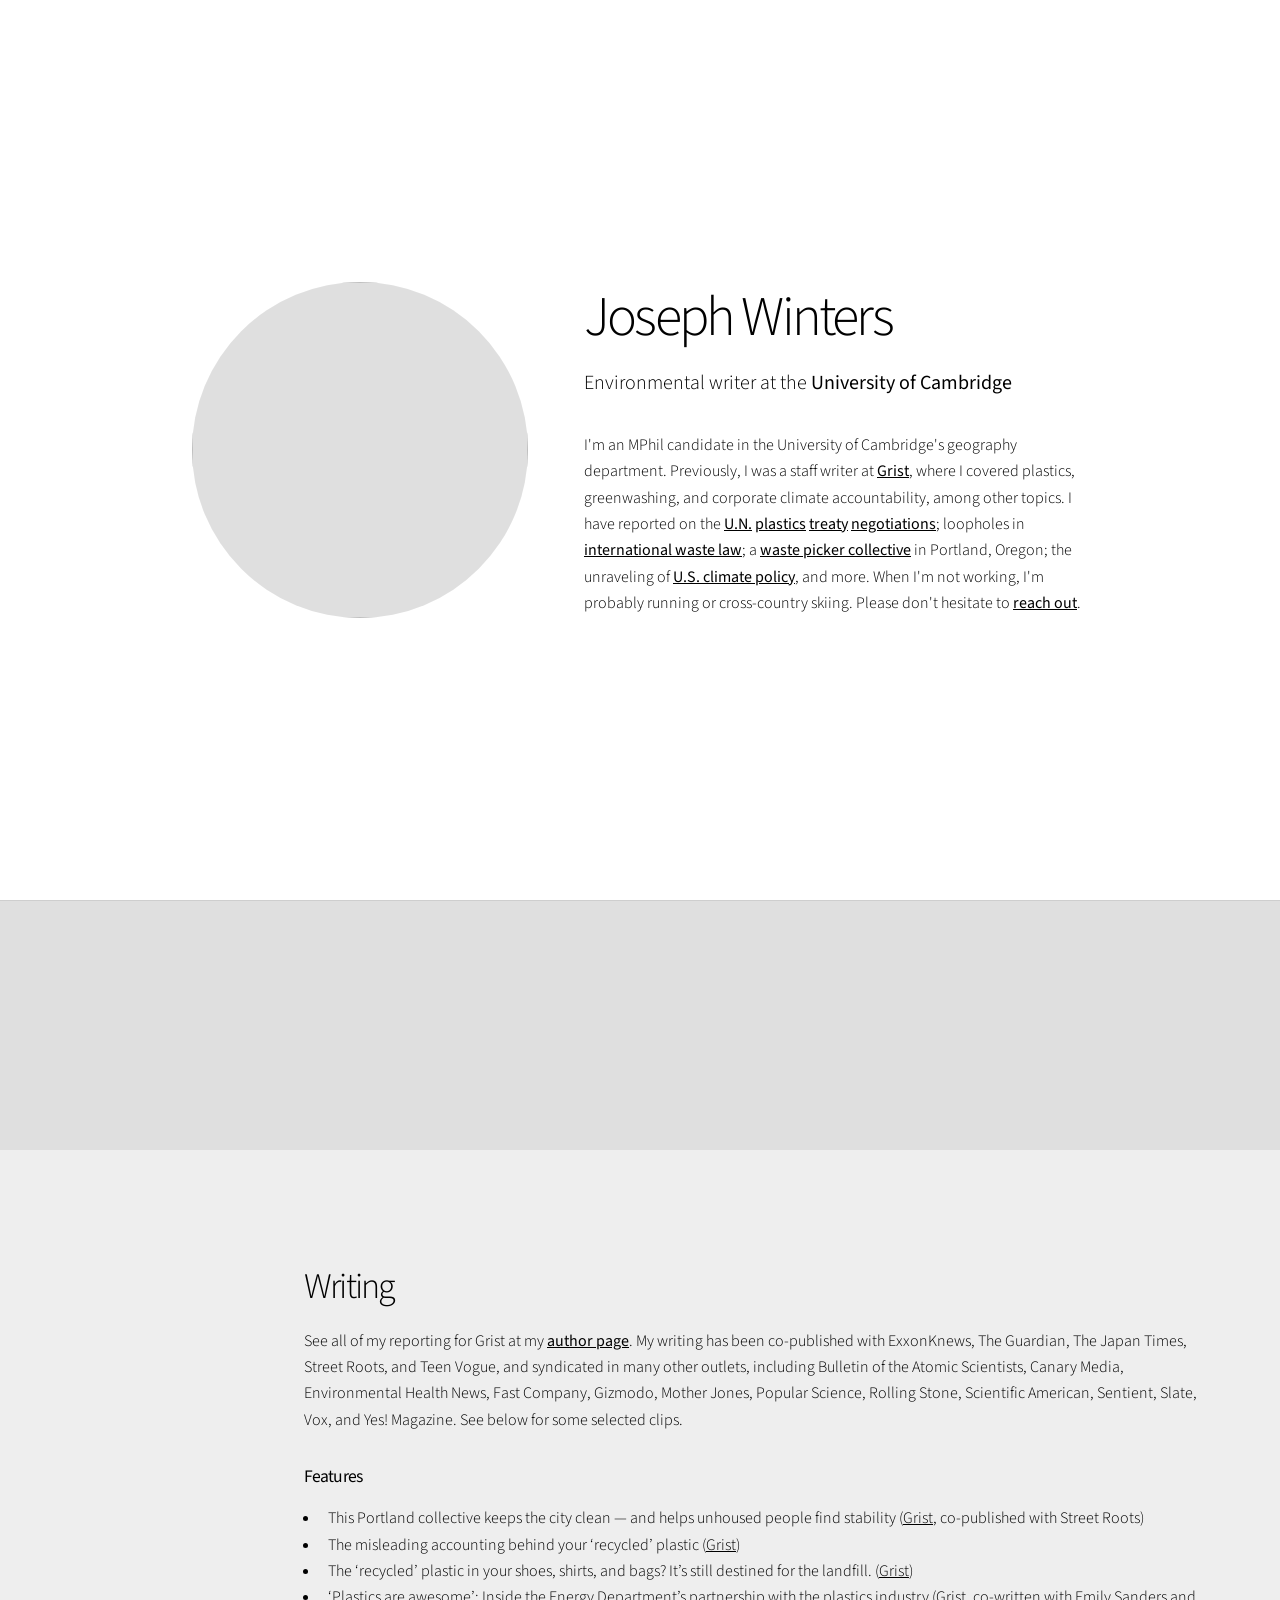
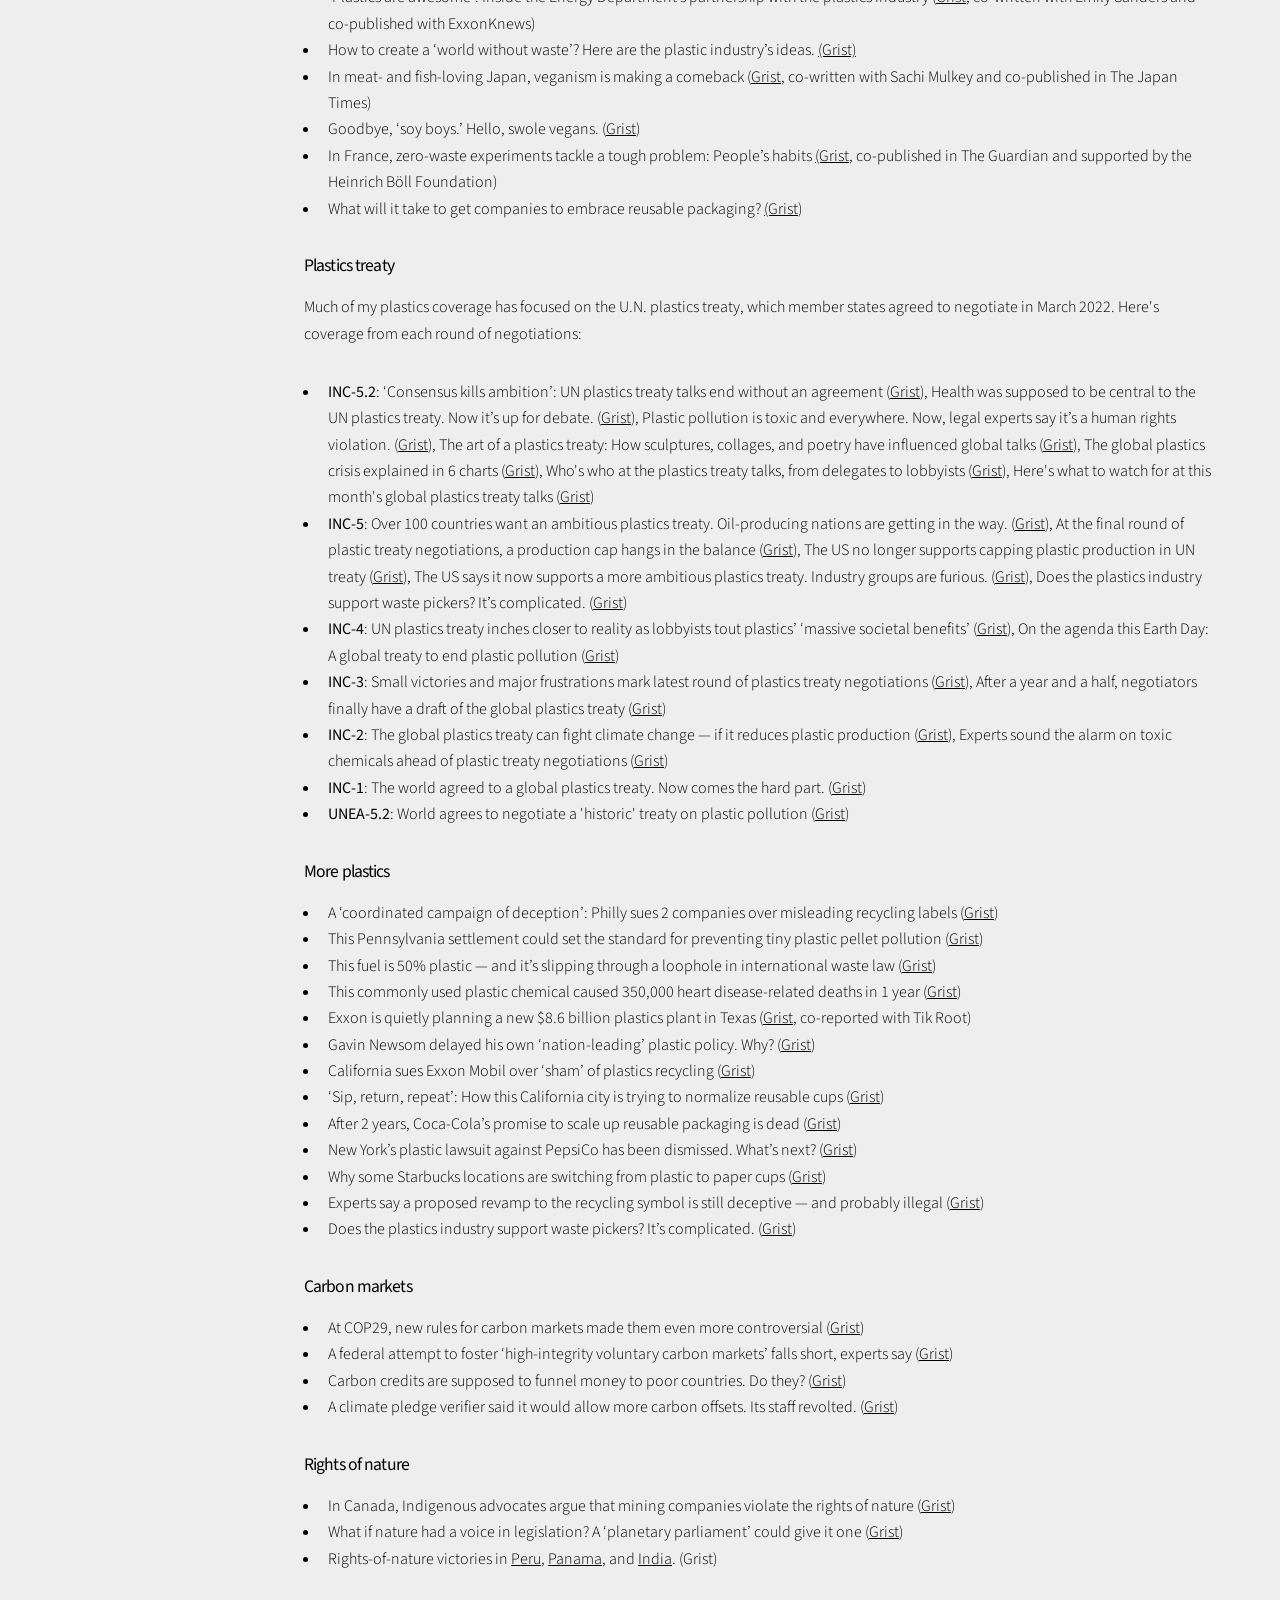
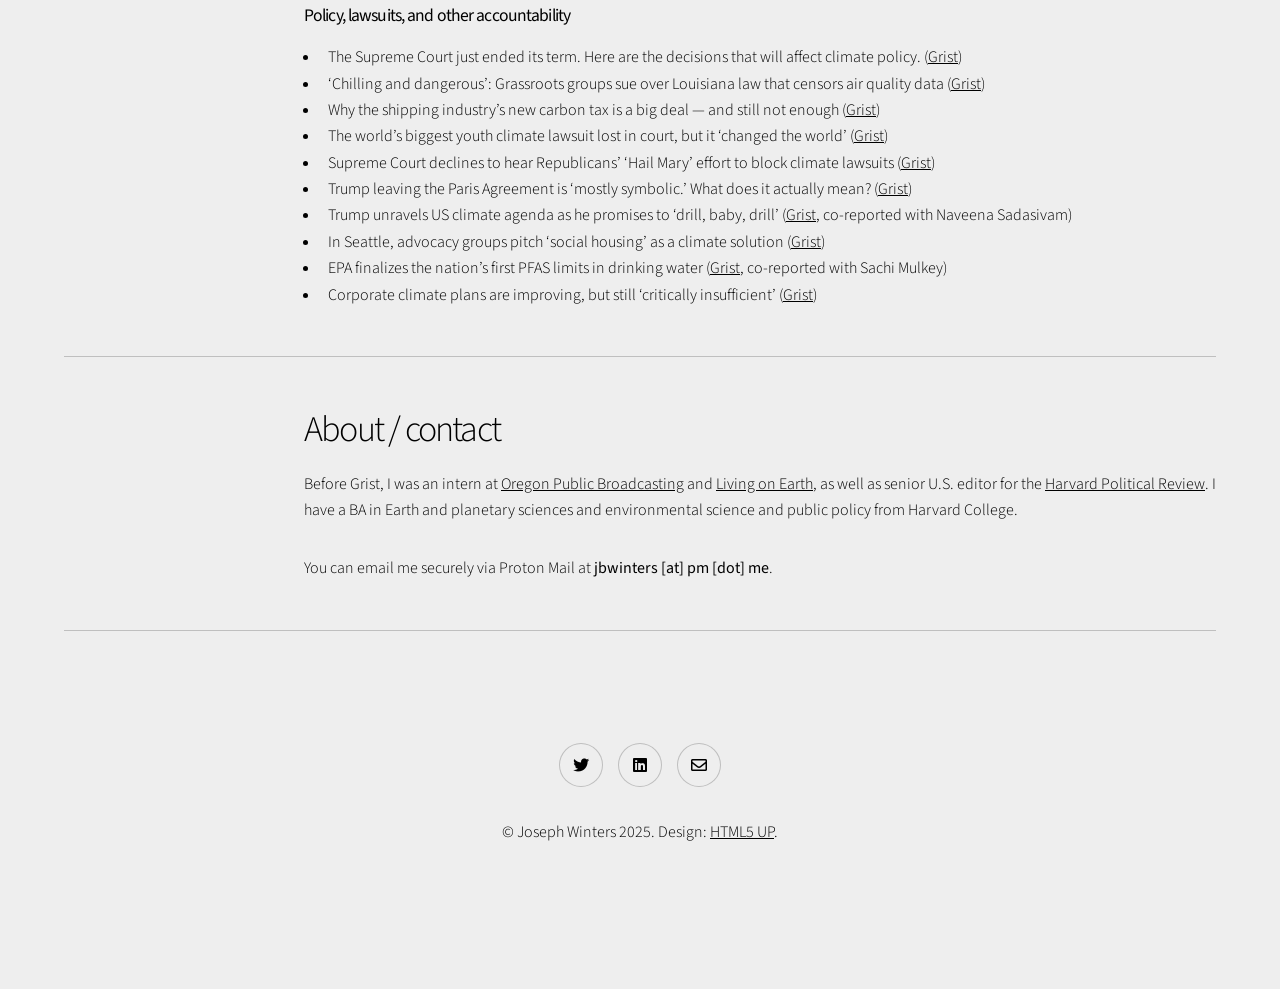
==== commit 3bda5b4f: "Update index.html" ====
--- a/index.html
+++ b/index.html
@@ -17,7 +17,7 @@
 					<section class="banner onload-image-fade-in onload-content-fade-right - style3 fullscreen orient-right content-align-left image-position-center">
 						<div class="content">
 							<h1>Joseph Winters</h1>
-							<p class="major">Environmental writer and researcher at the <strong>University of Cambridge</strong></p> 
+							<p class="major">Environmental writer at the <strong>University of Cambridge</strong></p> 
 
 
 							<p>I'm an MPhil candidate in the University of Cambridge's geography department. Previously, I was a staff writer at <strong><a href="https://www.grist.org/">Grist</a></strong>, where I covered plastics, greenwashing, and corporate climate accountability, among other topics. I have reported on the <strong><a href="https://grist.org/international/plastics-treaty-inc-5-2-geneva-consensus-kills-ambition/">U.N.</a> <a href="https://grist.org/health/un-plastics-treaty-health-up-for-debate/">plastics</a> <a href="https://grist.org/equity/un-plastic-treaty-human-rights/">treaty</a> <a href="https://grist.org/culture/plastics-treaty-negotiations-art-influenced-global-talks/">negotiations</a></strong>; loopholes in <strong><a href="https://grist.org/accountability/refuse-derived-fuel-plastic-waste-basel-convention/">international waste law</a></strong>; a <strong><a href="https://grist.org/equity/portland-waste-pickers-ground-score-association-plastics-treaty/">waste picker collective</a></strong> in Portland, Oregon; the unraveling of <strong><a href="https://grist.org/politics/a-self-inflicted-tragedy-congress-approves-reversal-of-us-climate-policy/">U.S. climate policy</a></strong>, and more. When I'm not working, I'm probably running or cross-country skiing. Please don't hesitate to <strong><a href="#contact-section">reach out</a></strong>.</p>
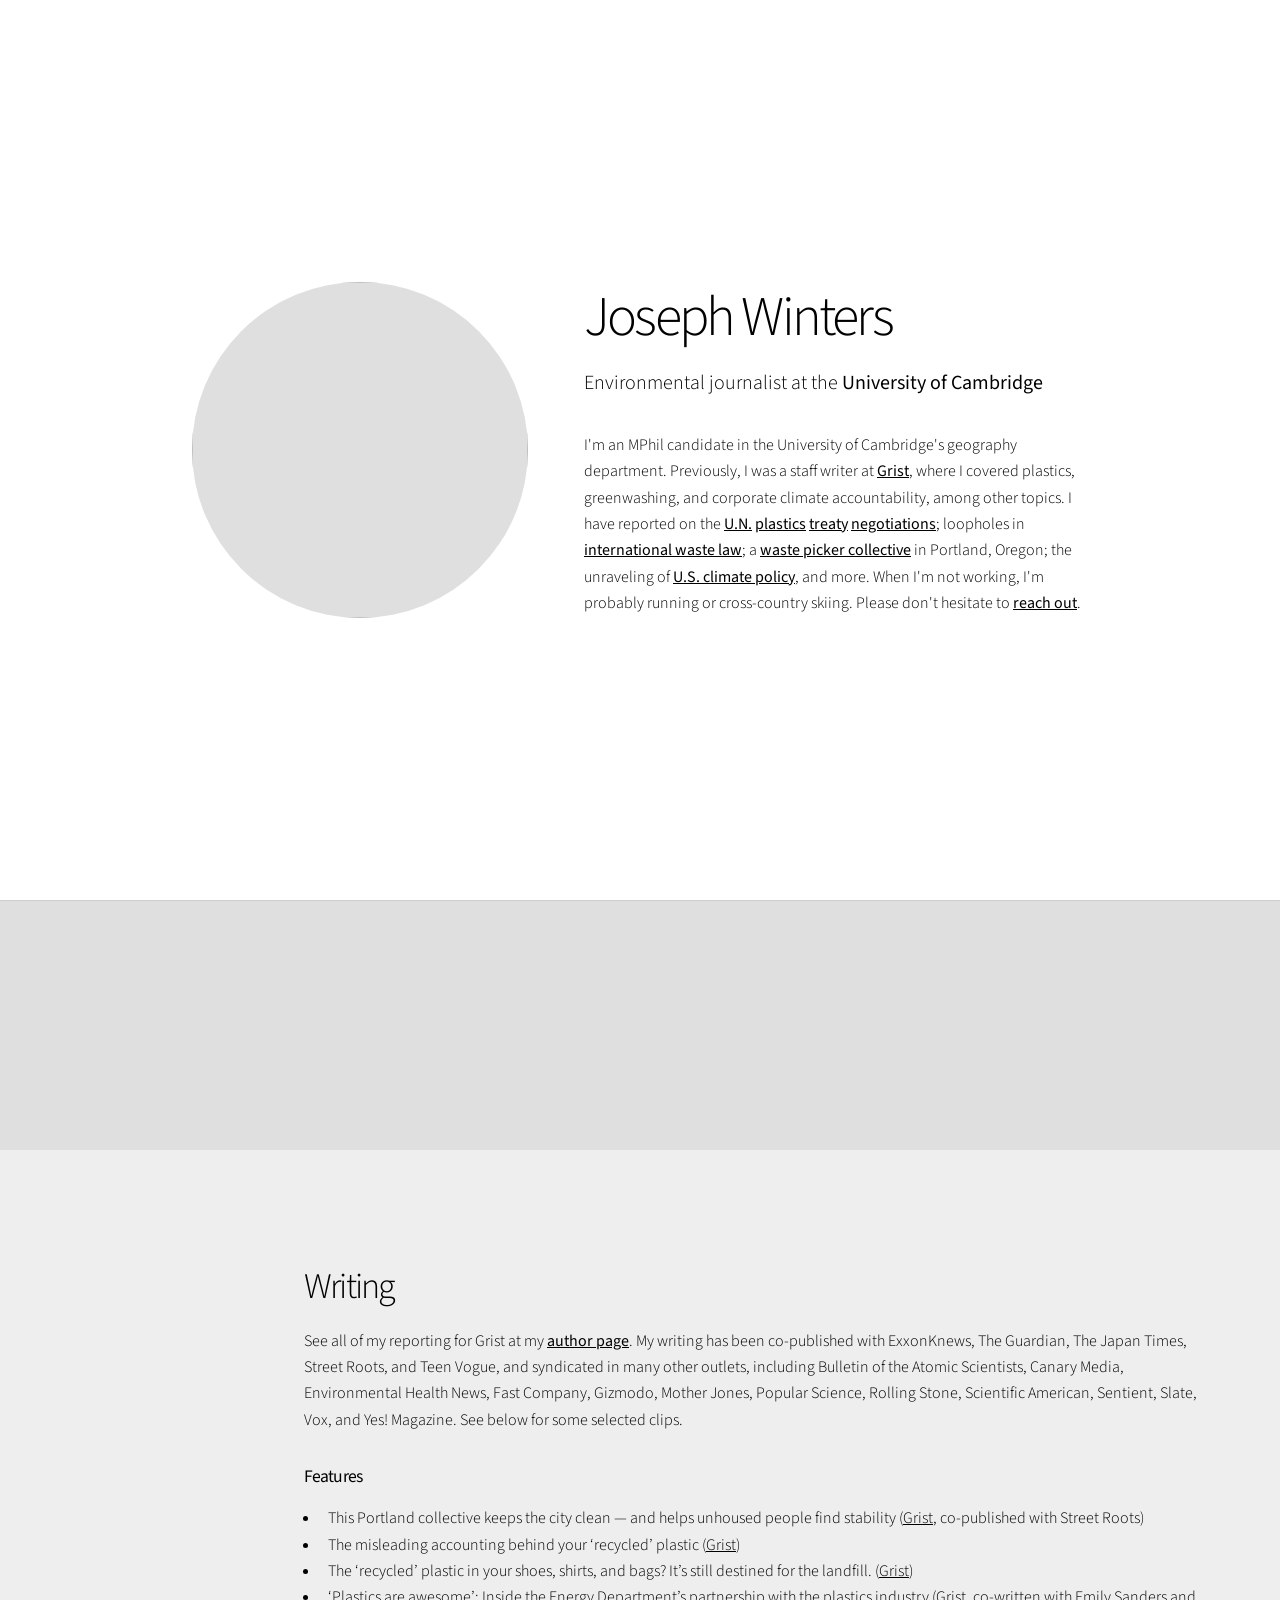
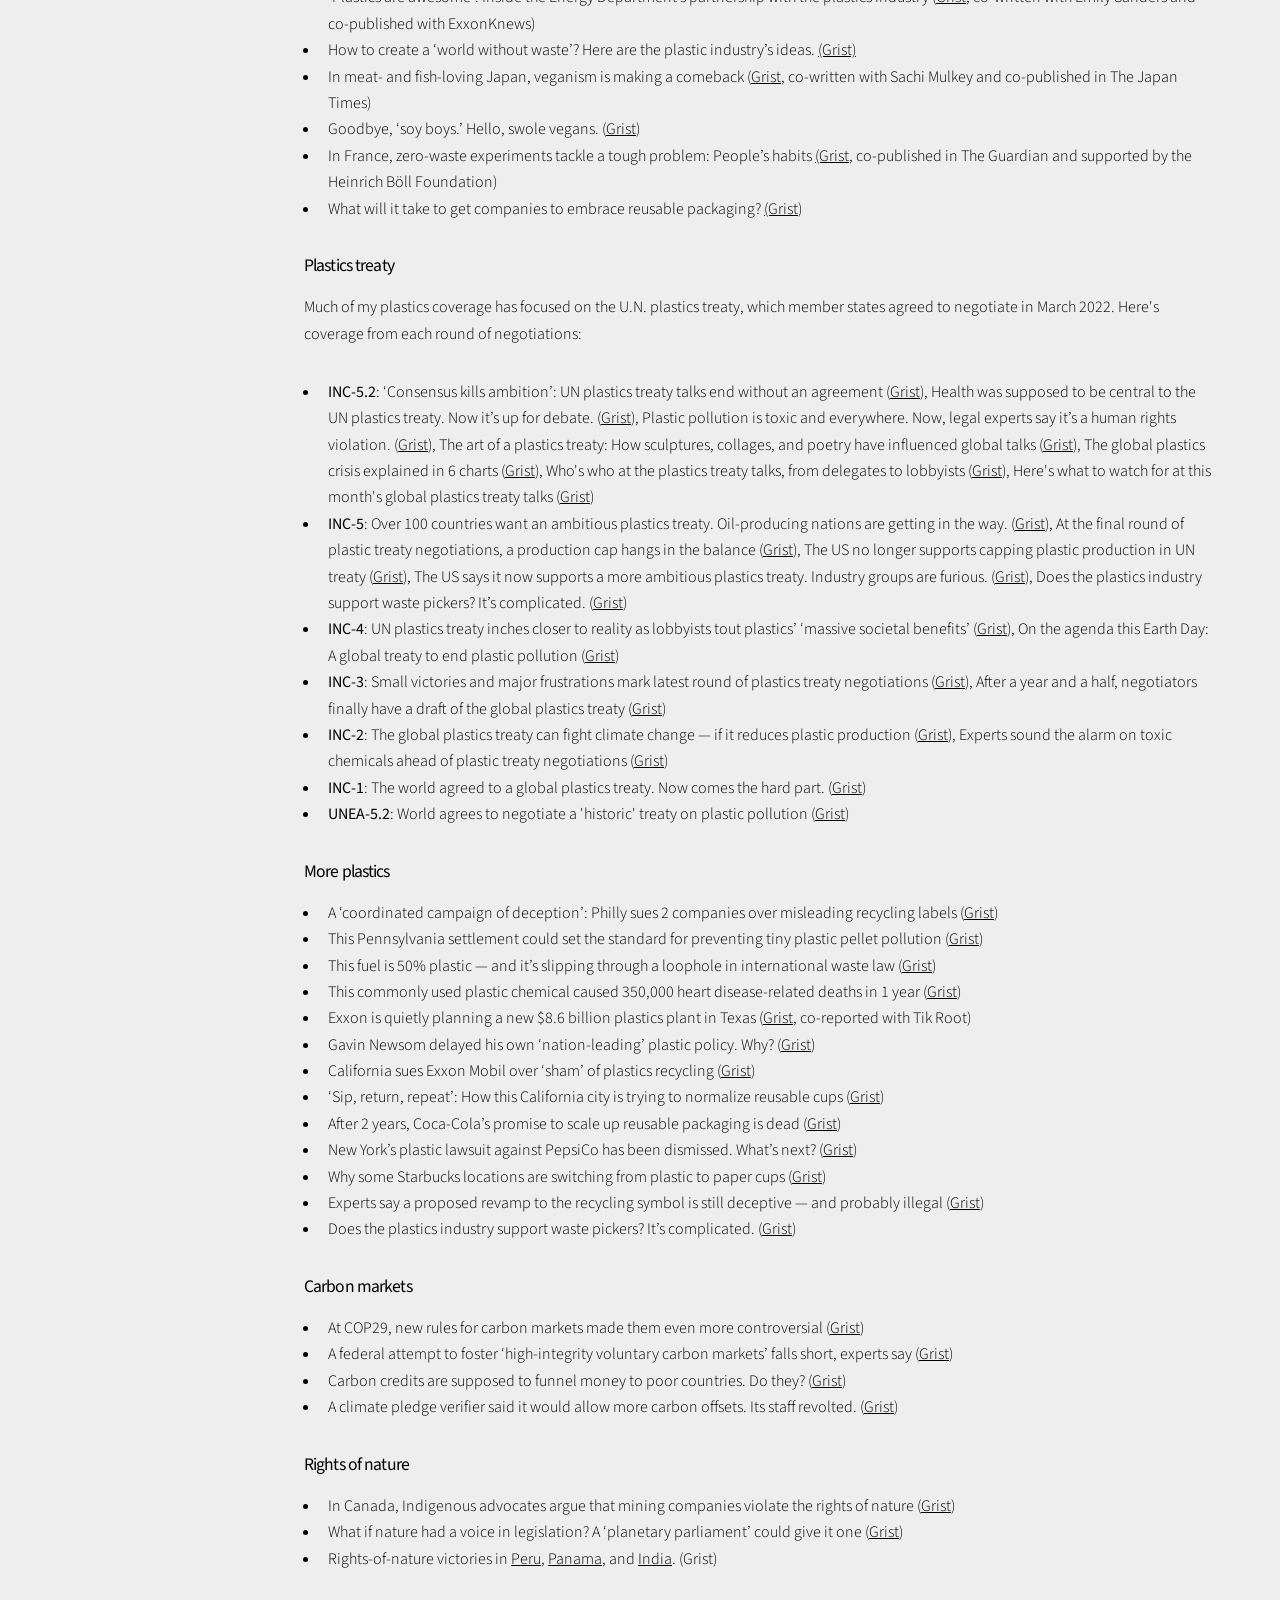
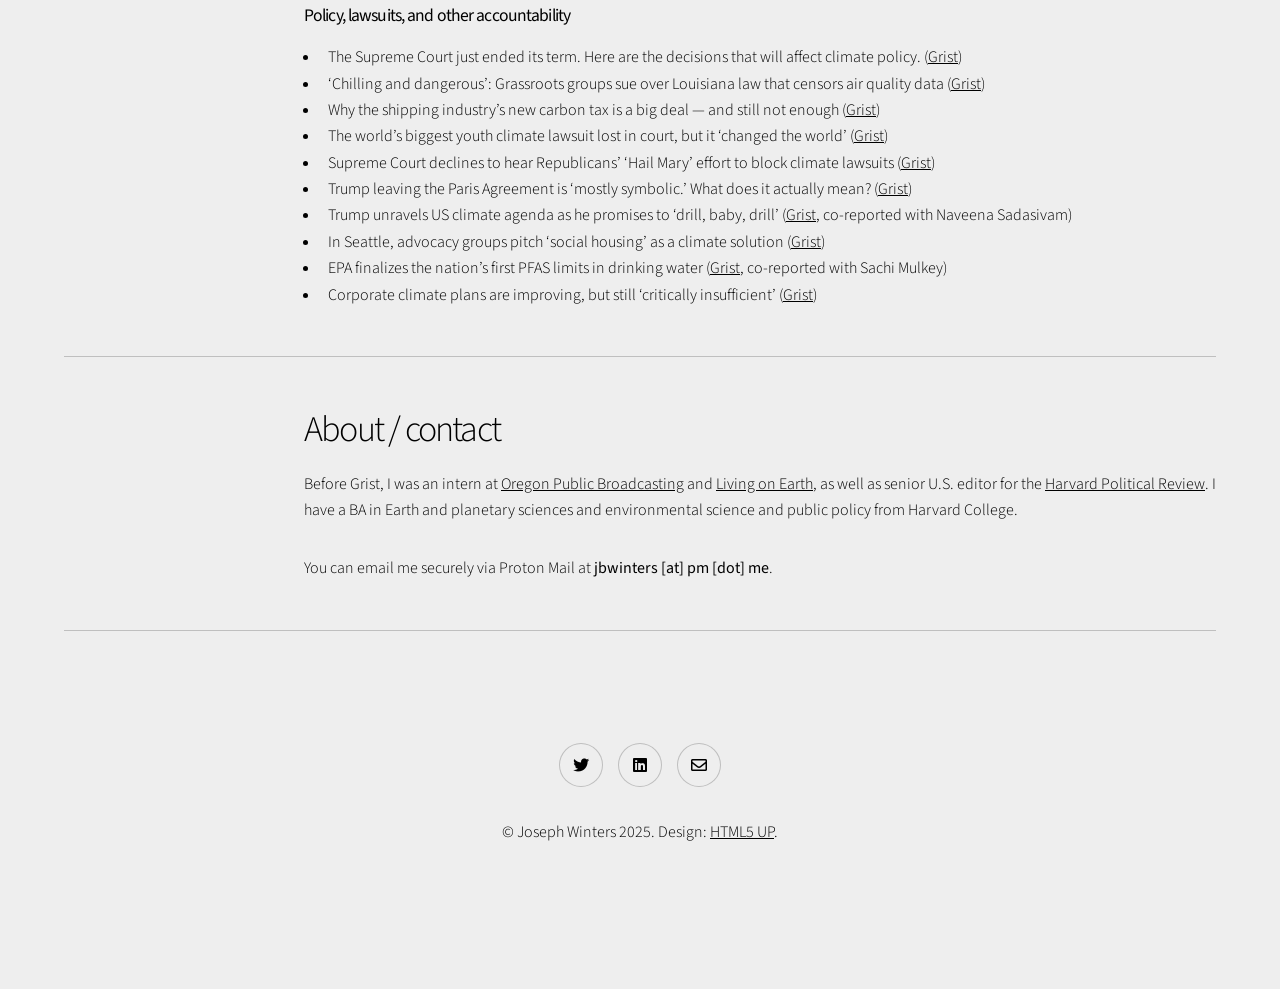
==== commit 9d20beb9: "Update index.html" ====
--- a/index.html
+++ b/index.html
@@ -17,7 +17,7 @@
 					<section class="banner onload-image-fade-in onload-content-fade-right - style3 fullscreen orient-right content-align-left image-position-center">
 						<div class="content">
 							<h1>Joseph Winters</h1>
-							<p class="major">Environmental writer at the <strong>University of Cambridge</strong></p> 
+							<p class="major">Environmental journalist at the <strong>University of Cambridge</strong></p> 
 
 
 							<p>I'm an MPhil candidate in the University of Cambridge's geography department. Previously, I was a staff writer at <strong><a href="https://www.grist.org/">Grist</a></strong>, where I covered plastics, greenwashing, and corporate climate accountability, among other topics. I have reported on the <strong><a href="https://grist.org/international/plastics-treaty-inc-5-2-geneva-consensus-kills-ambition/">U.N.</a> <a href="https://grist.org/health/un-plastics-treaty-health-up-for-debate/">plastics</a> <a href="https://grist.org/equity/un-plastic-treaty-human-rights/">treaty</a> <a href="https://grist.org/culture/plastics-treaty-negotiations-art-influenced-global-talks/">negotiations</a></strong>; loopholes in <strong><a href="https://grist.org/accountability/refuse-derived-fuel-plastic-waste-basel-convention/">international waste law</a></strong>; a <strong><a href="https://grist.org/equity/portland-waste-pickers-ground-score-association-plastics-treaty/">waste picker collective</a></strong> in Portland, Oregon; the unraveling of <strong><a href="https://grist.org/politics/a-self-inflicted-tragedy-congress-approves-reversal-of-us-climate-policy/">U.S. climate policy</a></strong>, and more. When I'm not working, I'm probably running or cross-country skiing. Please don't hesitate to <strong><a href="#contact-section">reach out</a></strong>.</p>
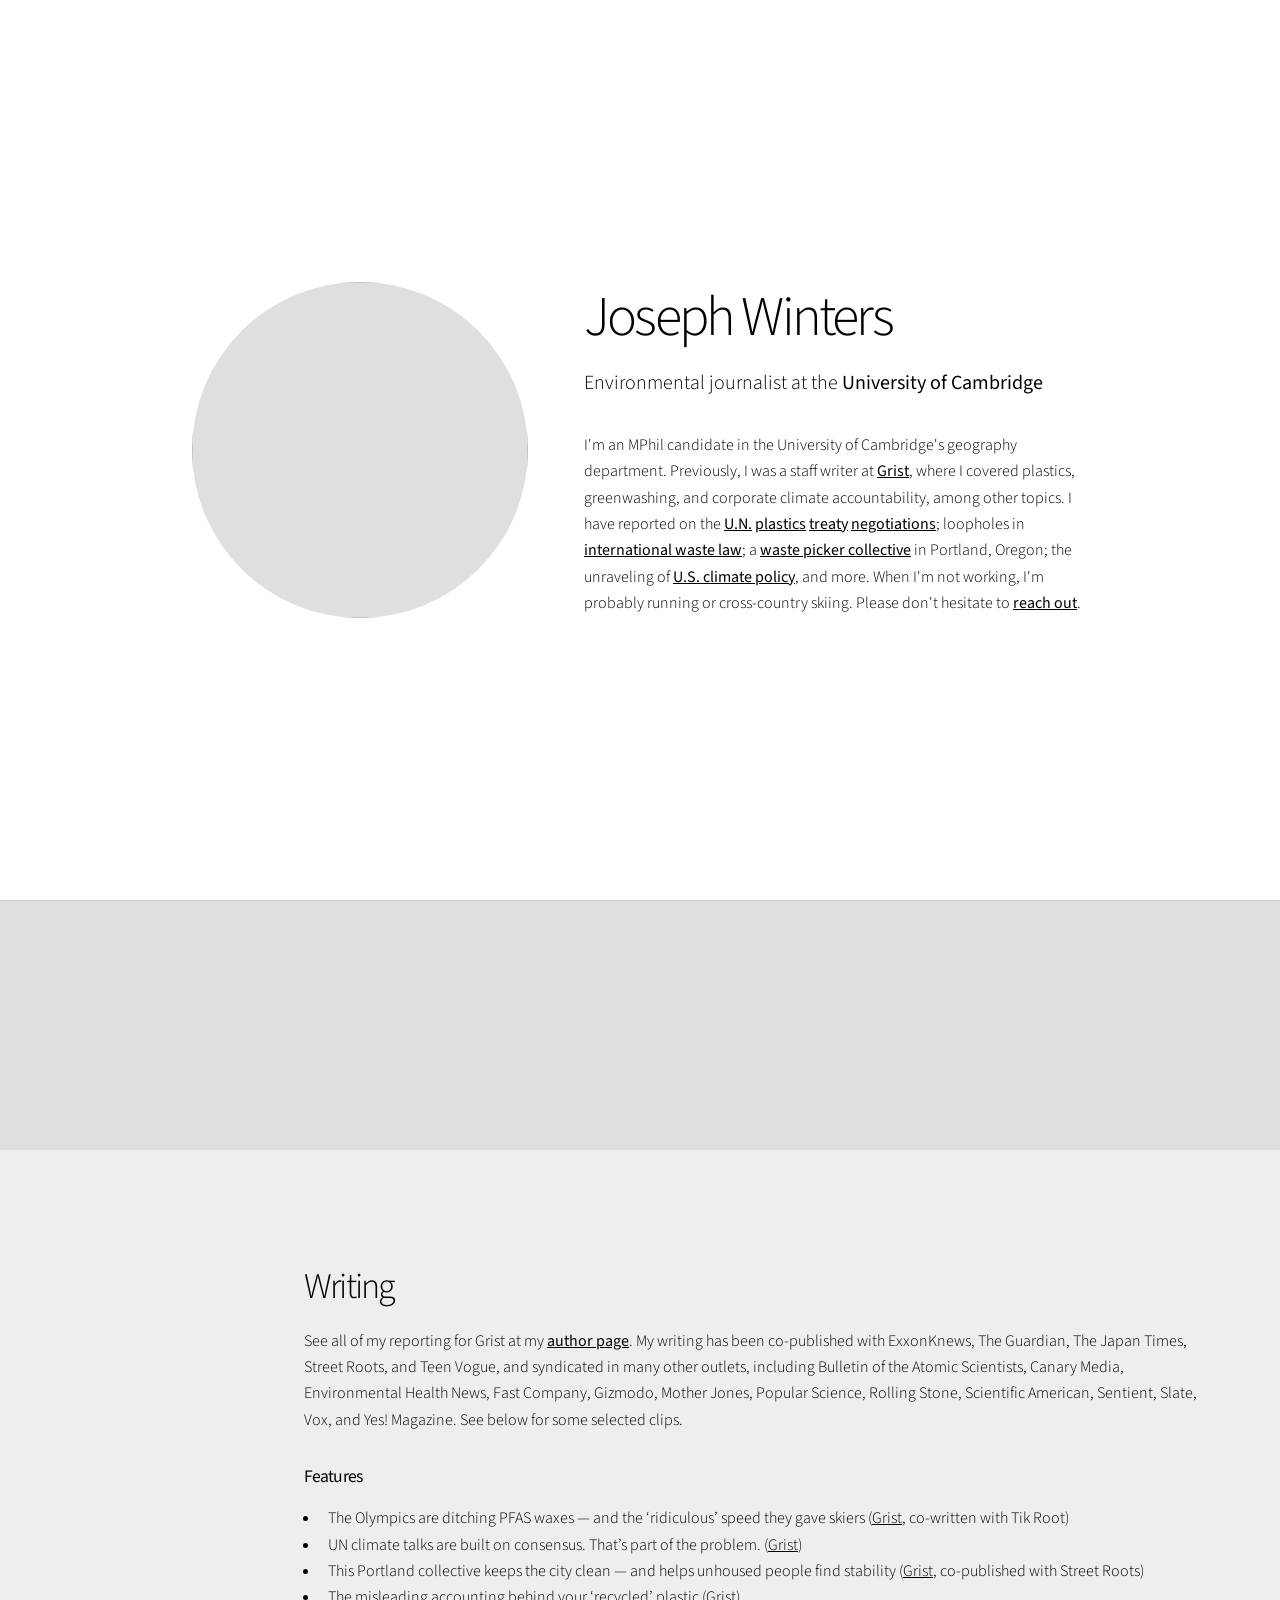
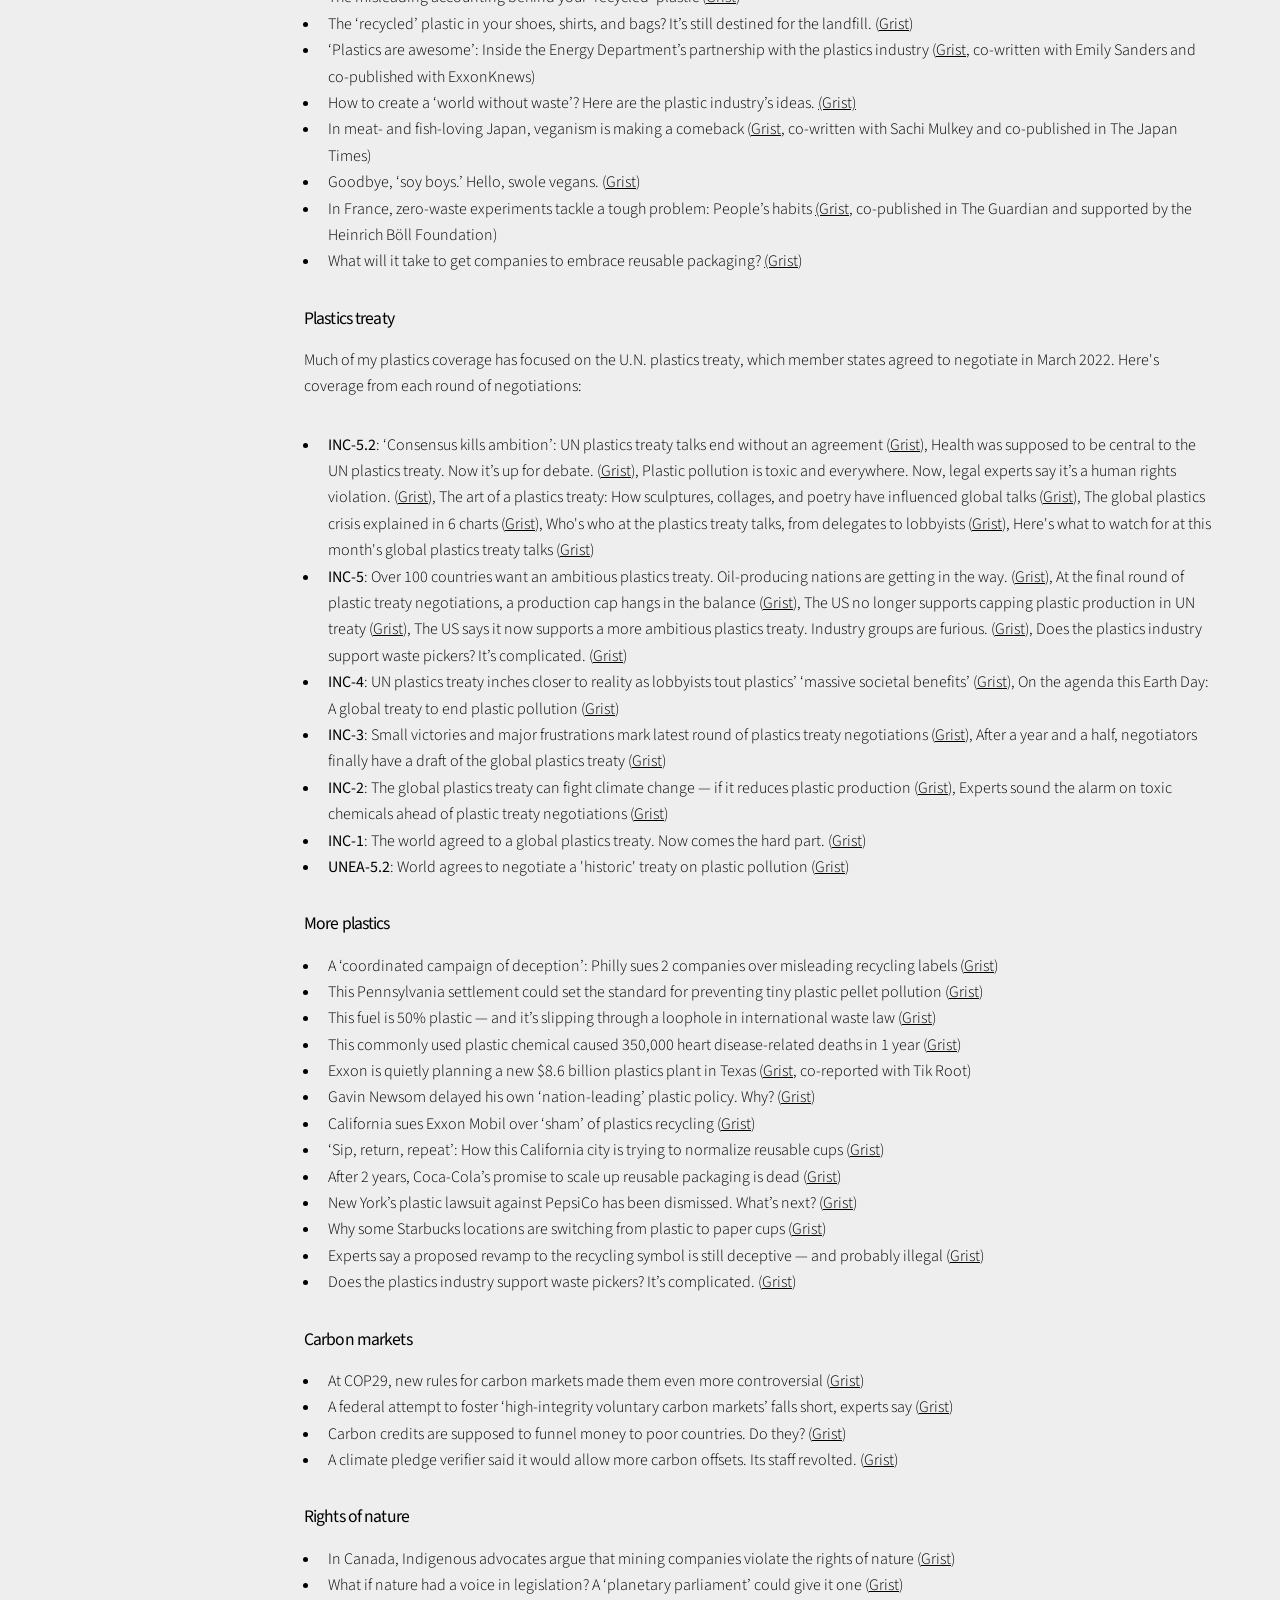
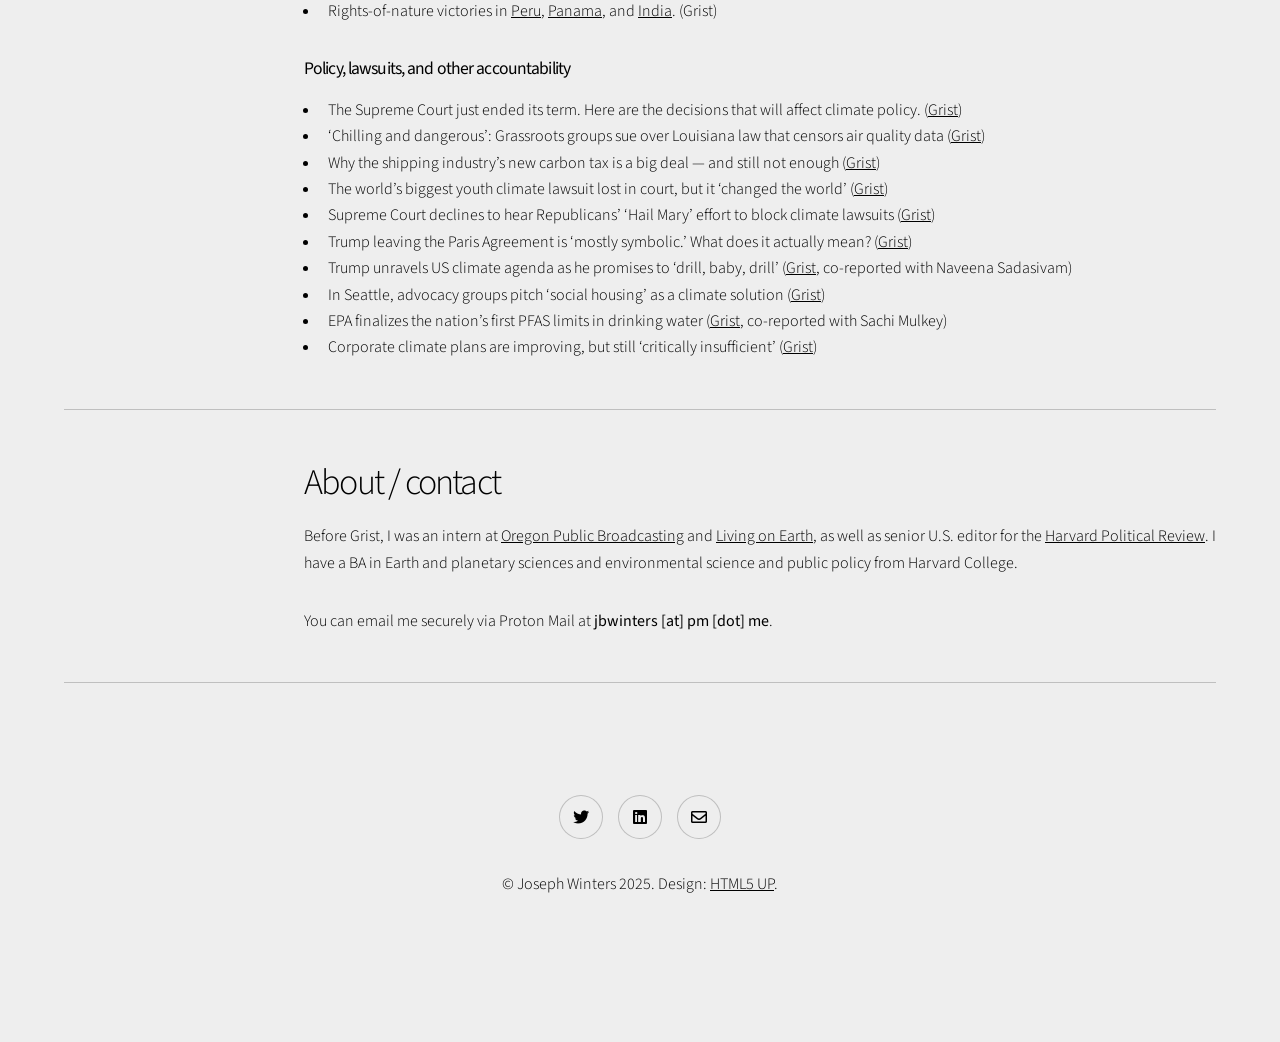
==== commit 309d8fd6: "add 2 carousel stories and 2 features" ====
--- a/index.html
+++ b/index.html
@@ -45,6 +45,33 @@
 <div class="gallery style2 medium lightbox onscroll-fade-in">
 
 <article>
+									<a href="https://grist.org/culture/the-olympics-are-ditching-pfas-waxes-and-the-ridiculous-speed-they-gave-skiers/" class="image">
+										<img src="images/gallery/fulls/ski-wax.jpeg" alt="" />
+									</a>
+									<div class="caption">
+										<h3><center>The Olympics are ditching PFAS waxes — and the ‘ridiculous’ speed they gave skiers</center></h3>
+<p><center>After years of concern over so-called “fluoro” waxes, the Milan Cortina Games will be the first Olympics without them.</center></p>
+										<ul class="actions fixed">
+											<li><span class="button small">Read more</span></li>
+										</ul>
+									</div>
+</article>
+
+<article>
+									<a href="https://grist.org/cop30/un-climate-treaty-voting-by-consensus/" class="image">
+										<img src="images/gallery/fulls/consensus-1.jpeg" alt="" />
+									</a>
+									<div class="caption">
+										<h3><center>UN climate talks are built on consensus. That’s part of the problem.</center></h3>
+<p><center>The requirement that countries find consensus before taking action has stalled climate progress for decades. Experts say there's a better way.</center></p>
+										<ul class="actions fixed">
+											<li><span class="button small">Read more</span></li>
+										</ul>
+									</div>
+</article>
+
+
+<article>
 									<a href="https://grist.org/international/plastics-treaty-inc-5-2-geneva-consensus-kills-ambition/" class="image">
 										<img src="images/gallery/fulls/panama-2.jpeg" alt="" />
 									</a>
@@ -263,6 +290,12 @@
 											<h4><strong>Features</strong></h4>
 
 	<ul>
+
+<li> The Olympics are ditching PFAS waxes — and the ‘ridiculous’ speed they gave skiers (<a href="https://grist.org/culture/the-olympics-are-ditching-pfas-waxes-and-the-ridiculous-speed-they-gave-skiers/">Grist</a>, co-written with Tik Root)
+</li>
+
+<li> UN climate talks are built on consensus. That’s part of the problem. (<a href="https://grist.org/cop30/un-climate-treaty-voting-by-consensus/">Grist</a>)
+</li>
 
 <li> This Portland collective keeps the city clean — and helps unhoused people find stability (<a href="https://grist.org/equity/portland-waste-pickers-ground-score-association-plastics-treaty/">Grist</a>, co-published with Street Roots)
 </li>
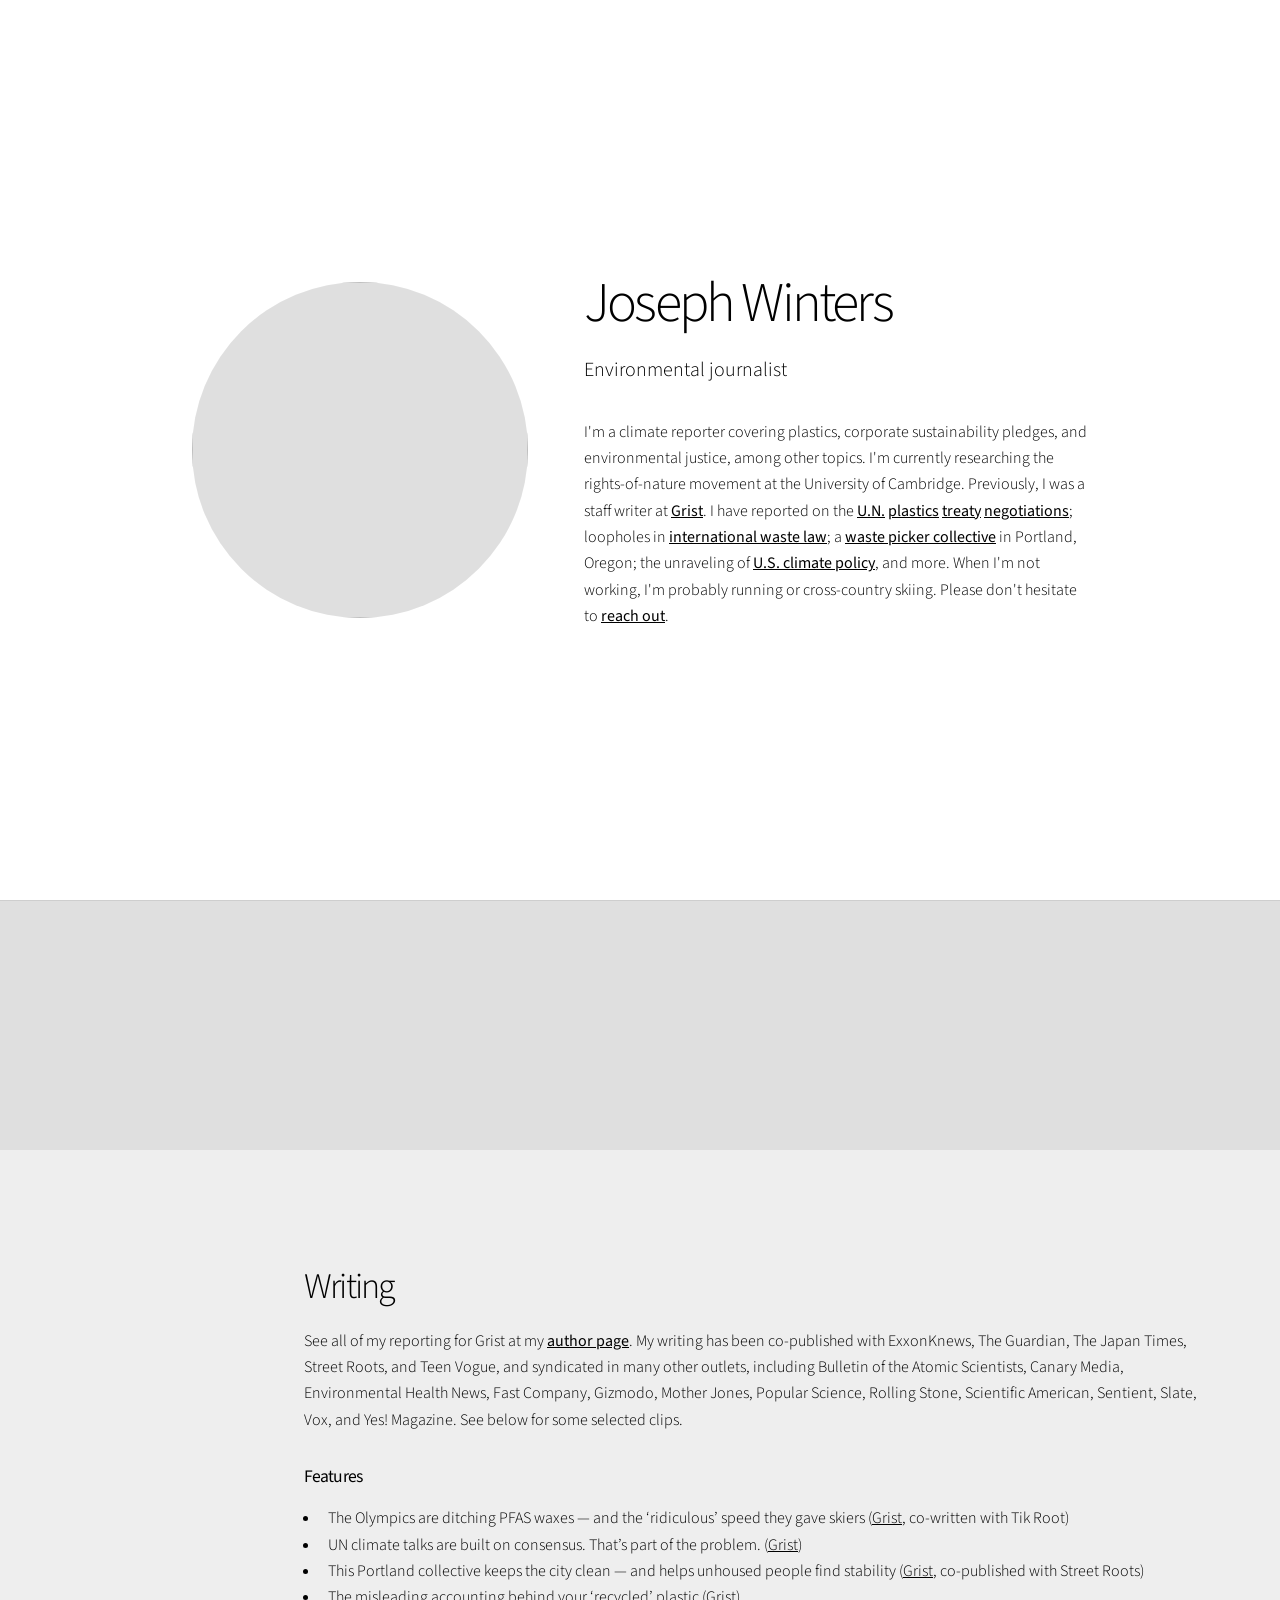
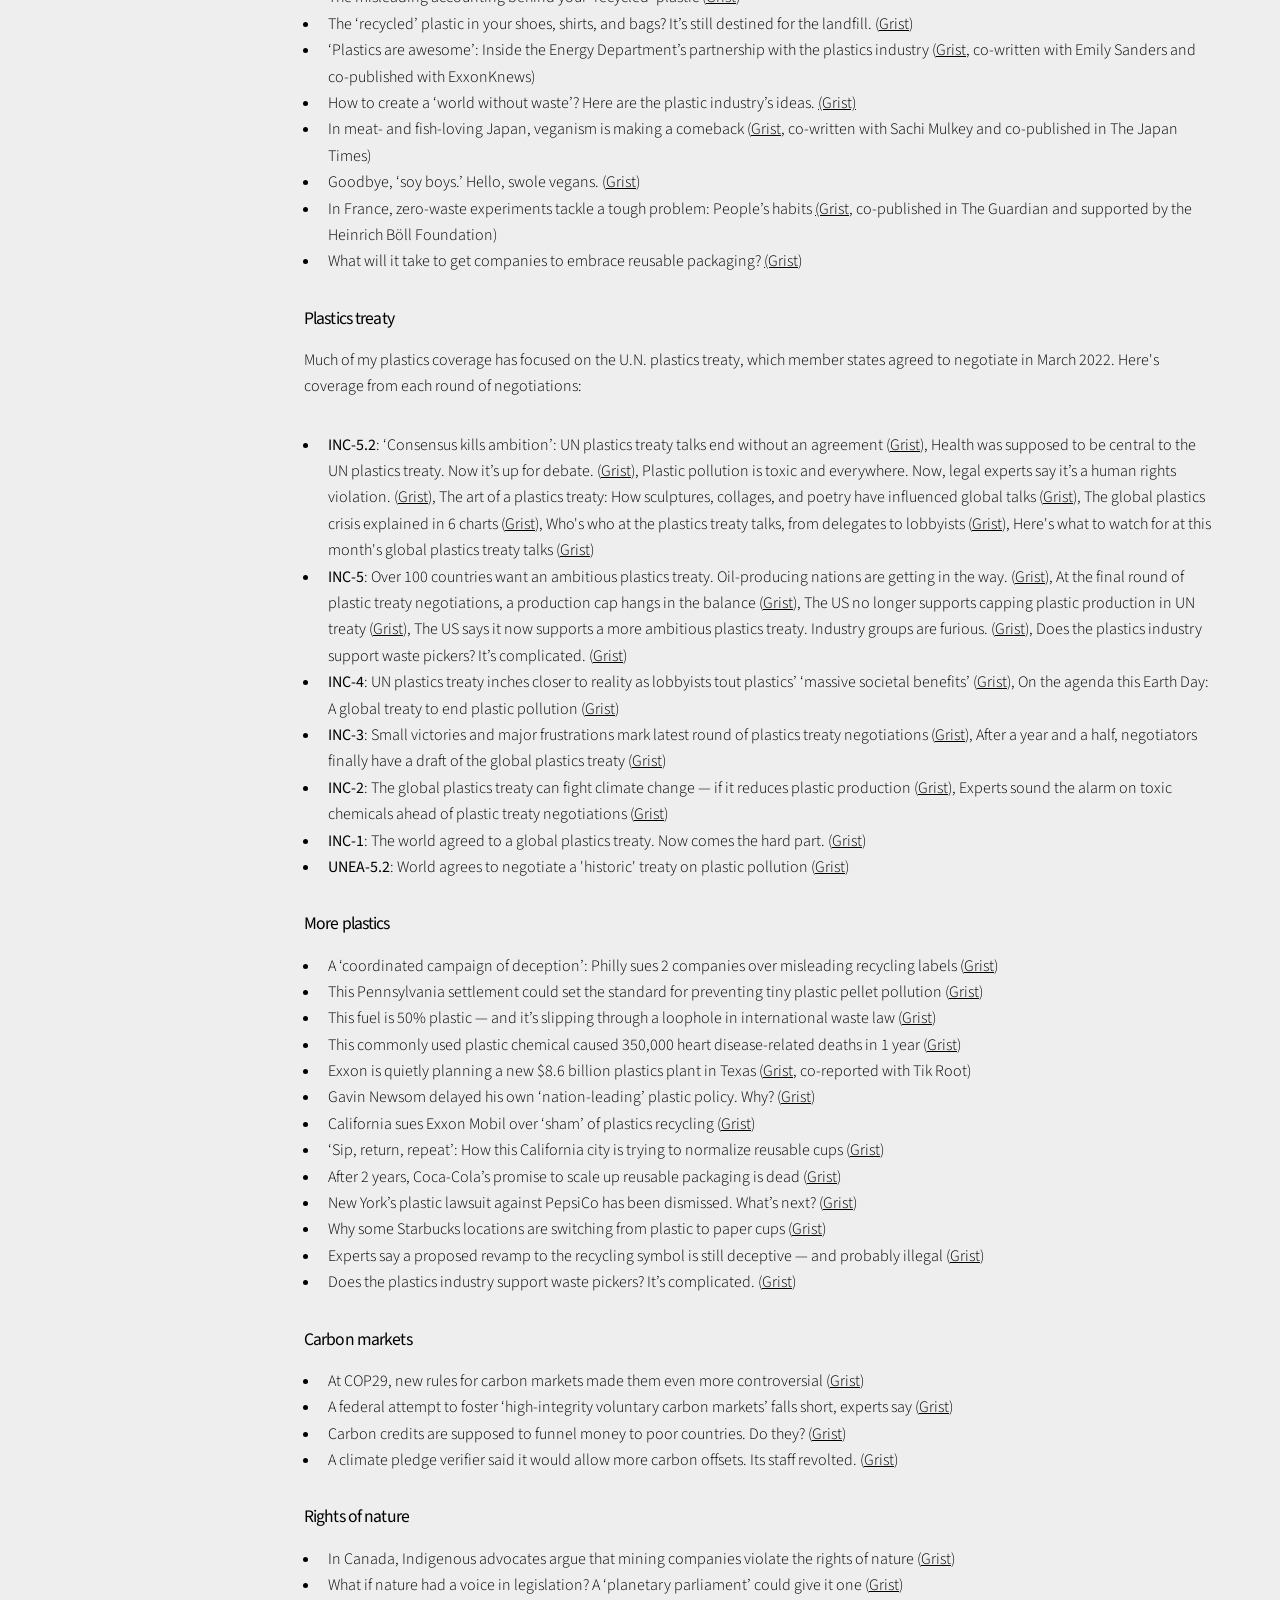
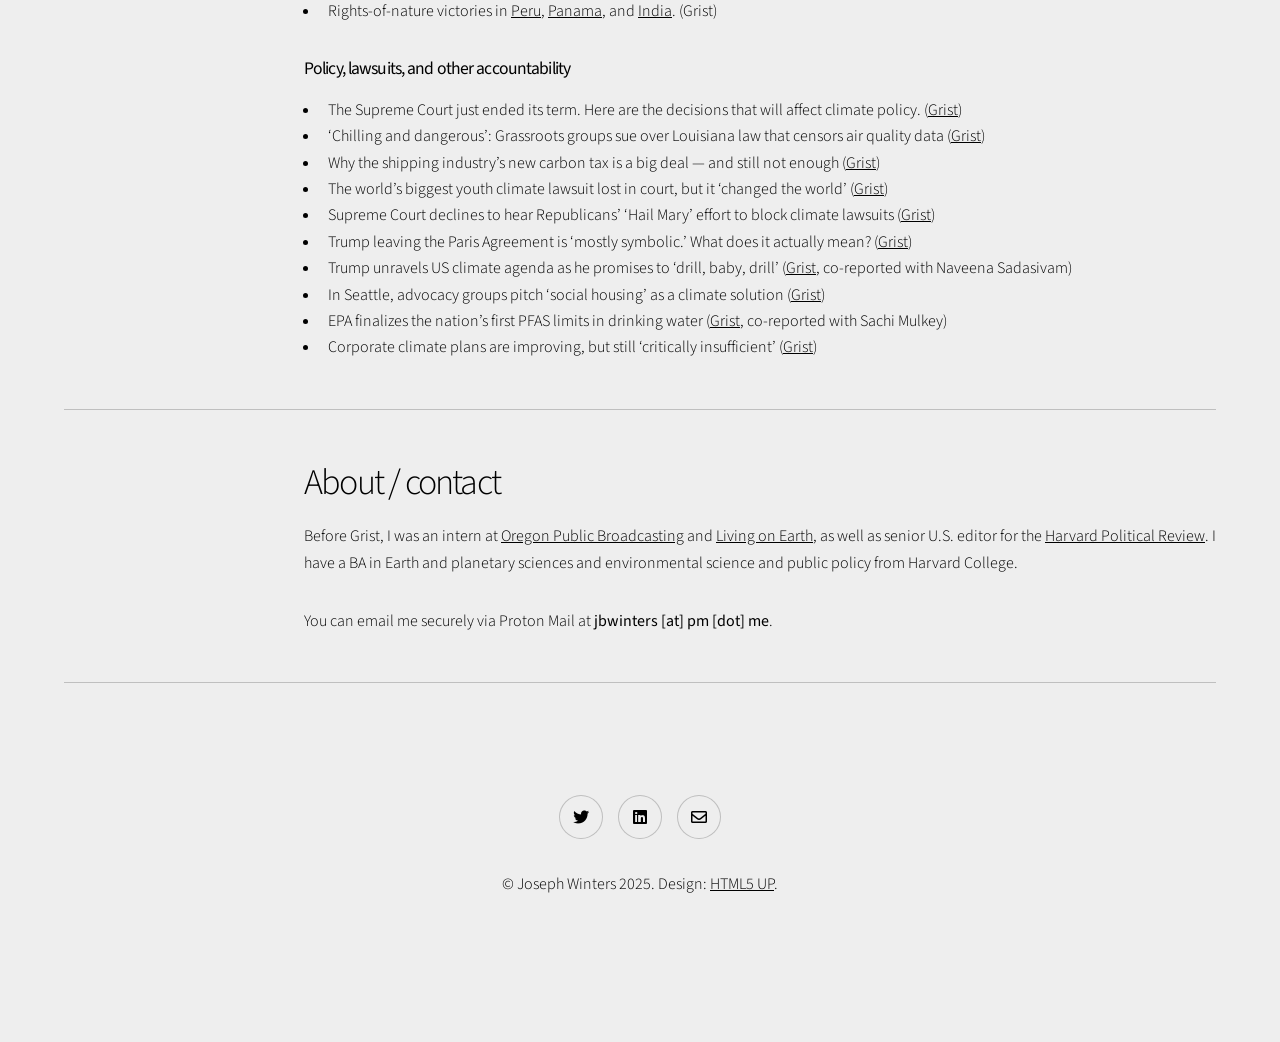
==== commit 21253249: "update description at top" ====
--- a/index.html
+++ b/index.html
@@ -17,10 +17,10 @@
 					<section class="banner onload-image-fade-in onload-content-fade-right - style3 fullscreen orient-right content-align-left image-position-center">
 						<div class="content">
 							<h1>Joseph Winters</h1>
-							<p class="major">Environmental journalist at the <strong>University of Cambridge</strong></p> 
-
-
-							<p>I'm an MPhil candidate in the University of Cambridge's geography department. Previously, I was a staff writer at <strong><a href="https://www.grist.org/">Grist</a></strong>, where I covered plastics, greenwashing, and corporate climate accountability, among other topics. I have reported on the <strong><a href="https://grist.org/international/plastics-treaty-inc-5-2-geneva-consensus-kills-ambition/">U.N.</a> <a href="https://grist.org/health/un-plastics-treaty-health-up-for-debate/">plastics</a> <a href="https://grist.org/equity/un-plastic-treaty-human-rights/">treaty</a> <a href="https://grist.org/culture/plastics-treaty-negotiations-art-influenced-global-talks/">negotiations</a></strong>; loopholes in <strong><a href="https://grist.org/accountability/refuse-derived-fuel-plastic-waste-basel-convention/">international waste law</a></strong>; a <strong><a href="https://grist.org/equity/portland-waste-pickers-ground-score-association-plastics-treaty/">waste picker collective</a></strong> in Portland, Oregon; the unraveling of <strong><a href="https://grist.org/politics/a-self-inflicted-tragedy-congress-approves-reversal-of-us-climate-policy/">U.S. climate policy</a></strong>, and more. When I'm not working, I'm probably running or cross-country skiing. Please don't hesitate to <strong><a href="#contact-section">reach out</a></strong>.</p>
+							<p class="major">Environmental journalist</p>
+
+
+							<p>I'm a climate reporter covering plastics, corporate sustainability pledges, and environmental justice, among other topics. I'm currently researching the rights-of-nature movement at the University of Cambridge. Previously, I was a staff writer at <strong><a href="https://www.grist.org/">Grist</a></strong>. I have reported on the <strong><a href="https://grist.org/international/plastics-treaty-inc-5-2-geneva-consensus-kills-ambition/">U.N.</a> <a href="https://grist.org/health/un-plastics-treaty-health-up-for-debate/">plastics</a> <a href="https://grist.org/equity/un-plastic-treaty-human-rights/">treaty</a> <a href="https://grist.org/culture/plastics-treaty-negotiations-art-influenced-global-talks/">negotiations</a></strong>; loopholes in <strong><a href="https://grist.org/accountability/refuse-derived-fuel-plastic-waste-basel-convention/">international waste law</a></strong>; a <strong><a href="https://grist.org/equity/portland-waste-pickers-ground-score-association-plastics-treaty/">waste picker collective</a></strong> in Portland, Oregon; the unraveling of <strong><a href="https://grist.org/politics/a-self-inflicted-tragedy-congress-approves-reversal-of-us-climate-policy/">U.S. climate policy</a></strong>, and more. When I'm not working, I'm probably running or cross-country skiing. Please don't hesitate to <strong><a href="#contact-section">reach out</a></strong>.</p>
 
 						</div>
 
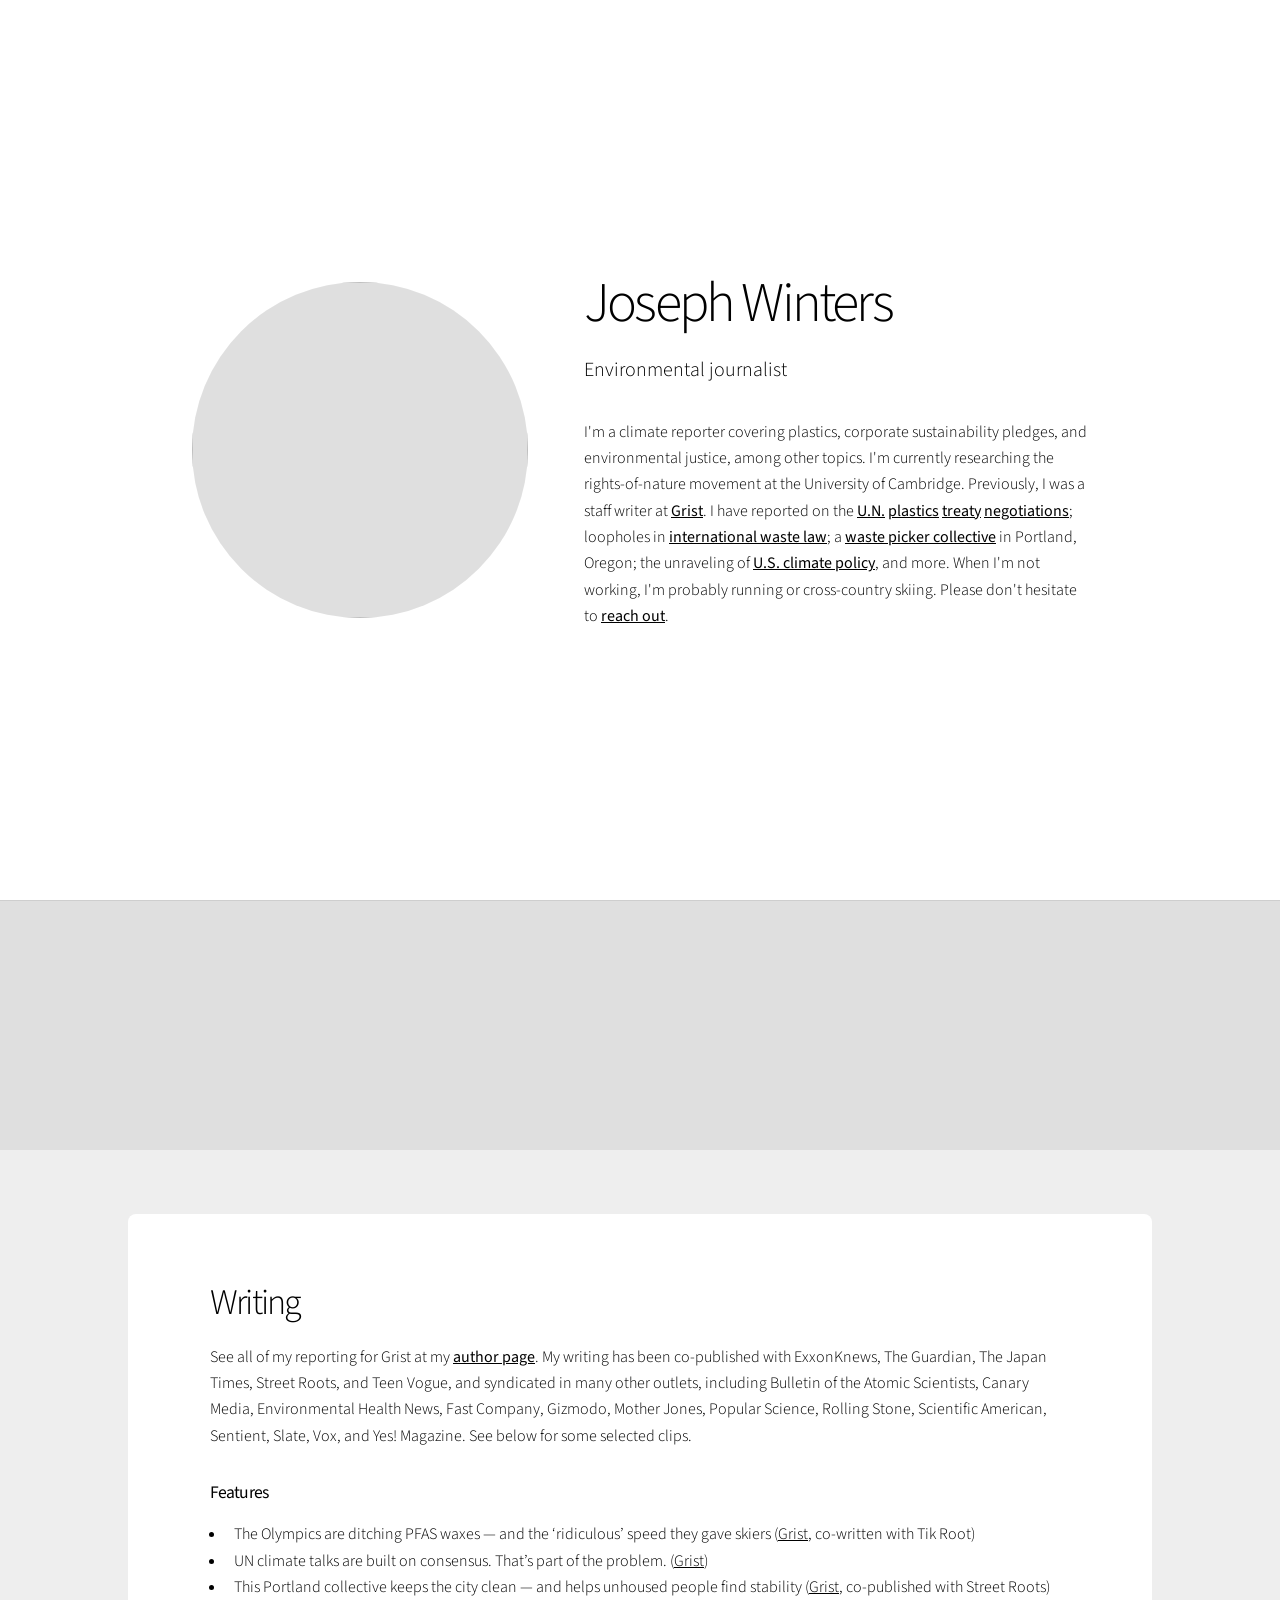
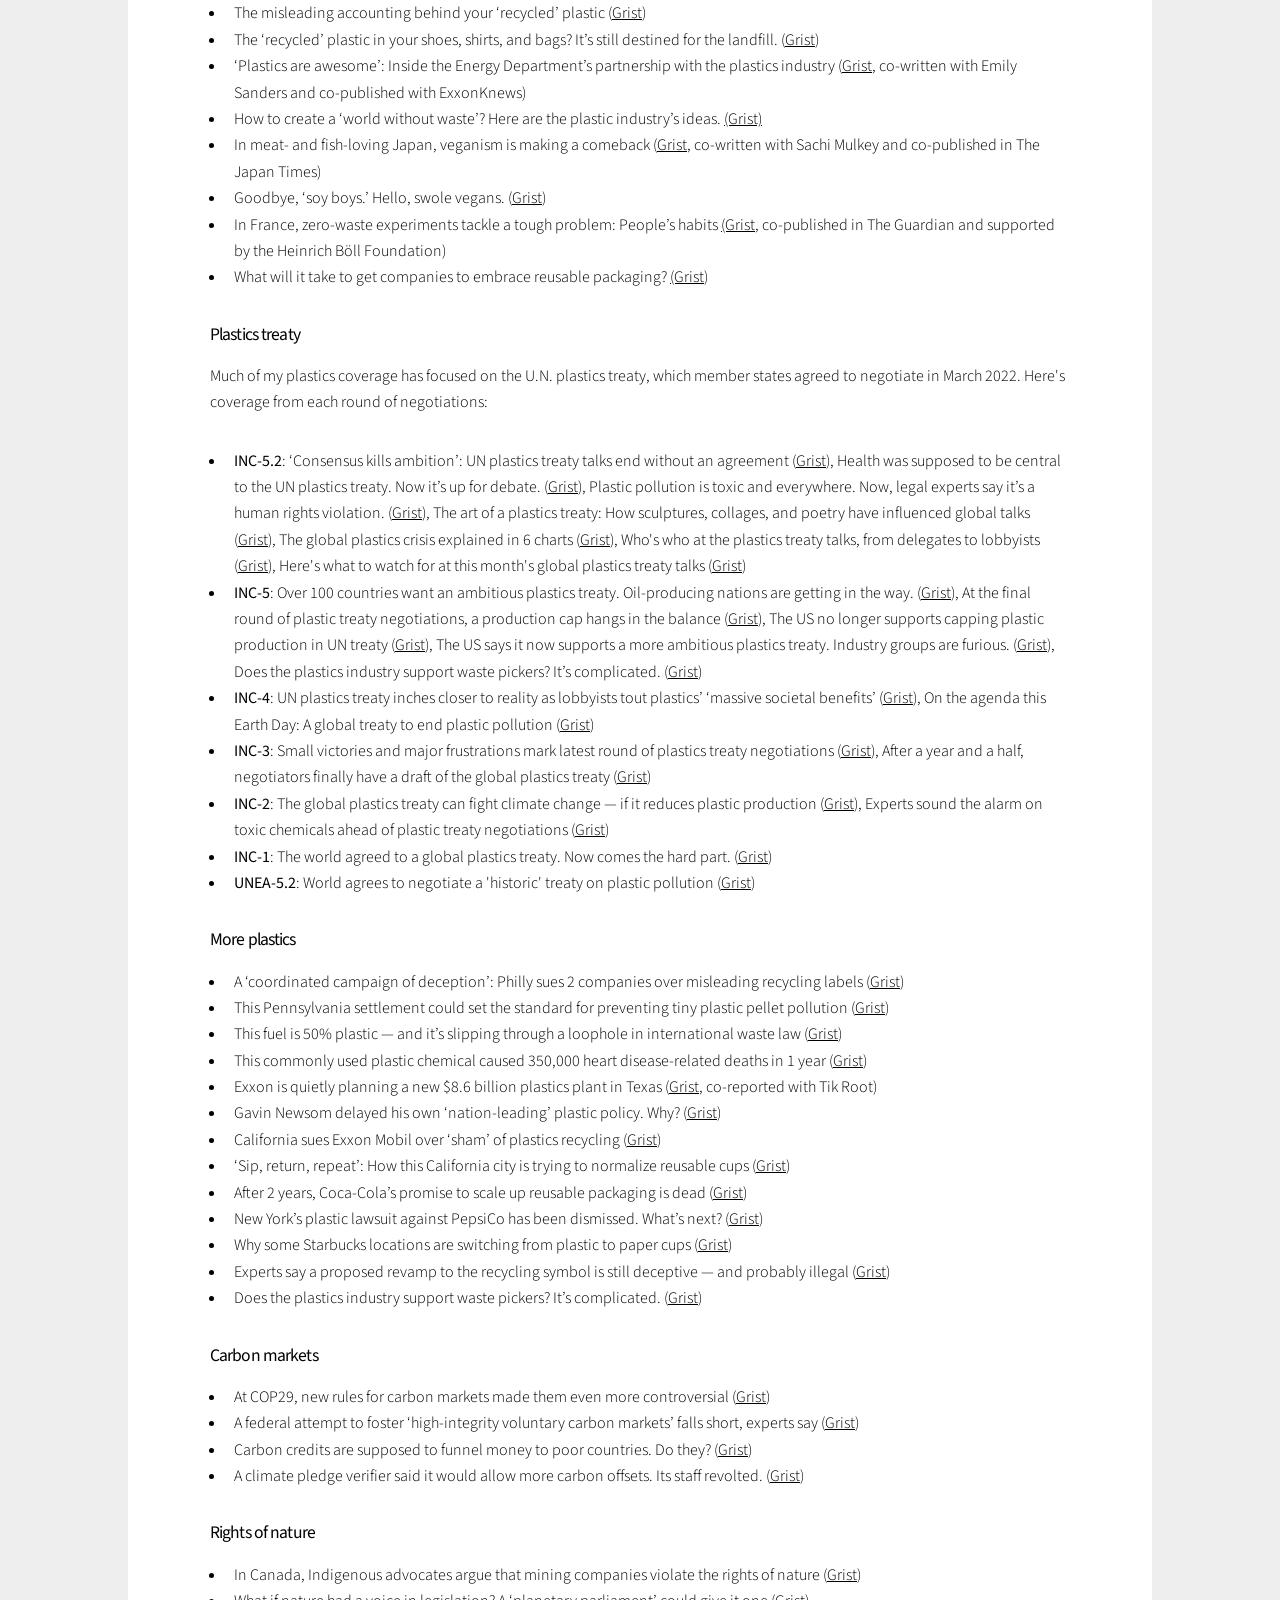
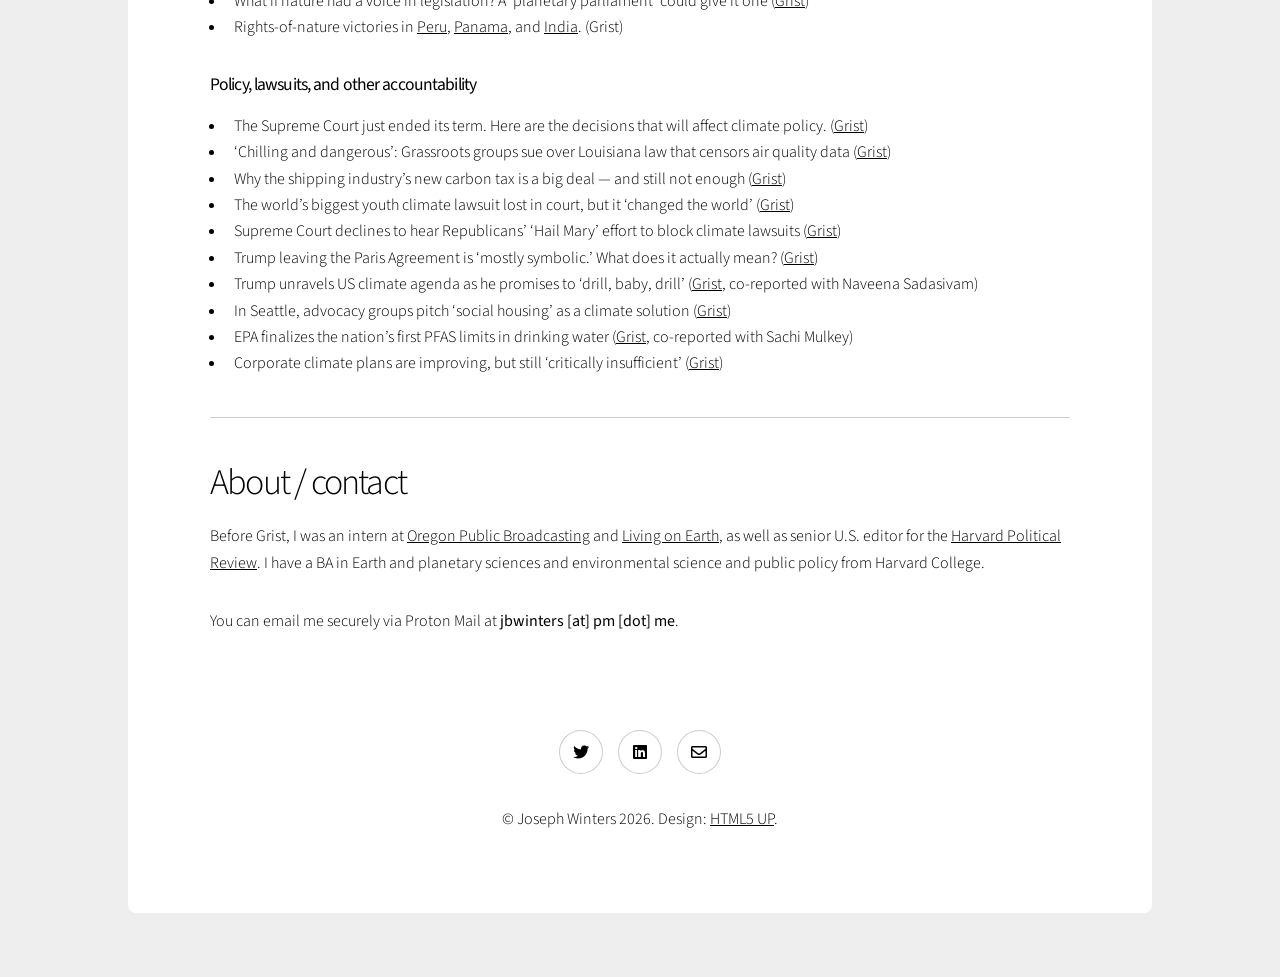
==== commit b45a6e8f: "Update index changed the alignment of the clips section, adding left and right margins and changing " ====
--- a/index.html
+++ b/index.html
@@ -1,6 +1,10 @@
 <!DOCTYPE HTML>
 <html>
-	<head>
+	<head>
+
+
+
+
 		<title>Joseph Winters</title>
 		<meta name="image" property="go:image" content="[images/repository-open-graph-template.png]">
 		<meta charset="utf-8" />
@@ -242,9 +246,7 @@
 
 
 <section class="wrapper style2 align-left" id="first">
-<!-- I DON'T KNOW WHAT GETTING RID OF THIS DOES BUT IT LOOKS BETTER
 <div class="inner">
--->
 
 
 
@@ -259,9 +261,12 @@
 -->
 
 
-							
+<!-- GETTING RID OF THIS ALIGNS THINGS LEFT BUT IT LOOKS KINDA WEIRD							
 <div class="index align-left">
-
+-->
+
+<div style="margin-left: 50px;">
+<div style="margin-right: 50px;">
 
 <!-- -------------------------------------------------------------------------- -->
 
@@ -470,6 +475,8 @@
 
 <div class="content">
 
+<hr>
+
 <h2 id="contact-section">About / contact</h2>
 
 <p>
@@ -487,7 +494,6 @@
 </section>
 
 <!-- -------------------------------------------------------------------------- -->
-
 
 
 
@@ -499,7 +505,7 @@
 								<li><a href="https://www.linkedin.com/in/joseph-winters-2b57395a/" class="icon brands style2 fa-linkedin"><span class="label">LinkedIn</span></a></li>
 								<li><a href="mailto:jbwinters@pm.me" class="icon style2 fa-envelope"><span class="label">Email</span></a></li>
 							</ul>
-							<p>&copy; Joseph Winters 2025. Design: <a href="https://html5up.net">HTML5 UP</a>.</p>
+							<p>&copy; Joseph Winters 2026. Design: <a href="https://html5up.net">HTML5 UP</a>.</p>
 						</div>
 					</footer>
 
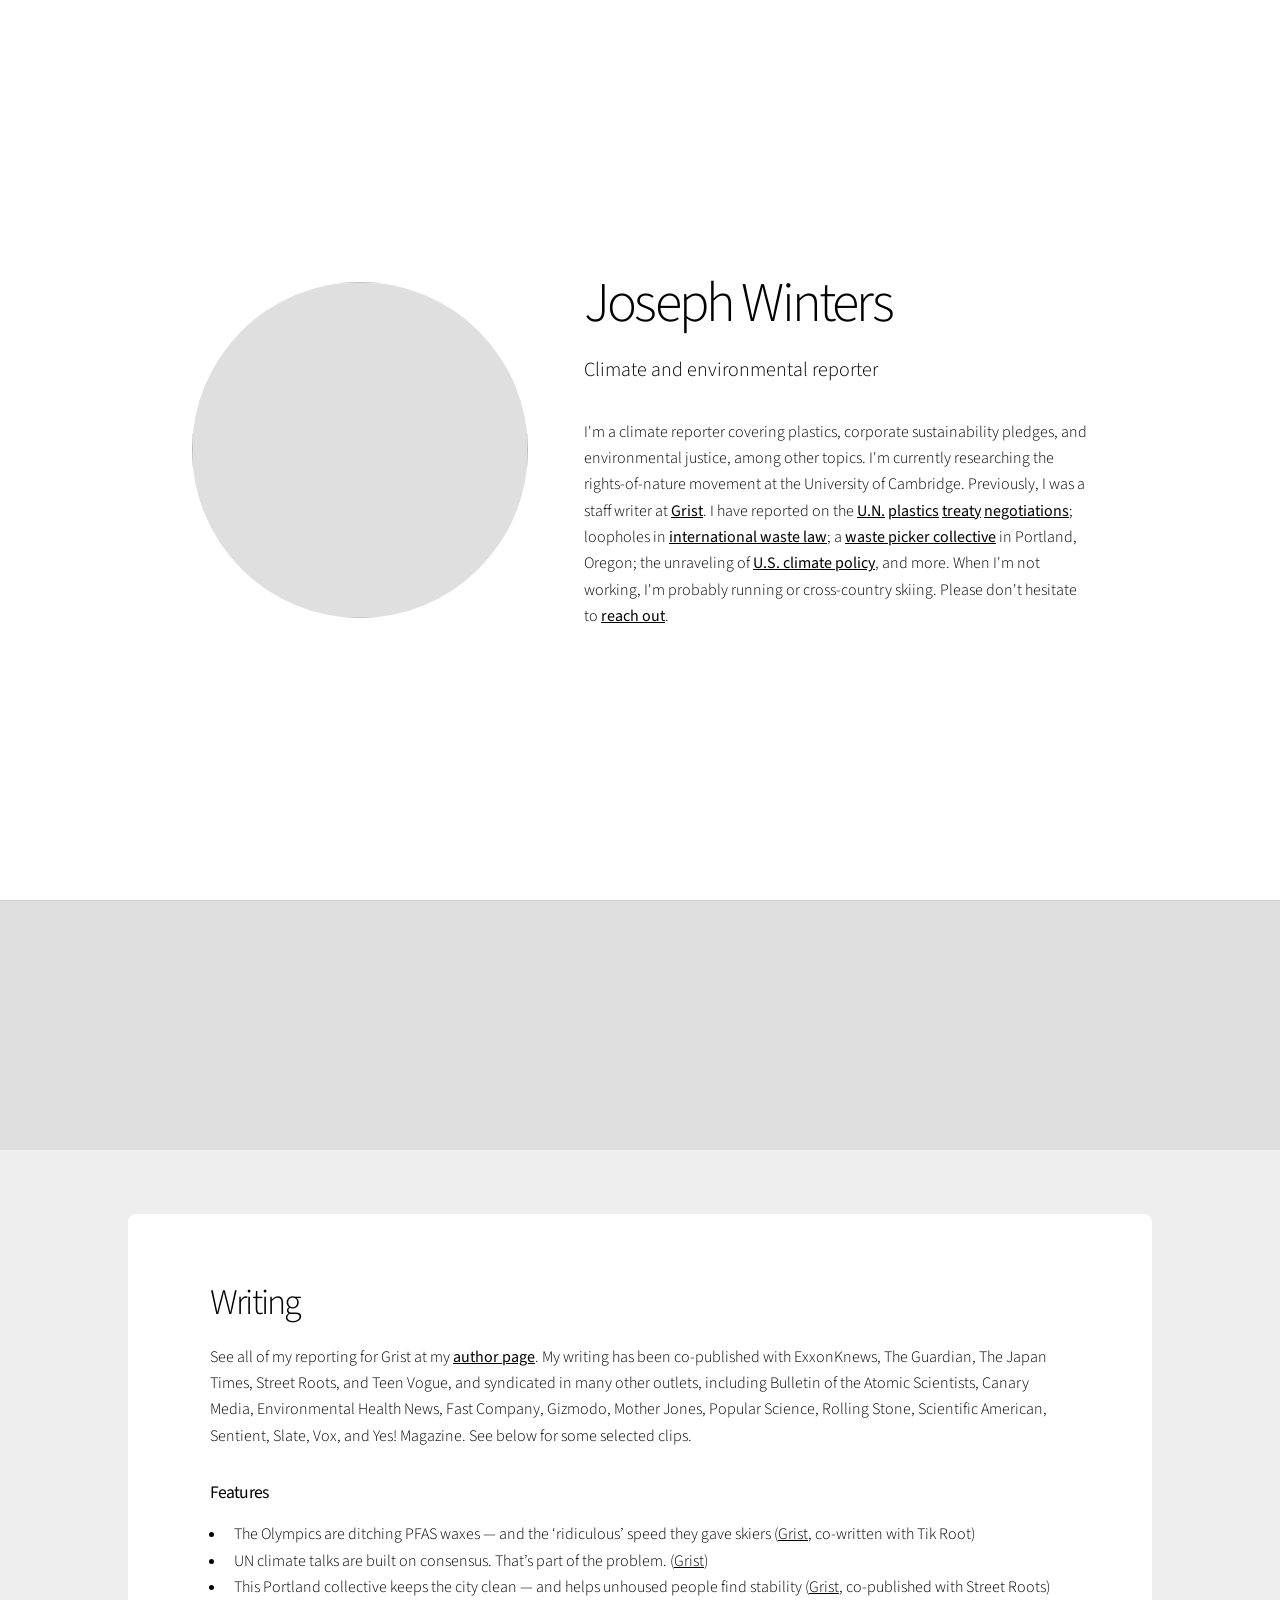
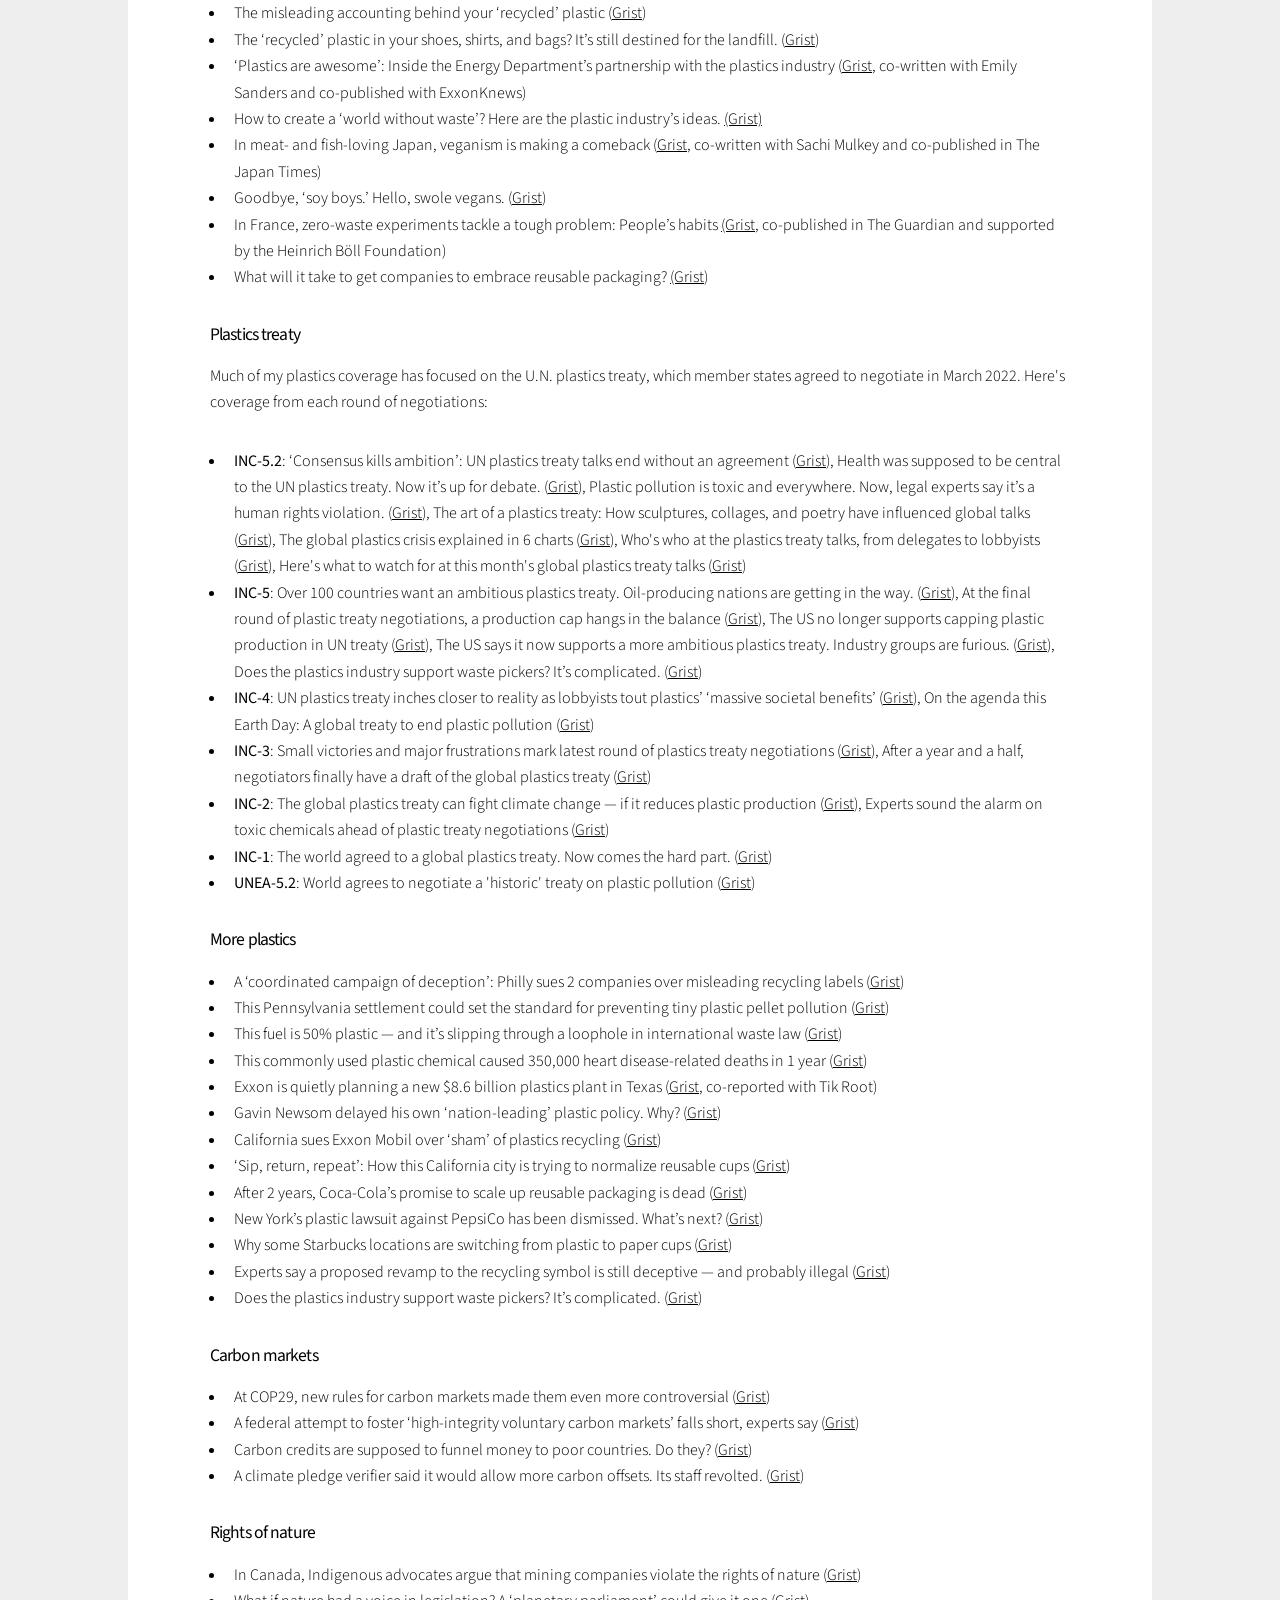
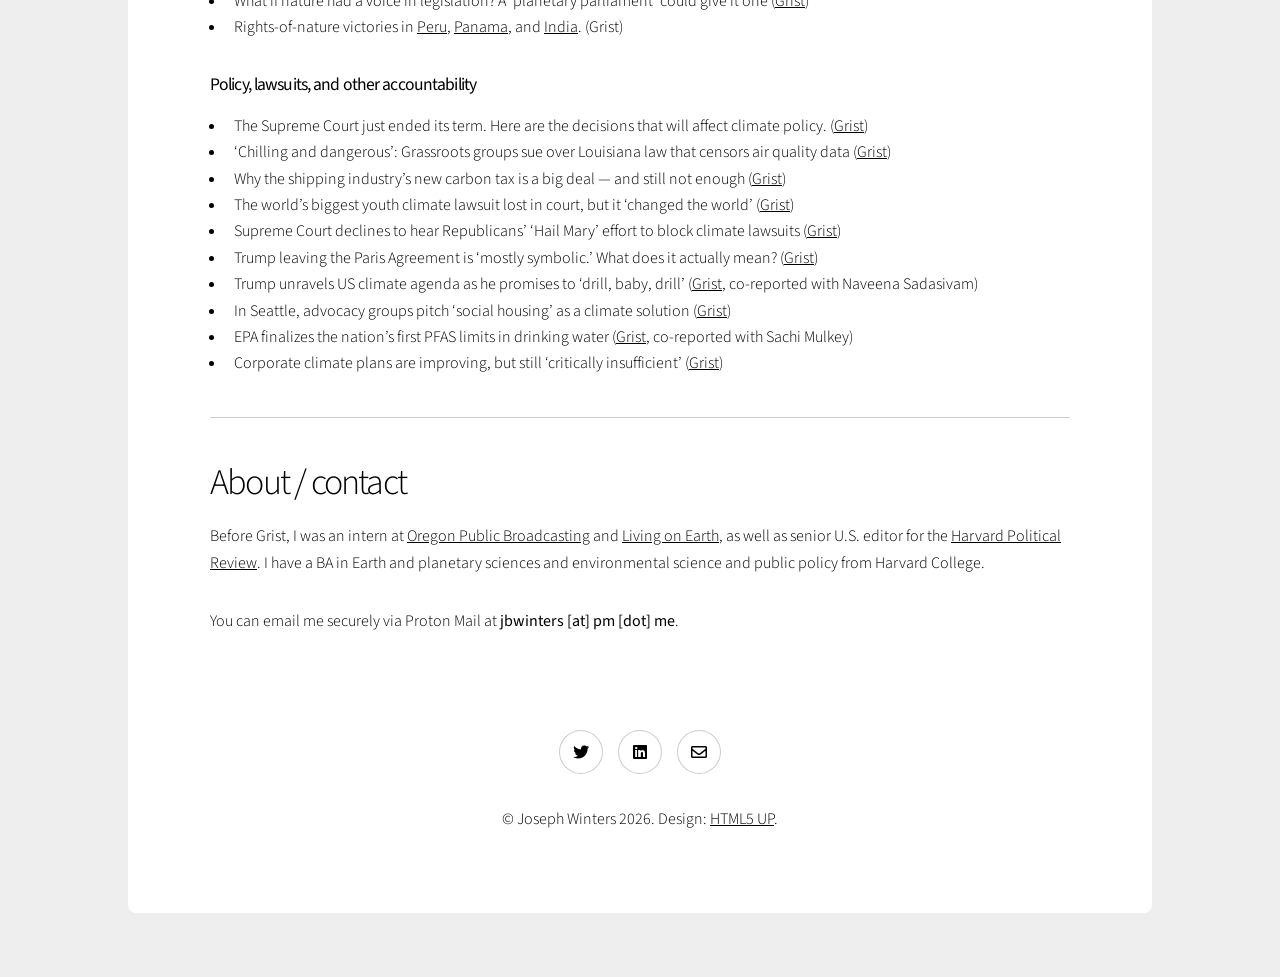
==== commit 30a23ed5: "update index Changed subhed" ====
--- a/index.html
+++ b/index.html
@@ -21,7 +21,7 @@
 					<section class="banner onload-image-fade-in onload-content-fade-right - style3 fullscreen orient-right content-align-left image-position-center">
 						<div class="content">
 							<h1>Joseph Winters</h1>
-							<p class="major">Environmental journalist</p>
+							<p class="major">Climate and environmental reporter</p>
 
 
 							<p>I'm a climate reporter covering plastics, corporate sustainability pledges, and environmental justice, among other topics. I'm currently researching the rights-of-nature movement at the University of Cambridge. Previously, I was a staff writer at <strong><a href="https://www.grist.org/">Grist</a></strong>. I have reported on the <strong><a href="https://grist.org/international/plastics-treaty-inc-5-2-geneva-consensus-kills-ambition/">U.N.</a> <a href="https://grist.org/health/un-plastics-treaty-health-up-for-debate/">plastics</a> <a href="https://grist.org/equity/un-plastic-treaty-human-rights/">treaty</a> <a href="https://grist.org/culture/plastics-treaty-negotiations-art-influenced-global-talks/">negotiations</a></strong>; loopholes in <strong><a href="https://grist.org/accountability/refuse-derived-fuel-plastic-waste-basel-convention/">international waste law</a></strong>; a <strong><a href="https://grist.org/equity/portland-waste-pickers-ground-score-association-plastics-treaty/">waste picker collective</a></strong> in Portland, Oregon; the unraveling of <strong><a href="https://grist.org/politics/a-self-inflicted-tragedy-congress-approves-reversal-of-us-climate-policy/">U.S. climate policy</a></strong>, and more. When I'm not working, I'm probably running or cross-country skiing. Please don't hesitate to <strong><a href="#contact-section">reach out</a></strong>.</p>
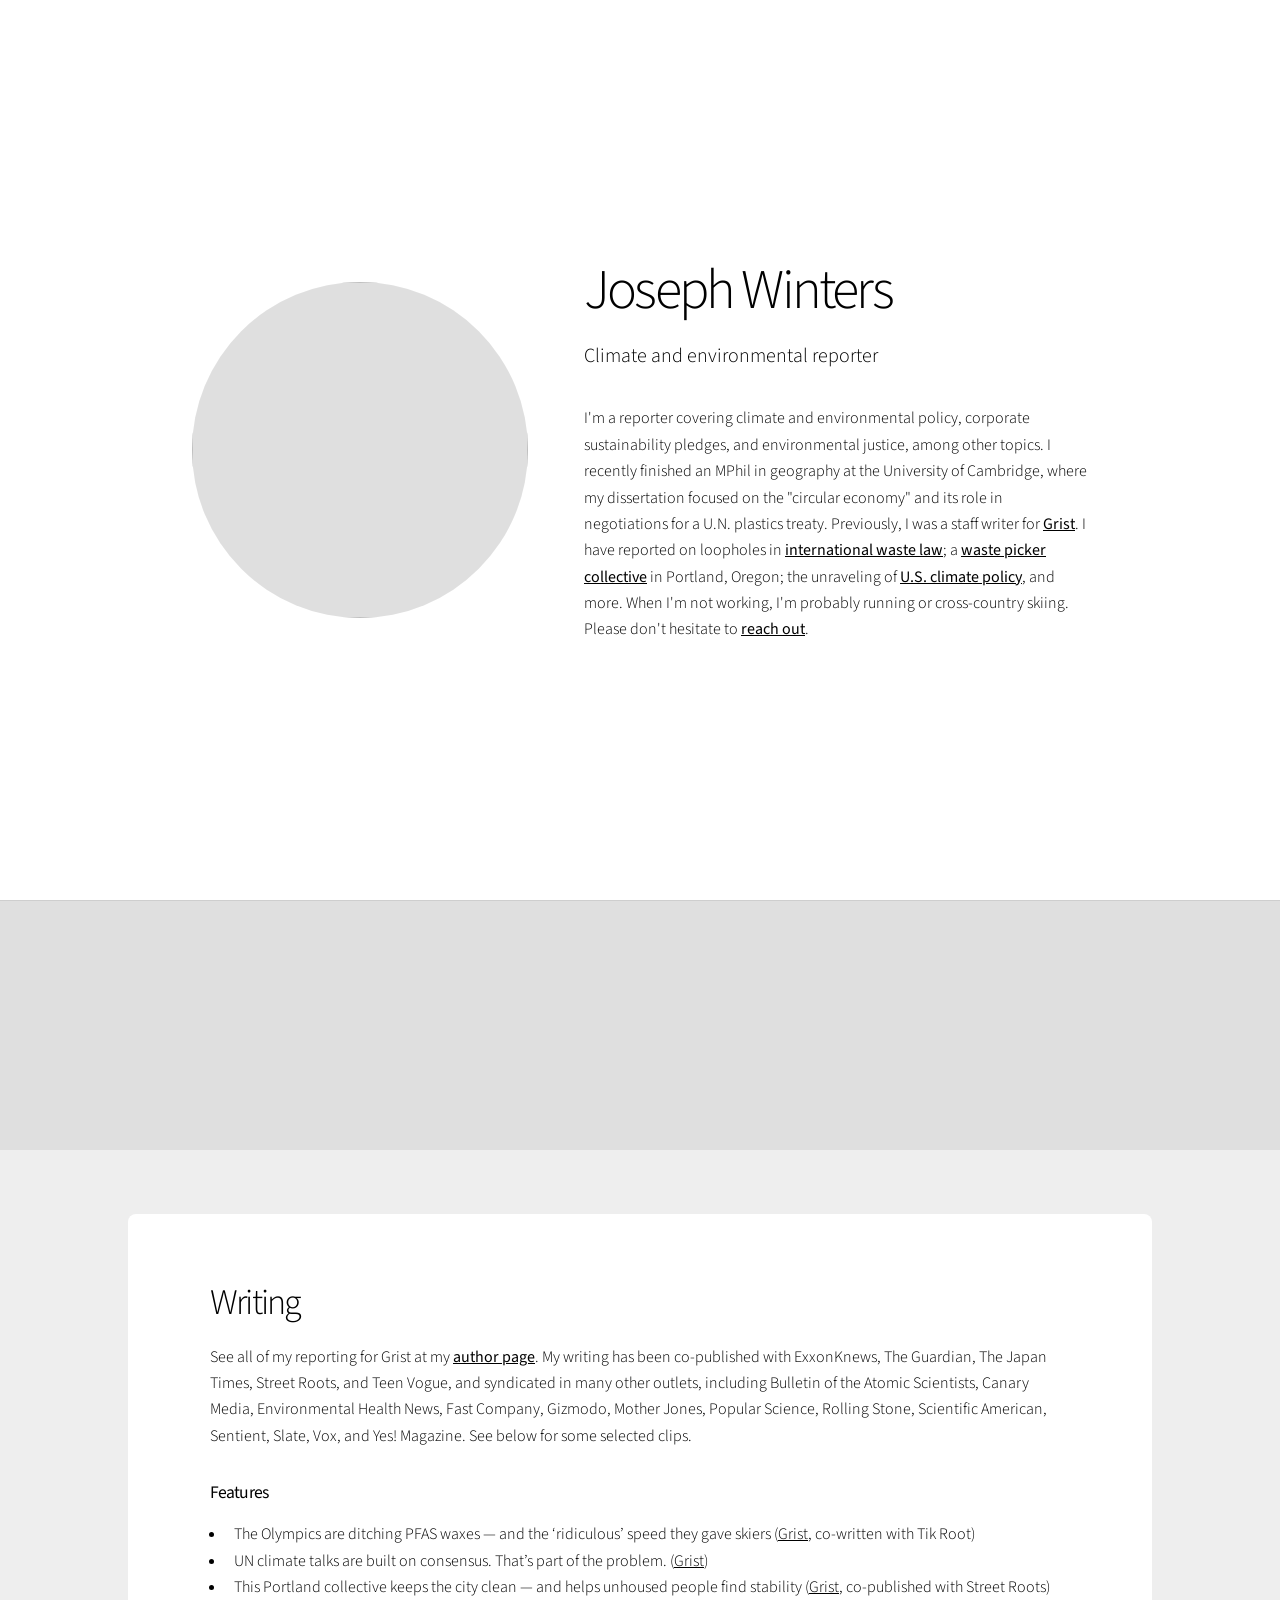
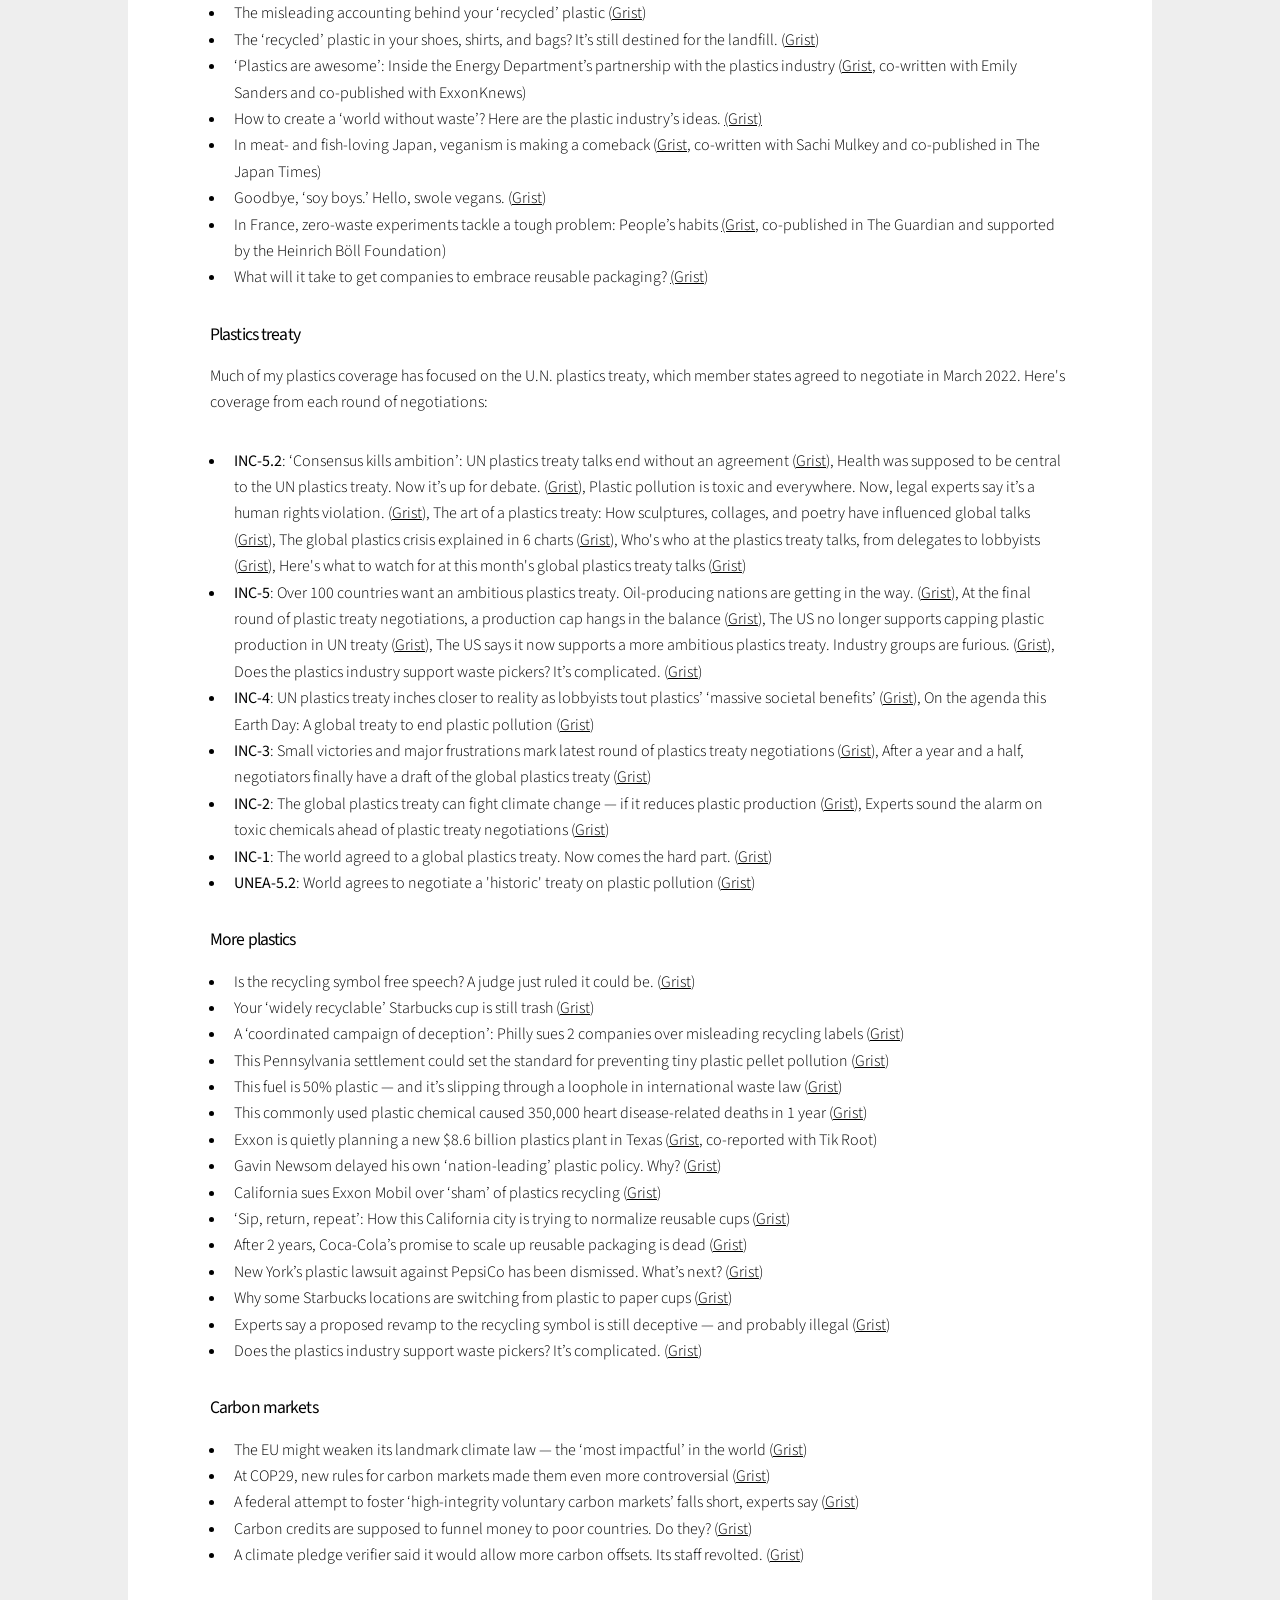
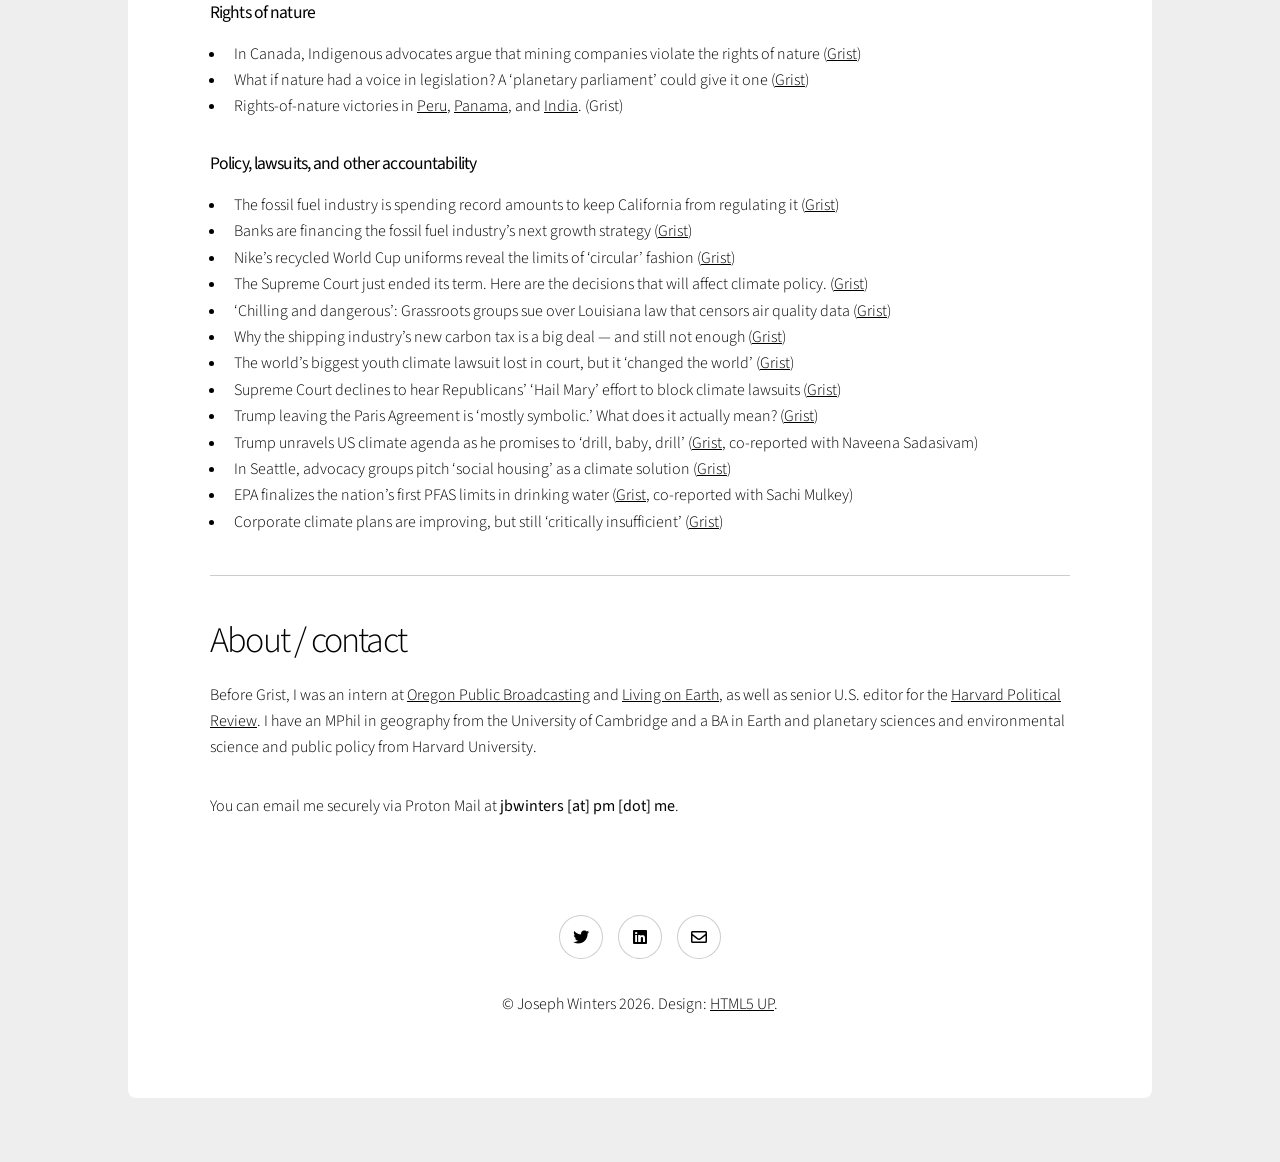
==== commit 375c8400: "Update index.html" ====
--- a/index.html
+++ b/index.html
@@ -24,7 +24,7 @@
 							<p class="major">Climate and environmental reporter</p>
 
 
-							<p>I'm a climate reporter covering plastics, corporate sustainability pledges, and environmental justice, among other topics. I'm currently researching the rights-of-nature movement at the University of Cambridge. Previously, I was a staff writer at <strong><a href="https://www.grist.org/">Grist</a></strong>. I have reported on the <strong><a href="https://grist.org/international/plastics-treaty-inc-5-2-geneva-consensus-kills-ambition/">U.N.</a> <a href="https://grist.org/health/un-plastics-treaty-health-up-for-debate/">plastics</a> <a href="https://grist.org/equity/un-plastic-treaty-human-rights/">treaty</a> <a href="https://grist.org/culture/plastics-treaty-negotiations-art-influenced-global-talks/">negotiations</a></strong>; loopholes in <strong><a href="https://grist.org/accountability/refuse-derived-fuel-plastic-waste-basel-convention/">international waste law</a></strong>; a <strong><a href="https://grist.org/equity/portland-waste-pickers-ground-score-association-plastics-treaty/">waste picker collective</a></strong> in Portland, Oregon; the unraveling of <strong><a href="https://grist.org/politics/a-self-inflicted-tragedy-congress-approves-reversal-of-us-climate-policy/">U.S. climate policy</a></strong>, and more. When I'm not working, I'm probably running or cross-country skiing. Please don't hesitate to <strong><a href="#contact-section">reach out</a></strong>.</p>
+							<p>I'm a reporter covering climate and environmental policy, corporate sustainability pledges, and environmental justice, among other topics. I recently finished an MPhil in geography at the University of Cambridge, where my dissertation focused on the "circular economy" and its role in negotiations for a U.N. plastics treaty. Previously, I was a staff writer for <strong><a href="https://www.grist.org/">Grist</a></strong>. I have reported on loopholes in <strong><a href="https://grist.org/accountability/refuse-derived-fuel-plastic-waste-basel-convention/">international waste law</a></strong>; a <strong><a href="https://grist.org/equity/portland-waste-pickers-ground-score-association-plastics-treaty/">waste picker collective</a></strong> in Portland, Oregon; the unraveling of <strong><a href="https://grist.org/politics/a-self-inflicted-tragedy-congress-approves-reversal-of-us-climate-policy/">U.S. climate policy</a></strong>, and more. When I'm not working, I'm probably running or cross-country skiing. Please don't hesitate to <strong><a href="#contact-section">reach out</a></strong>.</p>
 
 						</div>
 
@@ -360,6 +360,9 @@
 
 											<h4><strong>More plastics</strong></h4>
 											<ul>
+												<li>Is the recycling symbol free speech? A judge just ruled it could be. (<a href="https://grist.org/accountability/is-the-recycling-symbol-free-speech-a-judge-just-ruled-it-could-be/">Grist</a>)</li>
+
+												<li>Your ‘widely recyclable’ Starbucks cup is still trash  (<a href="https://grist.org/regulation/why-your-widely-recyclable-starbucks-cup-is-still-headed-for-the-landfill/">Grist</a>)</li>
 												<li>A ‘coordinated campaign of deception’: Philly sues 2 companies over misleading recycling labels (<a href="https://grist.org/accountability/philadelphia-sues-ziploc-sc-johnson-bimbo-bakeries-recycling-symbol-how2recycle/">Grist</a>)</li>
 
 <li>This Pennsylvania settlement could set the standard for preventing tiny plastic pellet pollution (<a href="https://grist.org/solutions/plastics-settlement-pennsylvania-raccoon-creek-nurdles-styropek/">Grist</a>)
@@ -400,6 +403,7 @@
 <h4><strong>Carbon markets</strong></h4>
 											<ul>
 												
+												<li>The EU might weaken its landmark climate law — the ‘most impactful’ in the world (<a href="https://grist.org/international/the-eu-might-weaken-its-landmark-climate-law-the-most-impactful-in-the-world/">Grist</a>)</li>
 												<li>At COP29, new rules for carbon markets made them even more controversial (<a href="https://grist.org/cop29/carbon-markets-approved-cop29-baku-azerbaijan-article-6-offsets/">Grist</a>)</li>
 												<li>A federal attempt to foster ‘high-integrity voluntary carbon markets’ falls short, experts say (<a href="https://grist.org/regulation/cftc-guidance-carbon-credit-offsets-derivatives/">Grist</a>)</li>
 
@@ -432,6 +436,12 @@
 <h4><strong>Policy, lawsuits, and other accountability</strong></h4>
 											<ul>
 
+<li>The fossil fuel industry is spending record amounts to keep California from regulating it (<a href="https://grist.org/politics/fossil-fuel-companies-spent-record-amounts-california-legislation/">Grist</a>)
+
+<li>Banks are financing the fossil fuel industry’s next growth strategy (<a href="https://grist.org/economics/banks-are-financing-the-fossil-fuel-industrys-next-growth-strategy/">Grist</a>)
+
+<li>Nike’s recycled World Cup uniforms reveal the limits of ‘circular’ fashion (<a href="https://grist.org/culture/nikes-recycled-world-cup-uniforms-reveal-the-limits-of-circular-fashion/">Grist</a>)
+
 <li>The Supreme Court just ended its term. Here are the decisions that will affect climate policy. (<a href="https://grist.org/justice/supreme-court-term-climate-decisions-trump-workforce/">Grist</a>)
 </li>
 
@@ -480,7 +490,7 @@
 <h2 id="contact-section">About / contact</h2>
 
 <p>
-Before Grist, I was an intern at <a href="https://opb.org/">Oregon Public Broadcasting</a> and <a href="https://loe.org/">Living on Earth</a>, as well as senior U.S. editor for the <a href="http://harvardpolitics.com/">Harvard Political Review</a>. I have a BA in Earth and planetary sciences and environmental science and public policy from Harvard College.
+Before Grist, I was an intern at <a href="https://opb.org/">Oregon Public Broadcasting</a> and <a href="https://loe.org/">Living on Earth</a>, as well as senior U.S. editor for the <a href="http://harvardpolitics.com/">Harvard Political Review</a>. I have an MPhil in geography from the University of Cambridge and a BA in Earth and planetary sciences and environmental science and public policy from Harvard University.
 </p>
 
 <!-- <h4><strong>Awards and speaking</strong></h4>	-->
